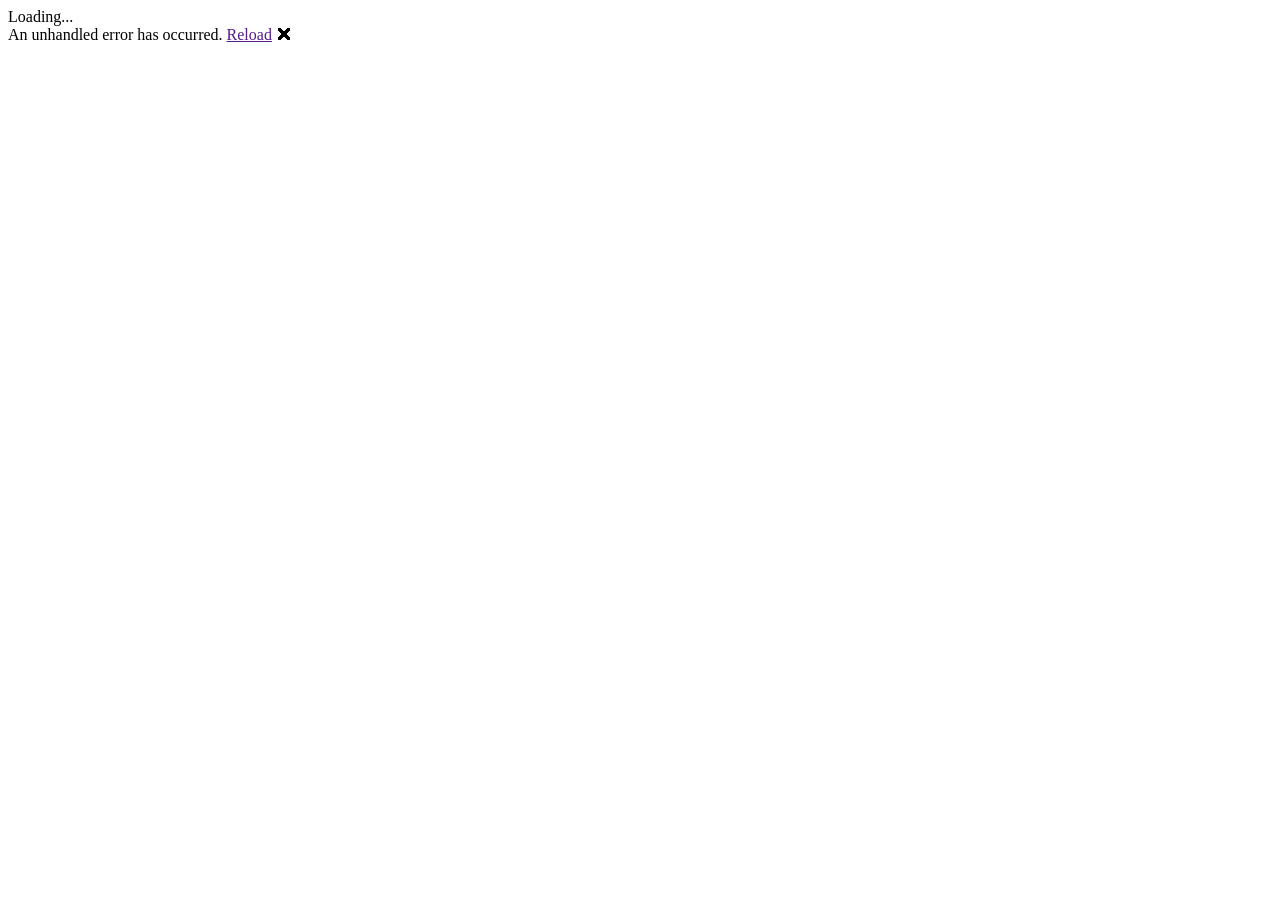
==== index.html @ c0abb1e2 "first commit initial app status" ====
﻿<!DOCTYPE html>
<html>
<head>
    <meta charset="utf-8" />
    <meta name="viewport" content="width=device-width" />
    <title>Blazor Pages</title>
    <base href="/blazor-pages/" />
    <link href="css/bootstrap/bootstrap.min.css" rel="stylesheet" />
    <link href="css/site.css" rel="stylesheet" />
</head>
<body>
    <app>Loading...</app>

    <!-- Start Single Page Apps for GitHub Pages -->
    <script type="text/javascript">
        // Single Page Apps for GitHub Pages
        // https://github.com/rafrex/spa-github-pages
        // Copyright (c) 2016 Rafael Pedicini, licensed under the MIT License
        // ----------------------------------------------------------------------
        // This script checks to see if a redirect is present in the query string
        // and converts it back into the correct url and adds it to the
        // browser's history using window.history.replaceState(...),
        // which won't cause the browser to attempt to load the new url.
        // When the single page app is loaded further down in this file,
        // the correct url will be waiting in the browser's history for
        // the single page app to route accordingly.
        (function(l) {
            if (l.search) {
                var q = {};
                l.search.slice(1).split('&').forEach(function(v) {
                    var a = v.split('=');
                    q[a[0]] = a.slice(1).join('=').replace(/~and~/g, '&');
                });
                if (q.p !== undefined) {
                    window.history.replaceState(null, null,
                        l.pathname.slice(0, -1) + (q.p || '') +
                        (q.q ? ('?' + q.q) : '') +
                        l.hash
                    );
                }
            }
        }(window.location))
    </script>
    <!-- End Single Page Apps for GitHub Pages -->

    <div id="blazor-error-ui">
        An unhandled error has occurred.
        <a href="" class="reload">Reload</a>
        <a class="dismiss">🗙</a>
    </div>
    <script src="_framework/blazor.webassembly.js"></script>
</body>
</html>
---- css/site.css ----
﻿@import url('open-iconic/font/css/open-iconic-bootstrap.min.css');

html, body {
    font-family: 'Helvetica Neue', Helvetica, Arial, sans-serif;
}

a, .btn-link {
    color: #0366d6;
}

.btn-primary {
    color: #fff;
    background-color: #1b6ec2;
    border-color: #1861ac;
}

app {
    position: relative;
    display: flex;
    flex-direction: column;
}

.top-row {
    height: 3.5rem;
    display: flex;
    align-items: center;
}

.main {
    flex: 1;
}

    .main .top-row {
        background-color: #f7f7f7;
        border-bottom: 1px solid #d6d5d5;
        justify-content: flex-end;
    }

        .main .top-row > a, .main .top-row .btn-link {
            white-space: nowrap;
            margin-left: 1.5rem;
        }

        .main .top-row a:first-child {
            overflow: hidden;
            text-overflow: ellipsis;
        }

.sidebar {
    background-image: linear-gradient(180deg, rgb(5, 39, 103) 0%, #3a0647 70%);
}

    .sidebar .top-row {
        background-color: rgba(0,0,0,0.4);
    }

    .sidebar .navbar-brand {
        font-size: 1.1rem;
    }

    .sidebar .oi {
        width: 2rem;
        font-size: 1.1rem;
        vertical-align: text-top;
        top: -2px;
    }

    .sidebar .nav-item {
        font-size: 0.9rem;
        padding-bottom: 0.5rem;
    }

        .sidebar .nav-item:first-of-type {
            padding-top: 1rem;
        }

        .sidebar .nav-item:last-of-type {
            padding-bottom: 1rem;
        }

        .sidebar .nav-item a {
            color: #d7d7d7;
            border-radius: 4px;
            height: 3rem;
            display: flex;
            align-items: center;
            line-height: 3rem;
        }

            .sidebar .nav-item a.active {
                background-color: rgba(255,255,255,0.25);
                color: white;
            }

            .sidebar .nav-item a:hover {
                background-color: rgba(255,255,255,0.1);
                color: white;
            }

.content {
    padding-top: 1.1rem;
}

.navbar-toggler {
    background-color: rgba(255, 255, 255, 0.1);
}

.valid.modified:not([type=checkbox]) {
    outline: 1px solid #26b050;
}

.invalid {
    outline: 1px solid red;
}

.validation-message {
    color: red;
}

#blazor-error-ui {
    background: lightyellow;
    bottom: 0;
    box-shadow: 0 -1px 2px rgba(0, 0, 0, 0.2);
    display: none;
    left: 0;
    padding: 0.6rem 1.25rem 0.7rem 1.25rem;
    position: fixed;
    width: 100%;
    z-index: 1000;
}

    #blazor-error-ui .dismiss {
        cursor: pointer;
        position: absolute;
        right: 0.75rem;
        top: 0.5rem;
    }

@media (max-width: 767.98px) {
    .main .top-row:not(.auth) {
        display: none;
    }

    .main .top-row.auth {
        justify-content: space-between;
    }

    .main .top-row a, .main .top-row .btn-link {
        margin-left: 0;
    }
}

@media (min-width: 768px) {
    app {
        flex-direction: row;
    }

    .sidebar {
        width: 250px;
        height: 100vh;
        position: sticky;
        top: 0;
    }

    .main .top-row {
        position: sticky;
        top: 0;
    }

    .main > div {
        padding-left: 2rem !important;
        padding-right: 1.5rem !important;
    }

    .navbar-toggler {
        display: none;
    }

    .sidebar .collapse {
        /* Never collapse the sidebar for wide screens */
        display: block;
    }
}
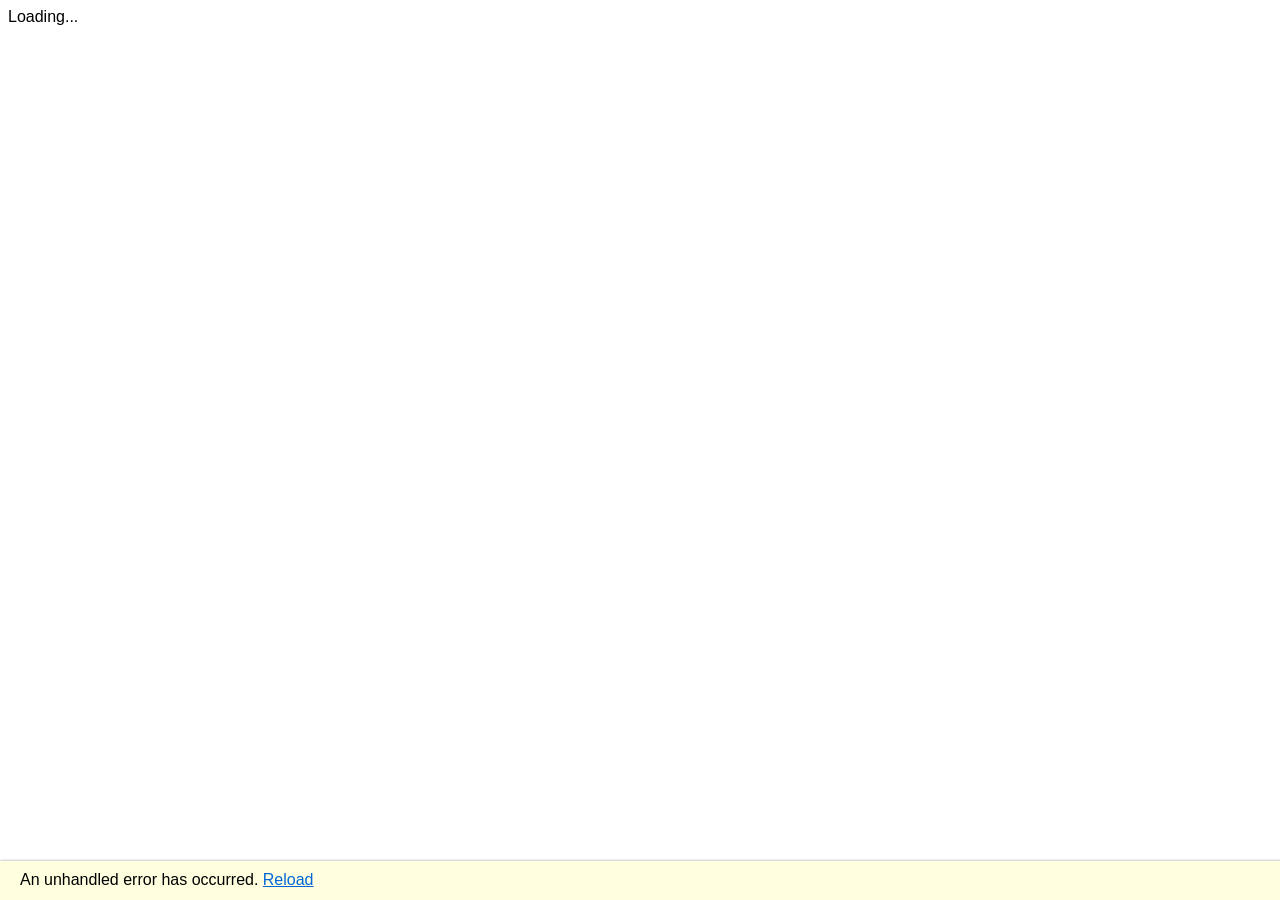
==== commit 0be516c6: "Initial Blazor WASM commit this is to try to see if an empty project runs on Github Pages." ====
--- a/index.html
+++ b/index.html
@@ -1,53 +1,26 @@
-﻿<!DOCTYPE html>
-<html>
-<head>
-    <meta charset="utf-8" />
-    <meta name="viewport" content="width=device-width" />
-    <title>Blazor Pages</title>
-    <base href="/blazor-pages/" />
-    <link href="css/bootstrap/bootstrap.min.css" rel="stylesheet" />
-    <link href="css/site.css" rel="stylesheet" />
-</head>
-<body>
-    <app>Loading...</app>
-
-    <!-- Start Single Page Apps for GitHub Pages -->
-    <script type="text/javascript">
-        // Single Page Apps for GitHub Pages
-        // https://github.com/rafrex/spa-github-pages
-        // Copyright (c) 2016 Rafael Pedicini, licensed under the MIT License
-        // ----------------------------------------------------------------------
-        // This script checks to see if a redirect is present in the query string
-        // and converts it back into the correct url and adds it to the
-        // browser's history using window.history.replaceState(...),
-        // which won't cause the browser to attempt to load the new url.
-        // When the single page app is loaded further down in this file,
-        // the correct url will be waiting in the browser's history for
-        // the single page app to route accordingly.
-        (function(l) {
-            if (l.search) {
-                var q = {};
-                l.search.slice(1).split('&').forEach(function(v) {
-                    var a = v.split('=');
-                    q[a[0]] = a.slice(1).join('=').replace(/~and~/g, '&');
-                });
-                if (q.p !== undefined) {
-                    window.history.replaceState(null, null,
-                        l.pathname.slice(0, -1) + (q.p || '') +
-                        (q.q ? ('?' + q.q) : '') +
-                        l.hash
-                    );
-                }
-            }
-        }(window.location))
-    </script>
-    <!-- End Single Page Apps for GitHub Pages -->
-
-    <div id="blazor-error-ui">
-        An unhandled error has occurred.
-        <a href="" class="reload">Reload</a>
-        <a class="dismiss">🗙</a>
-    </div>
-    <script src="_framework/blazor.webassembly.js"></script>
-</body>
-</html>
+<!DOCTYPE html>
+<html>
+
+<head>
+    <meta charset="utf-8" />
+    <meta name="viewport" content="width=device-width, initial-scale=1.0, maximum-scale=1.0, user-scalable=no" />
+    <title>HussamPersonalWebsite</title>
+    <base href="/" />
+    <link href="css/bootstrap/bootstrap.min.css" rel="stylesheet" />
+    <link href="css/site.css" rel="stylesheet" />
+    <script src="_content/Telerik.UI.for.Blazor/js/telerik-blazor.js" defer></script>
+    <link rel="stylesheet" href="_content/Telerik.UI.for.Blazor/css/kendo-theme-default/all.css" />
+</head>
+
+<body>
+    <app>Loading...</app>
+
+    <div id="blazor-error-ui">
+        An unhandled error has occurred.
+        <a href="" class="reload">Reload</a>
+        <a class="dismiss">🗙</a>
+    </div>
+    <script src="_framework/blazor.webassembly.js"></script>
+</body>
+
+</html>
--- a/css/site.css
+++ b/css/site.css
@@ -1,183 +1,183 @@
-﻿@import url('open-iconic/font/css/open-iconic-bootstrap.min.css');
-
-html, body {
-    font-family: 'Helvetica Neue', Helvetica, Arial, sans-serif;
-}
-
-a, .btn-link {
-    color: #0366d6;
-}
-
-.btn-primary {
-    color: #fff;
-    background-color: #1b6ec2;
-    border-color: #1861ac;
-}
-
-app {
-    position: relative;
-    display: flex;
-    flex-direction: column;
-}
-
-.top-row {
-    height: 3.5rem;
-    display: flex;
-    align-items: center;
-}
-
-.main {
-    flex: 1;
-}
-
-    .main .top-row {
-        background-color: #f7f7f7;
-        border-bottom: 1px solid #d6d5d5;
-        justify-content: flex-end;
-    }
-
-        .main .top-row > a, .main .top-row .btn-link {
-            white-space: nowrap;
-            margin-left: 1.5rem;
-        }
-
-        .main .top-row a:first-child {
-            overflow: hidden;
-            text-overflow: ellipsis;
-        }
-
-.sidebar {
-    background-image: linear-gradient(180deg, rgb(5, 39, 103) 0%, #3a0647 70%);
-}
-
-    .sidebar .top-row {
-        background-color: rgba(0,0,0,0.4);
-    }
-
-    .sidebar .navbar-brand {
-        font-size: 1.1rem;
-    }
-
-    .sidebar .oi {
-        width: 2rem;
-        font-size: 1.1rem;
-        vertical-align: text-top;
-        top: -2px;
-    }
-
-    .sidebar .nav-item {
-        font-size: 0.9rem;
-        padding-bottom: 0.5rem;
-    }
-
-        .sidebar .nav-item:first-of-type {
-            padding-top: 1rem;
-        }
-
-        .sidebar .nav-item:last-of-type {
-            padding-bottom: 1rem;
-        }
-
-        .sidebar .nav-item a {
-            color: #d7d7d7;
-            border-radius: 4px;
-            height: 3rem;
-            display: flex;
-            align-items: center;
-            line-height: 3rem;
-        }
-
-            .sidebar .nav-item a.active {
-                background-color: rgba(255,255,255,0.25);
-                color: white;
-            }
-
-            .sidebar .nav-item a:hover {
-                background-color: rgba(255,255,255,0.1);
-                color: white;
-            }
-
-.content {
-    padding-top: 1.1rem;
-}
-
-.navbar-toggler {
-    background-color: rgba(255, 255, 255, 0.1);
-}
-
-.valid.modified:not([type=checkbox]) {
-    outline: 1px solid #26b050;
-}
-
-.invalid {
-    outline: 1px solid red;
-}
-
-.validation-message {
-    color: red;
-}
-
-#blazor-error-ui {
-    background: lightyellow;
-    bottom: 0;
-    box-shadow: 0 -1px 2px rgba(0, 0, 0, 0.2);
-    display: none;
-    left: 0;
-    padding: 0.6rem 1.25rem 0.7rem 1.25rem;
-    position: fixed;
-    width: 100%;
-    z-index: 1000;
-}
-
-    #blazor-error-ui .dismiss {
-        cursor: pointer;
-        position: absolute;
-        right: 0.75rem;
-        top: 0.5rem;
-    }
-
-@media (max-width: 767.98px) {
-    .main .top-row:not(.auth) {
-        display: none;
-    }
-
-    .main .top-row.auth {
-        justify-content: space-between;
-    }
-
-    .main .top-row a, .main .top-row .btn-link {
-        margin-left: 0;
-    }
-}
-
-@media (min-width: 768px) {
-    app {
-        flex-direction: row;
-    }
-
-    .sidebar {
-        width: 250px;
-        height: 100vh;
-        position: sticky;
-        top: 0;
-    }
-
-    .main .top-row {
-        position: sticky;
-        top: 0;
-    }
-
-    .main > div {
-        padding-left: 2rem !important;
-        padding-right: 1.5rem !important;
-    }
-
-    .navbar-toggler {
-        display: none;
-    }
-
-    .sidebar .collapse {
-        /* Never collapse the sidebar for wide screens */
-        display: block;
-    }
-}
+﻿@import url('open-iconic/font/css/open-iconic-bootstrap.min.css');
+
+html, body {
+    font-family: 'Helvetica Neue', Helvetica, Arial, sans-serif;
+}
+
+a, .btn-link {
+    color: #0366d6;
+}
+
+.btn-primary {
+    color: #fff;
+    background-color: #1b6ec2;
+    border-color: #1861ac;
+}
+
+app {
+    position: relative;
+    display: flex;
+    flex-direction: column;
+}
+
+.top-row {
+    height: 3.5rem;
+    display: flex;
+    align-items: center;
+}
+
+.main {
+    flex: 1;
+}
+
+    .main .top-row {
+        background-color: #f7f7f7;
+        border-bottom: 1px solid #d6d5d5;
+        justify-content: flex-end;
+    }
+
+        .main .top-row > a, .main .top-row .btn-link {
+            white-space: nowrap;
+            margin-left: 1.5rem;
+        }
+
+.main .top-row a:first-child {
+    overflow: hidden;
+    text-overflow: ellipsis;
+}
+
+.sidebar {
+    background-image: linear-gradient(180deg, rgb(5, 39, 103) 0%, #3a0647 70%);
+}
+
+    .sidebar .top-row {
+        background-color: rgba(0,0,0,0.4);
+    }
+
+    .sidebar .navbar-brand {
+        font-size: 1.1rem;
+    }
+
+    .sidebar .oi {
+        width: 2rem;
+        font-size: 1.1rem;
+        vertical-align: text-top;
+        top: -2px;
+    }
+
+    .sidebar .nav-item {
+        font-size: 0.9rem;
+        padding-bottom: 0.5rem;
+    }
+
+        .sidebar .nav-item:first-of-type {
+            padding-top: 1rem;
+        }
+
+        .sidebar .nav-item:last-of-type {
+            padding-bottom: 1rem;
+        }
+
+        .sidebar .nav-item a {
+            color: #d7d7d7;
+            border-radius: 4px;
+            height: 3rem;
+            display: flex;
+            align-items: center;
+            line-height: 3rem;
+        }
+
+            .sidebar .nav-item a.active {
+                background-color: rgba(255,255,255,0.25);
+                color: white;
+            }
+
+            .sidebar .nav-item a:hover {
+                background-color: rgba(255,255,255,0.1);
+                color: white;
+            }
+
+.content {
+    padding-top: 1.1rem;
+}
+
+.navbar-toggler {
+    background-color: rgba(255, 255, 255, 0.1);
+}
+
+.valid.modified:not([type=checkbox]) {
+    outline: 1px solid #26b050;
+}
+
+.invalid {
+    outline: 1px solid red;
+}
+
+.validation-message {
+    color: red;
+}
+
+#blazor-error-ui {
+    background: lightyellow;
+    bottom: 0;
+    box-shadow: 0 -1px 2px rgba(0, 0, 0, 0.2);
+    display: none;
+    left: 0;
+    padding: 0.6rem 1.25rem 0.7rem 1.25rem;
+    position: fixed;
+    width: 100%;
+    z-index: 1000;
+}
+
+#blazor-error-ui .dismiss {
+    cursor: pointer;
+    position: absolute;
+    right: 0.75rem;
+    top: 0.5rem;
+}
+
+@media (max-width: 767.98px) {
+    .main .top-row:not(.auth) {
+        display: none;
+    }
+
+    .main .top-row.auth {
+        justify-content: space-between;
+    }
+
+    .main .top-row a, .main .top-row .btn-link {
+        margin-left: 0;
+    }
+}
+
+@media (min-width: 768px) {
+    app {
+        flex-direction: row;
+    }
+
+    .sidebar {
+        width: 250px;
+        height: 100vh;
+        position: sticky;
+        top: 0;
+    }
+
+    .main .top-row {
+        position: sticky;
+        top: 0;
+    }
+
+    .main > div {
+        padding-left: 2rem !important;
+        padding-right: 1.5rem !important;
+    }
+
+    .navbar-toggler {
+        display: none;
+    }
+
+    .sidebar .collapse {
+        /* Never collapse the sidebar for wide screens */
+        display: block;
+    }
+}
--- a/_content/Telerik.UI.for.Blazor/css/kendo-theme-default/all.css
+++ b/_content/Telerik.UI.for.Blazor/css/kendo-theme-default/all.css
@@ -0,0 +1 @@
+.k-theme-test-class,.k-common-test-class{opacity:0}.k-reset{margin:0;padding:0;border-width:0;outline:0;text-decoration:none;font:inherit;list-style:none}.k-widget{border-width:1px;border-style:solid;box-sizing:border-box;outline:0;font-family:inherit;font-size:14px;line-height:1.4285714286;display:block;-webkit-touch-callout:none;-webkit-tap-highlight-color:rgba(0,0,0,0)}table.k-widget{display:table}kendo-sortable{display:block}.k-overlay{width:100%;height:100%;background-color:#000;opacity:.5;position:fixed;top:0;left:0;z-index:10001}.k-rtl{direction:rtl}.k-link,.k-link:hover{color:inherit;text-decoration:none;outline:0;cursor:pointer}.k-content{outline:0}.k-centered{position:absolute;top:50%;left:50%;-webkit-transform:translate(-50%, -50%);-ms-transform:translate(-50%, -50%);transform:translate(-50%, -50%)}.k-no-click{pointer-events:none}.k-pdf-export-shadow{position:absolute;overflow:hidden;left:-15000px;width:14400px}.kendo-pdf-hide-pseudo-elements::before,.kendo-pdf-hide-pseudo-elements::after{display:none !important}.k-text-selection ::selection,.k-widget ::selection,.k-block ::selection,.k-panel ::selection{background-color:#ff6358;color:#fff}.k-widget{border-color:rgba(0,0,0,0.08);color:#656565;background-color:#fff}.k-block,.k-panel{border-radius:2px;border-color:rgba(0,0,0,0.08);color:#656565;background-color:#fff;padding:4px 8px;border-width:1px;border-style:solid;box-sizing:border-box}.k-block>.k-header,.k-panel>.k-header{border-top-left-radius:2px;border-top-right-radius:2px;border-color:rgba(0,0,0,0.08);color:#656565;background-color:#f6f6f6;margin:-4px -8px 4px;padding:8px 8px}.k-content{border-color:rgba(0,0,0,0.08);color:#656565;background-color:#fff}.k-state-disabled,.k-widget[disabled]{outline:none;cursor:default;opacity:.6;-webkit-filter:grayscale(0.1);filter:grayscale(0.1);pointer-events:none;box-shadow:none}.k-state-disabled .k-link,.k-state-disabled .k-button,.k-widget[disabled] .k-link,.k-widget[disabled] .k-button{cursor:default;outline:0}.k-state-disabled [disabled],.k-state-disabled .k-state-disabled,.k-widget[disabled] [disabled],.k-widget[disabled] .k-state-disabled{opacity:1;-webkit-filter:grayscale(0);filter:grayscale(0)}.k-hr{margin:1em auto;padding:0;height:0;border-width:1px 0 0;border-style:solid;border-color:rgba(0,0,0,0.08);display:block;float:none;clear:both}.k-hbox>.k-hr,.k-columnset>.k-hr{margin:0;width:0;height:auto;border-width:0 0 0 1px;-ms-flex:0 0 auto;flex:0 0 auto}.k-vbox>.k-hr,.k-rowset>.k-hr{margin:0;-ms-flex:0 0 auto;flex:0 0 auto}.k-dirty{margin:0;padding:0;width:0;height:0;border-width:3px;border-style:solid;border-color:#f31700 #f31700 transparent transparent;position:absolute;top:0;right:0}[dir="rtl"] .k-dirty,.k-rtl .k-dirty{border-color:transparent transparent #f31700 #f31700;right:auto;left:0}.k-placeholder-line{width:100%;height:10px;background-color:rgba(0,0,0,0.1);display:inline-block}.k-display-inline{display:inline !important}.k-display-block{display:block !important}.k-display-inline-block{display:inline-block !important}.k-display-flex{display:-ms-flexbox !important;display:flex !important}.k-display-inline-flex{display:-ms-inline-flexbox !important;display:inline-flex !important}.k-display-table{display:table !important}.k-display-inline-table{display:inline-table !important}.k-display-none,.k-hidden{display:none !important}.k-float-left{float:left !important}.k-float-right{float:right !important}.k-float-none{float:none !important}.k-floatwrap::after,.k-grid-toolbar::after,.k-slider-items::after{content:"";display:block;clear:both}.k-flex-wrap{-ms-flex-wrap:wrap;flex-wrap:wrap}.k-flex-nowrap{-ms-flex-wrap:nowrap;flex-wrap:nowrap}.k-flex-wrap-reverse{-ms-flex-wrap:wrap-reverse;flex-wrap:wrap-reverse}.k-flex{-ms-flex:1 1 0px;flex:1 1 0}.k-flex-auto{-ms-flex:1 1 auto;flex:1 1 auto}.k-no-flex{-ms-flex:0 0 0px;flex:0 0 0}.k-no-flex-auto{-ms-flex:0 0 auto;flex:0 0 auto}.k-flex-grow{-ms-flex-positive:1;flex-grow:1}.k-no-flex-grow{-ms-flex-positive:0;flex-grow:0}.k-flex-shrink{-ms-flex-negative:1;flex-shrink:1}.k-no-flex-shrink{-ms-flex-negative:0;flex-shrink:0}.k-align-items-start{-ms-flex-align:start;align-items:flex-start}.k-align-items-end{-ms-flex-align:end;align-items:flex-end}.k-align-items-center{-ms-flex-align:center;align-items:center}.k-align-items-stretch{-ms-flex-align:stretch;align-items:stretch}.k-align-items-baseline{-ms-flex-align:baseline;align-items:baseline}.k-align-content-start{-ms-flex-line-pack:start;align-content:flex-start}.k-align-content-end{-ms-flex-line-pack:end;align-content:flex-end}.k-align-content-center{-ms-flex-line-pack:center;align-content:center}.k-align-content-stretch{-ms-flex-line-pack:stretch;align-content:stretch}.k-align-content-baseline{-ms-flex-line-pack:baseline;align-content:baseline}.k-align-self-start{-ms-flex-item-align:start;align-self:flex-start}.k-align-self-end{-ms-flex-item-align:end;align-self:flex-end}.k-align-self-center{-ms-flex-item-align:center;align-self:center}.k-align-self-stretch{-ms-flex-item-align:stretch;align-self:stretch}.k-align-self-baseline{-ms-flex-item-align:baseline;align-self:baseline}.k-justify-content-start{-ms-flex-pack:start;justify-content:flex-start}.k-justify-content-end{-ms-flex-pack:end;justify-content:flex-end}.k-justify-content-center{-ms-flex-pack:center;justify-content:center}.k-justify-content-between{-ms-flex-pack:justify;justify-content:space-between}.k-justify-content-around{-ms-flex-pack:distribute;justify-content:space-around}.k-justify-content-evenly{-ms-flex-pack:space-evenly;justify-content:space-evenly}.k-hbox,.k-columnset,.k-vbox,.k-rowset{display:-ms-flexbox;display:flex}.k-ihbox,.k-ivbox{display:-ms-inline-flexbox;display:inline-flex}.k-hbox,.k-columnset,.k-ihbox{-ms-flex-direction:row;flex-direction:row}.k-vbox,.k-rowset,.k-ivbox{-ms-flex-direction:column;flex-direction:column}.k-column{-ms-flex-positive:1;flex-grow:1;-ms-flex-preferred-size:0;flex-basis:0}.k-reset{margin:0;padding:0;border-width:0;outline:0;font:inherit;text-decoration:none;list-style:none}.k-text-nowrap{white-space:nowrap !important}.k-text-ellipsis{white-space:nowrap;overflow:hidden;text-overflow:ellipsis}.k-text-left{text-align:left !important}.k-text-right{text-align:right !important}.k-text-center{text-align:center !important}.k-text-justify{text-align:justify !important}.k-text-lowercase{text-transform:lowercase !important}.k-text-uppercase{text-transform:uppercase !important}.k-text-capitalize{text-transform:capitalize !important}.k-font-weight-light{font-weight:300 !important}.k-font-weight-normal{font-weight:400 !important}.k-font-weight-bold{font-weight:700 !important}.k-flip-h{-webkit-transform:scaleX(-1);-ms-transform:scaleX(-1);transform:scaleX(-1)}.k-flip-v{-webkit-transform:scaleY(-1);-ms-transform:scaleY(-1);transform:scaleY(-1)}.k-flip-h.k-flip-v{-webkit-transform:scale(-1, -1);-ms-transform:scale(-1, -1);transform:scale(-1, -1)}.k-rotate-45{-webkit-transform:rotate(45deg);-ms-transform:rotate(45deg);transform:rotate(45deg)}.k-rotate-90{-webkit-transform:rotate(90deg);-ms-transform:rotate(90deg);transform:rotate(90deg)}.k-rotate-135{-webkit-transform:rotate(135deg);-ms-transform:rotate(135deg);transform:rotate(135deg)}.k-rotate-180{-webkit-transform:rotate(180deg);-ms-transform:rotate(180deg);transform:rotate(180deg)}.k-rotate-225{-webkit-transform:rotate(225deg);-ms-transform:rotate(225deg);transform:rotate(225deg)}.k-rotate-270{-webkit-transform:rotate(270deg);-ms-transform:rotate(270deg);transform:rotate(270deg)}.k-rotate-315{-webkit-transform:rotate(315deg);-ms-transform:rotate(315deg);transform:rotate(315deg)}.k-scale-0{-webkit-transform:scale(0, 0);-ms-transform:scale(0, 0);transform:scale(0, 0)}.k-scale-1{-webkit-transform:scale(1, 1);-ms-transform:scale(1, 1);transform:scale(1, 1)}.k-scale-2{-webkit-transform:scale(2, 2);-ms-transform:scale(2, 2);transform:scale(2, 2)}.k-translate-0{-webkit-transform:translate(0, 0);-ms-transform:translate(0, 0);transform:translate(0, 0)}.k-translate-0-50{-webkit-transform:translate(0, 50%);-ms-transform:translate(0, 50%);transform:translate(0, 50%)}.k-translate-0-100{-webkit-transform:translate(0, 100%);-ms-transform:translate(0, 100%);transform:translate(0, 100%)}.k-translate-50-0{-webkit-transform:translate(50%, 0);-ms-transform:translate(50%, 0);transform:translate(50%, 0)}.k-translate-50-50{-webkit-transform:translate(50%, 50%);-ms-transform:translate(50%, 50%);transform:translate(50%, 50%)}.k-translate-50-100{-webkit-transform:translate(50%, 100%);-ms-transform:translate(50%, 100%);transform:translate(50%, 100%)}.k-translate-100-0{-webkit-transform:translate(100%, 0);-ms-transform:translate(100%, 0);transform:translate(100%, 0)}.k-translate-100-50{-webkit-transform:translate(100%, 50%);-ms-transform:translate(100%, 50%);transform:translate(100%, 50%)}.k-translate-100-100{-webkit-transform:translate(100%, 100%);-ms-transform:translate(100%, 100%);transform:translate(100%, 100%)}.k-animation-container{position:absolute;overflow:hidden;z-index:100}.k-animation-container-fixed{position:fixed}.k-animation-container-relative{position:relative;display:inline-block}.k-push-right-enter,.k-push-right-appear{-webkit-transform:translate(-100%, 0);-ms-transform:translate(-100%, 0);transform:translate(-100%, 0)}.k-push-right-enter-active,.k-push-right-appear-active{-webkit-transform:translate(0, 0);-ms-transform:translate(0, 0);transform:translate(0, 0);transition:-webkit-transform 300ms ease-in-out;transition:transform 300ms ease-in-out;transition:transform 300ms ease-in-out, -webkit-transform 300ms ease-in-out}.k-push-right-exit{-webkit-transform:translate(0, 0);-ms-transform:translate(0, 0);transform:translate(0, 0)}.k-push-right-exit-active{-webkit-transform:translate(100%, 0);-ms-transform:translate(100%, 0);transform:translate(100%, 0);transition:-webkit-transform 300ms ease-in-out;transition:transform 300ms ease-in-out;transition:transform 300ms ease-in-out, -webkit-transform 300ms ease-in-out}.k-push-left-enter,.k-push-left-appear{-webkit-transform:translate(100%, 0);-ms-transform:translate(100%, 0);transform:translate(100%, 0)}.k-push-left-enter-active,.k-push-left-appear-active{-webkit-transform:translate(0, 0);-ms-transform:translate(0, 0);transform:translate(0, 0);transition:-webkit-transform 300ms ease-in-out;transition:transform 300ms ease-in-out;transition:transform 300ms ease-in-out, -webkit-transform 300ms ease-in-out}.k-push-left-exit{-webkit-transform:translate(0, 0);-ms-transform:translate(0, 0);transform:translate(0, 0)}.k-push-left-exit-active{-webkit-transform:translate(-100%, 0);-ms-transform:translate(-100%, 0);transform:translate(-100%, 0);transition:-webkit-transform 300ms ease-in-out;transition:transform 300ms ease-in-out;transition:transform 300ms ease-in-out, -webkit-transform 300ms ease-in-out}.k-push-down-enter,.k-push-down-appear{-webkit-transform:translate(0, -100%);-ms-transform:translate(0, -100%);transform:translate(0, -100%)}.k-push-down-enter-active,.k-push-down-appear-active{-webkit-transform:translate(0, 0);-ms-transform:translate(0, 0);transform:translate(0, 0);transition:-webkit-transform 300ms ease-in-out;transition:transform 300ms ease-in-out;transition:transform 300ms ease-in-out, -webkit-transform 300ms ease-in-out}.k-push-down-exit{-webkit-transform:translate(0, 0);-ms-transform:translate(0, 0);transform:translate(0, 0)}.k-push-down-exit-active{-webkit-transform:translate(0, 100%);-ms-transform:translate(0, 100%);transform:translate(0, 100%);transition:-webkit-transform 300ms ease-in-out;transition:transform 300ms ease-in-out;transition:transform 300ms ease-in-out, -webkit-transform 300ms ease-in-out}.k-push-up-enter,.k-push-up-appear{-webkit-transform:translate(0, 100%);-ms-transform:translate(0, 100%);transform:translate(0, 100%)}.k-push-up-enter-active,.k-push-up-appear-active{-webkit-transform:translate(0, 0);-ms-transform:translate(0, 0);transform:translate(0, 0);transition:-webkit-transform 300ms ease-in-out;transition:transform 300ms ease-in-out;transition:transform 300ms ease-in-out, -webkit-transform 300ms ease-in-out}.k-push-up-exit{-webkit-transform:translate(0, 0);-ms-transform:translate(0, 0);transform:translate(0, 0)}.k-push-up-exit-active{-webkit-transform:translate(0, -100%);-ms-transform:translate(0, -100%);transform:translate(0, -100%);transition:-webkit-transform 300ms ease-in-out;transition:transform 300ms ease-in-out;transition:transform 300ms ease-in-out, -webkit-transform 300ms ease-in-out}.k-expand-vertical-enter,.k-expand-vertical-appear{-webkit-transform:scaleY(0);-ms-transform:scaleY(0);transform:scaleY(0)}.k-expand-vertical-enter-active,.k-expand-vertical-appear-active{-webkit-transform:scaleY(1);-ms-transform:scaleY(1);transform:scaleY(1);transition:-webkit-transform 300ms ease-in-out;transition:transform 300ms ease-in-out;transition:transform 300ms ease-in-out, -webkit-transform 300ms ease-in-out}.k-expand-vertical-exit{-webkit-transform:scaleY(1);-ms-transform:scaleY(1);transform:scaleY(1)}.k-expand-vertical-exit-active{-webkit-transform:scaleY(0);-ms-transform:scaleY(0);transform:scaleY(0);transition:-webkit-transform 300ms ease-in-out;transition:transform 300ms ease-in-out;transition:transform 300ms ease-in-out, -webkit-transform 300ms ease-in-out}.k-expand-horizontal-enter,.k-expand-horizontal-appear{-webkit-transform:scaleX(0);-ms-transform:scaleX(0);transform:scaleX(0)}.k-expand-horizontal-enter-active,.k-expand-horizontal-appear-active{-webkit-transform:scaleX(1);-ms-transform:scaleX(1);transform:scaleX(1);transition:-webkit-transform 300ms ease-in-out;transition:transform 300ms ease-in-out;transition:transform 300ms ease-in-out, -webkit-transform 300ms ease-in-out}.k-expand-horizontal-exit{-webkit-transform:scaleX(1);-ms-transform:scaleX(1);transform:scaleX(1)}.k-expand-horizontal-exit-active{-webkit-transform:scaleX(0);-ms-transform:scaleX(0);transform:scaleX(0);transition:-webkit-transform 300ms ease-in-out;transition:transform 300ms ease-in-out;transition:transform 300ms ease-in-out, -webkit-transform 300ms ease-in-out}.k-fade-enter,.k-fade-appear{opacity:0}.k-fade-enter-active,.k-fade-appear-active{opacity:1;transition:opacity 500ms ease-in-out}.k-fade-exit{opacity:1}.k-fade-exit-active{opacity:0;transition:opacity 500ms ease-in-out}.k-fade-exit-active+.k-fade-exit-active,.k-fade-enter-active+.k-fade-enter-active{display:none}.k-zoom-in-enter,.k-zoom-in-appear{opacity:0;-webkit-transform:scale(0);-ms-transform:scale(0);transform:scale(0)}.k-zoom-in-enter-active,.k-zoom-in-appear-active{opacity:1;-webkit-transform:scale(1);-ms-transform:scale(1);transform:scale(1);transition:opacity 300ms ease-in-out, -webkit-transform;transition:transform, opacity 300ms ease-in-out;transition:transform, opacity 300ms ease-in-out, -webkit-transform}.k-zoom-in-exit{opacity:1;-webkit-transform:scale(1);-ms-transform:scale(1);transform:scale(1)}.k-zoom-in-exit-active{opacity:0;-webkit-transform:scale(2);-ms-transform:scale(2);transform:scale(2);transition:opacity 300ms ease-in-out, -webkit-transform;transition:transform, opacity 300ms ease-in-out;transition:transform, opacity 300ms ease-in-out, -webkit-transform}.k-zoom-out-enter,.k-zoom-out-appear{opacity:0;-webkit-transform:scale(2);-ms-transform:scale(2);transform:scale(2)}.k-zoom-out-enter-active,.k-zoom-out-appear-active{opacity:1;-webkit-transform:scale(1);-ms-transform:scale(1);transform:scale(1);transition:opacity 300ms ease-in-out, -webkit-transform;transition:transform, opacity 300ms ease-in-out;transition:transform, opacity 300ms ease-in-out, -webkit-transform}.k-zoom-out-exit{opacity:1;-webkit-transform:scale(1);-ms-transform:scale(1);transform:scale(1)}.k-zoom-out-exit-active{opacity:0;-webkit-transform:scale(0);-ms-transform:scale(0);transform:scale(0);transition:opacity 300ms ease-in-out, -webkit-transform;transition:transform, opacity 300ms ease-in-out;transition:transform, opacity 300ms ease-in-out, -webkit-transform}.k-slide-in-appear{opacity:.1;-webkit-transform:translate(0, -3em);-ms-transform:translate(0, -3em);transform:translate(0, -3em)}.k-slide-in-appear .k-centered{-webkit-transform:translate(-50%, -60%);-ms-transform:translate(-50%, -60%);transform:translate(-50%, -60%)}.k-slide-in-appear-active{opacity:1;-webkit-transform:translate(0, 0);-ms-transform:translate(0, 0);transform:translate(0, 0);transition:opacity 0.3s cubic-bezier(0.2, 1, 0.2, 1),-webkit-transform 0.3s cubic-bezier(0.2, 0.6, 0.4, 1);transition:transform 0.3s cubic-bezier(0.2, 0.6, 0.4, 1),opacity 0.3s cubic-bezier(0.2, 1, 0.2, 1);transition:transform 0.3s cubic-bezier(0.2, 0.6, 0.4, 1),opacity 0.3s cubic-bezier(0.2, 1, 0.2, 1),-webkit-transform 0.3s cubic-bezier(0.2, 0.6, 0.4, 1)}.k-slide-in-appear-active .k-centered{-webkit-transform:translate(-50%, -50%);-ms-transform:translate(-50%, -50%);transform:translate(-50%, -50%)}.k-slide-down-enter,.k-slide-down-appear{-webkit-transform:translateY(-100%);-ms-transform:translateY(-100%);transform:translateY(-100%)}.k-slide-down-enter-active,.k-slide-down-appear-active{-webkit-transform:translateY(0);-ms-transform:translateY(0);transform:translateY(0);transition:-webkit-transform 300ms ease-in-out;transition:transform 300ms ease-in-out;transition:transform 300ms ease-in-out, -webkit-transform 300ms ease-in-out}.k-slide-down-exit{-webkit-transform:translateY(0);-ms-transform:translateY(0);transform:translateY(0)}.k-slide-down-exit-active{-webkit-transform:translateY(-100%);-ms-transform:translateY(-100%);transform:translateY(-100%);transition:-webkit-transform 300ms ease-in-out;transition:transform 300ms ease-in-out;transition:transform 300ms ease-in-out, -webkit-transform 300ms ease-in-out}.k-slide-up-enter,.k-slide-up-appear{-webkit-transform:translateY(100%);-ms-transform:translateY(100%);transform:translateY(100%)}.k-slide-up-enter-active,.k-slide-up-appear-active{-webkit-transform:translateY(0);-ms-transform:translateY(0);transform:translateY(0);transition:-webkit-transform 300ms ease-in-out;transition:transform 300ms ease-in-out;transition:transform 300ms ease-in-out, -webkit-transform 300ms ease-in-out}.k-slide-up-exit{-webkit-transform:translateY(0);-ms-transform:translateY(0);transform:translateY(0)}.k-slide-up-exit-active{-webkit-transform:translateY(100%);-ms-transform:translateY(100%);transform:translateY(100%);transition:-webkit-transform 300ms ease-in-out;transition:transform 300ms ease-in-out;transition:transform 300ms ease-in-out, -webkit-transform 300ms ease-in-out}.k-slide-right-enter,.k-slide-right-appear{-webkit-transform:translateX(-100%);-ms-transform:translateX(-100%);transform:translateX(-100%)}.k-slide-right-enter-active,.k-slide-right-appear-active{-webkit-transform:translateX(0);-ms-transform:translateX(0);transform:translateX(0);transition:-webkit-transform 300ms ease-in-out;transition:transform 300ms ease-in-out;transition:transform 300ms ease-in-out, -webkit-transform 300ms ease-in-out}.k-slide-right-exit{-webkit-transform:translateX(0);-ms-transform:translateX(0);transform:translateX(0)}.k-slide-right-exit-active{-webkit-transform:translateX(-100%);-ms-transform:translateX(-100%);transform:translateX(-100%);transition:-webkit-transform 300ms ease-in-out;transition:transform 300ms ease-in-out;transition:transform 300ms ease-in-out, -webkit-transform 300ms ease-in-out}.k-slide-left-enter,.k-slide-left-appear{-webkit-transform:translateX(100%);-ms-transform:translateX(100%);transform:translateX(100%)}.k-slide-left-enter-active,.k-slide-left-appear-active{-webkit-transform:translateX(0);-ms-transform:translateX(0);transform:translateX(0);transition:-webkit-transform 300ms ease-in-out;transition:transform 300ms ease-in-out;transition:transform 300ms ease-in-out, -webkit-transform 300ms ease-in-out}.k-slide-left-exit{-webkit-transform:translateX(0);-ms-transform:translateX(0);transform:translateX(0)}.k-slide-left-exit-active{-webkit-transform:translateX(100%);-ms-transform:translateX(100%);transform:translateX(100%);transition:-webkit-transform 300ms ease-in-out;transition:transform 300ms ease-in-out;transition:transform 300ms ease-in-out, -webkit-transform 300ms ease-in-out}.k-reveal-vertical-enter,.k-reveal-vertical-appear{max-height:0}.k-reveal-vertical-enter-active,.k-reveal-vertical-appear-active{transition:max-height 300ms ease-in-out}.k-reveal-vertical-exit-active{max-height:0 !important;transition:max-height 300ms ease-in-out}.k-reveal-horizontal-enter,.k-reveal-horizontal-appear{max-width:0}.k-reveal-horizontal-enter-active,.k-reveal-horizontal-appear-active{transition:max-width 300ms ease-in-out}.k-reveal-horizontal-exit-active{max-width:0 !important;transition:max-width 300ms ease-in-out}.k-fx-end .k-fx-next,.k-fx-end .k-fx-current{transition:all 350ms ease-out}.k-fx{position:relative}.k-fx .k-fx-current{z-index:0}.k-fx .k-fx-next{z-index:1}.k-fx-hidden,.k-fx-hidden *{visibility:hidden !important}.k-fx-reverse .k-fx-current{z-index:1}.k-fx-reverse .k-fx-next{z-index:0}.k-fx-zoom.k-fx-start .k-fx-next{-webkit-transform:scale(0) !important;-ms-transform:scale(0) !important;transform:scale(0) !important}.k-fx-zoom.k-fx-end .k-fx-next{-webkit-transform:scale(1) !important;-ms-transform:scale(1) !important;transform:scale(1) !important}.k-fx-zoom.k-fx-reverse.k-fx-start .k-fx-next,.k-fx-zoom.k-fx-reverse.k-fx-end .k-fx-next{-webkit-transform:scale(1) !important;-ms-transform:scale(1) !important;transform:scale(1) !important}.k-fx-zoom.k-fx-reverse.k-fx-start .k-fx-current{-webkit-transform:scale(1) !important;-ms-transform:scale(1) !important;transform:scale(1) !important}.k-fx-zoom.k-fx-reverse.k-fx-end .k-fx-current{-webkit-transform:scale(0) !important;-ms-transform:scale(0) !important;transform:scale(0) !important}.k-fx-fade.k-fx-start .k-fx-next{will-change:opacity;opacity:0}.k-fx-fade.k-fx-end .k-fx-next{opacity:1}.k-fx-fade.k-fx-reverse.k-fx-start .k-fx-current{will-change:opacity;opacity:1}.k-fx-fade.k-fx-reverse.k-fx-end .k-fx-current{opacity:0}.k-fx-slide.k-fx-end .k-fx-next .k-content,.k-fx-slide.k-fx-end .k-fx-next .k-header,.k-fx-slide.k-fx-end .k-fx-next .k-footer,.k-fx-slide.k-fx-end .k-fx-current .k-content,.k-fx-slide.k-fx-end .k-fx-current .k-header,.k-fx-slide.k-fx-end .k-fx-current .k-footer,.k-fx-slide.k-fx-end .k-fx-next .km-content,.k-fx-slide.k-fx-end .k-fx-next .km-header,.k-fx-slide.k-fx-end .k-fx-next .km-footer,.k-fx-slide.k-fx-end .k-fx-current .km-content,.k-fx-slide.k-fx-end .k-fx-current .km-header,.k-fx-slide.k-fx-end .k-fx-current .km-footer{transition:all 350ms ease-out}.k-fx-slide.k-fx-start .k-fx-next .k-content,.k-fx-slide.k-fx-start .k-fx-next .km-content{will-change:transform;-webkit-transform:translateX(100%);-ms-transform:translateX(100%);transform:translateX(100%)}.k-fx-slide.k-fx-start .k-fx-next .k-header,.k-fx-slide.k-fx-start .k-fx-next .k-footer,.k-fx-slide.k-fx-start .k-fx-next .km-header,.k-fx-slide.k-fx-start .k-fx-next .km-footer{will-change:opacity;opacity:0}.k-fx-slide.k-fx-end .k-fx-current .k-content,.k-fx-slide.k-fx-end .k-fx-current .km-content{-webkit-transform:translateX(-100%);-ms-transform:translateX(-100%);transform:translateX(-100%)}.k-fx-slide.k-fx-end .k-fx-next .k-header,.k-fx-slide.k-fx-end .k-fx-next .k-footer,.k-fx-slide.k-fx-end .k-fx-next .km-header,.k-fx-slide.k-fx-end .k-fx-next .km-footer{opacity:1}.k-fx-slide.k-fx-reverse.k-fx-start .k-fx-current .k-content,.k-fx-slide.k-fx-reverse.k-fx-start .k-fx-current .km-content{will-change:transform;-webkit-transform:translateX(0);-ms-transform:translateX(0);transform:translateX(0)}.k-fx-slide.k-fx-reverse.k-fx-end .k-fx-current .k-content,.k-fx-slide.k-fx-reverse.k-fx-end .k-fx-current .km-content{-webkit-transform:translateX(100%);-ms-transform:translateX(100%);transform:translateX(100%)}.k-fx-slide.k-fx-reverse.k-fx-start .k-fx-next .k-content,.k-fx-slide.k-fx-reverse.k-fx-start .k-fx-next .km-content{-webkit-transform:translateX(-100%);-ms-transform:translateX(-100%);transform:translateX(-100%)}.k-fx-slide.k-fx-reverse.k-fx-end .k-fx-next .k-content,.k-fx-slide.k-fx-reverse.k-fx-end .k-fx-next .km-content{-webkit-transform:translateX(0);-ms-transform:translateX(0);transform:translateX(0)}.k-fx-slide.k-fx-reverse.k-fx-start .k-fx-current .k-header,.k-fx-slide.k-fx-reverse.k-fx-start .k-fx-current .k-footer,.k-fx-slide.k-fx-reverse.k-fx-start .k-fx-current .km-header,.k-fx-slide.k-fx-reverse.k-fx-start .k-fx-current .km-footer{will-change:opacity;opacity:1}.k-fx-slide.k-fx-reverse.k-fx-start .k-fx-next .k-header,.k-fx-slide.k-fx-reverse.k-fx-start .k-fx-next .k-footer,.k-fx-slide.k-fx-reverse.k-fx-start .k-fx-next .km-header,.k-fx-slide.k-fx-reverse.k-fx-start .k-fx-next .km-footer{opacity:1}.k-fx-slide.k-fx-reverse.k-fx-end .k-fx-current .k-header,.k-fx-slide.k-fx-reverse.k-fx-end .k-fx-current .k-footer,.k-fx-slide.k-fx-reverse.k-fx-end .k-fx-current .km-header,.k-fx-slide.k-fx-reverse.k-fx-end .k-fx-current .km-footer{opacity:0}.k-fx-slide.k-fx-reverse.k-fx-end .k-fx-next .k-header,.k-fx-slide.k-fx-reverse.k-fx-end .k-fx-next .k-footer,.k-fx-slide.k-fx-reverse.k-fx-end .k-fx-next .km-header,.k-fx-slide.k-fx-reverse.k-fx-end .k-fx-next .km-footer{opacity:1}.k-fx-slide.k-fx-right.k-fx-start .k-fx-next .k-content,.k-fx-slide.k-fx-right.k-fx-start .k-fx-next .km-content{-webkit-transform:translateX(-100%);-ms-transform:translateX(-100%);transform:translateX(-100%)}.k-fx-slide.k-fx-right.k-fx-end .k-fx-current .k-content,.k-fx-slide.k-fx-right.k-fx-end .k-fx-current .km-content{-webkit-transform:translateX(100%);-ms-transform:translateX(100%);transform:translateX(100%)}.k-fx-slide.k-fx-right.k-fx-reverse.k-fx-start .k-fx-current .k-content,.k-fx-slide.k-fx-right.k-fx-reverse.k-fx-start .k-fx-current .km-content{-webkit-transform:translateX(0);-ms-transform:translateX(0);transform:translateX(0)}.k-fx-slide.k-fx-right.k-fx-reverse.k-fx-end .k-fx-current .k-content,.k-fx-slide.k-fx-right.k-fx-reverse.k-fx-end .k-fx-current .km-content{-webkit-transform:translateX(-100%);-ms-transform:translateX(-100%);transform:translateX(-100%)}.k-fx-slide.k-fx-right.k-fx-reverse.k-fx-start .k-fx-next .k-content,.k-fx-slide.k-fx-right.k-fx-reverse.k-fx-start .k-fx-next .km-content{-webkit-transform:translateX(100%);-ms-transform:translateX(100%);transform:translateX(100%)}.k-fx-slide.k-fx-right.k-fx-reverse.k-fx-end .k-fx-next .k-content,.k-fx-slide.k-fx-right.k-fx-reverse.k-fx-end .k-fx-next .km-content{-webkit-transform:translateX(0%);-ms-transform:translateX(0%);transform:translateX(0%)}.k-fx-tile.k-fx-start .k-fx-next{will-change:transform;-webkit-transform:translateX(100%);-ms-transform:translateX(100%);transform:translateX(100%)}.k-fx-tile.k-fx-end .k-fx-current{-webkit-transform:translateX(-100%);-ms-transform:translateX(-100%);transform:translateX(-100%)}.k-fx-tile.k-fx-reverse.k-fx-start .k-fx-current{will-change:transform;-webkit-transform:translateX(0);-ms-transform:translateX(0);transform:translateX(0)}.k-fx-tile.k-fx-reverse.k-fx-end .k-fx-current{-webkit-transform:translateX(100%);-ms-transform:translateX(100%);transform:translateX(100%)}.k-fx-tile.k-fx-reverse.k-fx-start .k-fx-next{-webkit-transform:translateX(-100%);-ms-transform:translateX(-100%);transform:translateX(-100%)}.k-fx-tile.k-fx-reverse.k-fx-end .k-fx-next{-webkit-transform:translateX(0);-ms-transform:translateX(0);transform:translateX(0)}.k-fx-tile.k-fx-right.k-fx-start .k-fx-next{-webkit-transform:translateX(-100%);-ms-transform:translateX(-100%);transform:translateX(-100%)}.k-fx-tile.k-fx-right.k-fx-end .k-fx-current{-webkit-transform:translateX(100%);-ms-transform:translateX(100%);transform:translateX(100%)}.k-fx-tile.k-fx-right.k-fx-reverse.k-fx-start .k-fx-current{-webkit-transform:translateX(0);-ms-transform:translateX(0);transform:translateX(0)}.k-fx-tile.k-fx-right.k-fx-reverse.k-fx-end .k-fx-current{-webkit-transform:translateX(-100%);-ms-transform:translateX(-100%);transform:translateX(-100%)}.k-fx-tile.k-fx-right.k-fx-reverse.k-fx-start .k-fx-next{-webkit-transform:translateX(100%);-ms-transform:translateX(100%);transform:translateX(100%)}.k-fx-tile.k-fx-right.k-fx-reverse.k-fx-end .k-fx-next{-webkit-transform:translateX(0%);-ms-transform:translateX(0%);transform:translateX(0%)}.k-fx-tile.k-fx-start .k-fx-next{will-change:transform;-webkit-transform:translateX(100%);-ms-transform:translateX(100%);transform:translateX(100%)}.k-fx-tile.k-fx-end .k-fx-current{-webkit-transform:translateX(-100%);-ms-transform:translateX(-100%);transform:translateX(-100%)}.k-fx-tile.k-fx-reverse.k-fx-start .k-fx-current{will-change:transform;-webkit-transform:translateX(0);-ms-transform:translateX(0);transform:translateX(0)}.k-fx-tile.k-fx-reverse.k-fx-end .k-fx-current{-webkit-transform:translateX(100%);-ms-transform:translateX(100%);transform:translateX(100%)}.k-fx-tile.k-fx-reverse.k-fx-start .k-fx-next{-webkit-transform:translateX(-100%);-ms-transform:translateX(-100%);transform:translateX(-100%)}.k-fx-tile.k-fx-reverse.k-fx-end .k-fx-next{-webkit-transform:translateX(0);-ms-transform:translateX(0);transform:translateX(0)}.k-fx-tile.k-fx-right.k-fx-start .k-fx-next{-webkit-transform:translateX(-100%);-ms-transform:translateX(-100%);transform:translateX(-100%)}.k-fx-tile.k-fx-right.k-fx-end .k-fx-current{-webkit-transform:translateX(100%);-ms-transform:translateX(100%);transform:translateX(100%)}.k-fx-tile.k-fx-right.k-fx-reverse.k-fx-start .k-fx-current{-webkit-transform:translateX(0);-ms-transform:translateX(0);transform:translateX(0)}.k-fx-tile.k-fx-right.k-fx-reverse.k-fx-end .k-fx-current{-webkit-transform:translateX(-100%);-ms-transform:translateX(-100%);transform:translateX(-100%)}.k-fx-tile.k-fx-right.k-fx-reverse.k-fx-start .k-fx-next{-webkit-transform:translateX(100%);-ms-transform:translateX(100%);transform:translateX(100%)}.k-fx-tile.k-fx-right.k-fx-reverse.k-fx-end .k-fx-next{-webkit-transform:translateX(0%);-ms-transform:translateX(0%);transform:translateX(0%)}.k-fx.k-fx-overlay.k-fx-start .k-fx-next,.k-fx.k-fx-overlay.k-fx-left.k-fx-start .k-fx-next{will-change:transform;-webkit-transform:translateX(100%);-ms-transform:translateX(100%);transform:translateX(100%)}.k-fx.k-fx-overlay.k-fx-right.k-fx-start .k-fx-next{-webkit-transform:translateX(-100%);-ms-transform:translateX(-100%);transform:translateX(-100%)}.k-fx.k-fx-overlay.k-fx-up.k-fx-start .k-fx-next{-webkit-transform:translateY(100%);-ms-transform:translateY(100%);transform:translateY(100%)}.k-fx.k-fx-overlay.k-fx-down.k-fx-start .k-fx-next{-webkit-transform:translateY(-100%);-ms-transform:translateY(-100%);transform:translateY(-100%)}.k-fx.k-fx-overlay.k-fx-reverse.k-fx-start .k-fx-next{-webkit-transform:none;-ms-transform:none;transform:none}.k-fx.k-fx-overlay.k-fx-reverse.k-fx-start .k-fx-current{will-change:transform;-webkit-transform:none;-ms-transform:none;transform:none}.k-fx.k-fx-overlay.k-fx-reverse.k-fx-end .k-fx-current,.k-fx.k-fx-overlay.k-fx-reverse.k-fx-left.k-fx-end .k-fx-current{-webkit-transform:translateX(100%);-ms-transform:translateX(100%);transform:translateX(100%)}.k-fx.k-fx-overlay.k-fx-reverse.k-fx-right.k-fx-end .k-fx-current{-webkit-transform:translateX(-100%);-ms-transform:translateX(-100%);transform:translateX(-100%)}.k-fx.k-fx-overlay.k-fx-reverse.k-fx-up.k-fx-end .k-fx-current{-webkit-transform:translateY(100%);-ms-transform:translateY(100%);transform:translateY(100%)}.k-fx.k-fx-overlay.k-fx-reverse.k-fx-down.k-fx-end .k-fx-current{-webkit-transform:translateY(-100%);-ms-transform:translateY(-100%);transform:translateY(-100%)}.k-drag-clue{padding:2px 4px;border-width:1px;border-style:solid;font-size:12px;white-space:nowrap;overflow:hidden;position:absolute;z-index:20000;cursor:move}.k-drag-status{margin-right:.4ex}.k-drag-clue{border-color:#ff6358;color:#fff;background-color:#ff6358}.k-reorder-cue{position:absolute}.k-reorder-cue::before,.k-reorder-cue::after{content:"";width:0;height:0;border:3px solid transparent;position:absolute;-webkit-transform:translateX(-50%);-ms-transform:translateX(-50%);transform:translateX(-50%)}.k-reorder-cue::before{border-bottom-width:0;border-top-color:currentColor;top:-4px}.k-reorder-cue::after{border-top-width:0;border-bottom-color:currentColor;bottom:-4px}@font-face{font-family:"WebComponentsIcons";font-style:normal;font-weight:normal;src:url([data-uri]) format("truetype")}.k-icon{width:1em;height:1em;-moz-osx-font-smoothing:grayscale;-webkit-font-smoothing:antialiased;font-size:16px;font-family:"WebComponentsIcons";font-style:normal;font-variant:normal;font-weight:normal;line-height:1;speak:none;text-transform:none;text-decoration:none;display:inline-block;vertical-align:middle}.k-icon::before{vertical-align:baseline}.k-icon:hover,.k-icon:focus{text-decoration:none}.k-icon-with-modifier{position:relative;margin:.25em}.k-icon-modifier{position:absolute;font-size:.5em;bottom:0;right:0;margin:0 -.5em -.5em 0}.k-i-none::before{content:"";display:none}.k-widget .k-icon.k-i-expand,.k-widget .k-icon.k-i-collapse{cursor:pointer}.k-icon-xs{font-size:8px}.k-icon-sm{font-size:12px}.k-icon-md{font-size:32px}.k-icon-lg{font-size:48px}.k-icon-xl{font-size:64px}.k-i-arrow-45-up-right::before{content:"\e000"}.k-i-collapse-ne::before{content:"\e000"}.k-i-resize-ne::before{content:"\e000"}.k-i-arrow-45-down-right::before{content:"\e001"}.k-i-collapse-se::before{content:"\e001"}.k-i-resize-se::before{content:"\e001"}.k-i-arrow-45-down-left::before{content:"\e002"}.k-i-collapse-sw::before{content:"\e002"}.k-i-resize-sw::before{content:"\e002"}.k-i-arrow-45-up-left::before,.k-i-resize-nw::before{content:"\e003"}.k-i-collapse-nw::before{content:"\e003"}.k-i-resize-new::before{content:"\e003"}.k-i-arrow-60-up::before,.k-i-arrow-n::before,.k-i-sarrow-n::before,.k-i-expand-n::before{content:"\e004"}.k-i-kpi-trend-increase::before{content:"\e004"}.k-i-arrow-60-right::before,.k-i-arrow-e::before,.k-i-sarrow-e::before,.k-i-expand::before,.k-i-expand-e::before{content:"\e005"}.k-i-arrow-60-down::before,.k-i-arrow-s::before,.k-i-sarrow-s::before,.k-i-collapse::before,.k-i-expand-s::before{content:"\e006"}.k-i-kpi-trend-decrease::before{content:"\e006"}.k-i-arrow-60-left::before,.k-i-arrow-w::before,.k-i-sarrow-w::before,.k-i-expand-w::before{content:"\e007"}.k-i-arrow-end-up::before{content:"\e008"}.k-i-arrow-end-right::before,.k-i-seek-e::before{content:"\e009"}.k-i-arrow-end-down::before{content:"\e00a"}.k-i-arrow-end-left::before,.k-i-seek-w::before{content:"\e00b"}.k-i-arrow-double-60-up::before{content:"\e00c"}.k-i-arrow-seek-up::before,.k-i-seek-n::before{content:"\e00c"}.k-i-arrow-double-60-right::before{content:"\e00d"}.k-i-arrow-seek-right::before{content:"\e00d"}.k-i-forward-sm::before{content:"\e00d"}.k-i-arrow-double-60-down::before{content:"\e00e"}.k-i-arrow-seek-down::before,.k-i-seek-s::before{content:"\e00e"}.k-i-arrow-double-60-left::before{content:"\e00f"}.k-i-arrow-seek-left::before{content:"\e00f"}.k-i-rewind-sm::before{content:"\e00f"}.k-i-arrows-kpi::before{content:"\e010"}.k-i-kpi::before{content:"\e010"}.k-i-arrows-no-change::before{content:"\e011"}.k-i-arrow-overflow-down::before{content:"\e012"}.k-i-arrow-chevron-up::before,.k-i-arrowhead-n::before{content:"\e013"}.k-i-arrow-chevron-right::before,.k-i-arrowhead-e::before{content:"\e014"}.k-i-arrow-chevron-down::before,.k-i-arrowhead-s::before{content:"\e015"}.k-i-arrow-chevron-left::before,.k-i-arrowhead-w::before{content:"\e016"}.k-i-arrow-up::before{content:"\e017"}.k-i-arrow-right::before{content:"\e018"}.k-i-arrow-down::before{content:"\e019"}.k-i-arrow-left::before{content:"\e01a"}.k-i-arrow-drill::before{content:"\e01b"}.k-i-arrow-parent::before{content:"\e01c"}.k-i-arrow-root::before{content:"\e01d"}.k-i-arrows-resizing::before{content:"\e01e"}.k-i-arrows-dimensions::before,.k-i-dimension::before{content:"\e01f"}.k-i-arrows-swap::before{content:"\e020"}.k-i-drag-and-drop::before{content:"\e021"}.k-i-categorize::before{content:"\e022"}.k-i-grid::before{content:"\e023"}.k-i-grid-layout::before{content:"\e024"}.k-i-group::before{content:"\e025"}.k-i-ungroup::before{content:"\e026"}.k-i-handler-drag::before{content:"\e027"}.k-i-layout::before{content:"\e028"}.k-i-layout-1-by-4::before{content:"\e029"}.k-i-layout-2-by-2::before,.k-i-page-layout::before{content:"\e02a"}.k-i-layout-side-by-side::before{content:"\e02b"}.k-i-layout-stacked::before{content:"\e02c"}.k-i-columns::before{content:"\e02d"}.k-i-rows::before{content:"\e02e"}.k-i-reorder::before{content:"\e02f"}.k-i-menu::before,.k-i-hamburger::before{content:"\e030"}.k-i-more-vertical::before,.k-i-vbars::before{content:"\e031"}.k-i-more-horizontal::before,.k-i-hbars::before{content:"\e032"}.k-i-undo::before,.k-i-undo-large::before{content:"\e100"}.k-i-redo::before,.k-i-redo-large::before{content:"\e101"}.k-i-reset::before{content:"\e102"}.k-i-reload::before{content:"\e103"}.k-i-refresh::before{content:"\e103"}.k-i-recurrence::before{content:"\e103"}.k-i-non-recurrence::before,.k-i-refresh-clear::before{content:"\e104"}.k-i-reset-sm::before{content:"\e105"}.k-i-reload-sm::before{content:"\e106"}.k-i-refresh-sm::before{content:"\e106"}.k-i-recurrence-sm::before{content:"\e106"}.k-i-clock::before{content:"\e107"}.k-i-calendar::before{content:"\e108"}.k-i-save::before{content:"\e109"}.k-i-floppy::before{content:"\e109"}.k-i-print::before{content:"\e10a"}.k-i-printer::before{content:"\e10a"}.k-i-edit::before{content:"\e10b"}.k-i-pencil::before{content:"\e10b"}.k-i-delete::before{content:"\e10c"}.k-i-trash::before{content:"\e10c"}.k-i-attachment::before{content:"\e10d"}.k-i-clip::before{content:"\e10d"}.k-i-attachment-45::before{content:"\e10e"}.k-i-clip-45::before{content:"\e10e"}.k-i-link-horizontal::before{content:"\e10f"}.k-i-hyperlink::before{content:"\e10f"}.k-i-unlink-horizontal::before{content:"\e110"}.k-i-hyperlink-remove::before{content:"\e110"}.k-i-link-vertical::before{content:"\e111"}.k-i-unlink-vertical::before{content:"\e112"}.k-i-lock::before{content:"\e113"}.k-i-unlock::before{content:"\e114"}.k-i-cancel::before{content:"\e115"}.k-i-cancel-outline::before,.k-i-deny::before{content:"\e116"}.k-i-cancel-circle::before{content:"\e117"}.k-i-check::before,.k-i-tick::before{content:"\e118"}.k-i-checkmark::before{content:"\e118"}.k-i-check-outline::before{content:"\e119"}.k-i-checkmark-outline::before{content:"\e119"}.k-i-success::before{content:"\e119"}.k-i-check-circle::before{content:"\e11a"}.k-i-checkmark-circle::before{content:"\e11a"}.k-i-close::before,.k-i-group-delete::before{content:"\e11b"}.k-i-x::before{content:"\e11b"}.k-i-close-outline::before{content:"\e11c"}.k-i-x-outline::before{content:"\e11c"}.k-i-error::before{content:"\e11c"}.k-i-close-circle::before{content:"\e11d"}.k-i-x-circle::before{content:"\e11d"}.k-i-plus::before,.k-plus::before,.k-i-add::before{content:"\e11e"}.k-i-plus-outline::before{content:"\e11f"}.k-i-plus-circle::before{content:"\e120"}.k-i-minus::before,.k-minus::before{content:"\e121"}.k-i-kpi-trend-equal::before{content:"\e121"}.k-i-minus-outline::before{content:"\e122"}.k-i-minus-circle::before{content:"\e123"}.k-i-sort-asc::before{content:"\e124"}.k-i-sort-desc::before{content:"\e125"}.k-i-unsort::before{content:"\e126"}.k-i-sort-clear::before{content:"\e126"}.k-i-sort-asc-sm::before{content:"\e127"}.k-i-sort-desc-sm::before{content:"\e128"}.k-i-filter::before{content:"\e129"}.k-i-filter-clear::before{content:"\e12a"}.k-i-filter-sm::before{content:"\e12b"}.k-i-filter-sort-asc-sm::before{content:"\e12c"}.k-i-filter-sort-desc-sm::before{content:"\e12d"}.k-i-filter-add-expression::before{content:"\e12e"}.k-i-filter-add-group::before{content:"\e12f"}.k-i-login::before{content:"\e130"}.k-i-logout::before{content:"\e131"}.k-i-download::before{content:"\e132"}.k-i-upload::before{content:"\e133"}.k-i-hyperlink-open::before{content:"\e134"}.k-i-hyperlink-open-sm::before{content:"\e135"}.k-i-launch::before{content:"\e136"}.k-i-window::before{content:"\e137"}.k-i-window-maximize::before,.k-i-maximize::before{content:"\e137"}.k-i-windows::before{content:"\e138"}.k-i-window-restore::before,.k-i-restore::before{content:"\e138"}.k-i-tiles::before{content:"\e138"}.k-i-window-minimize::before,.k-i-minimize::before{content:"\e139"}.k-i-gear::before{content:"\e13a"}.k-i-cog::before{content:"\e13a"}.k-i-custom::before{content:"\e13a"}.k-i-gears::before{content:"\e13b"}.k-i-cogs::before{content:"\e13b"}.k-i-wrench::before{content:"\e13c"}.k-i-settings::before{content:"\e13c"}.k-i-preview::before{content:"\e13d"}.k-i-eye::before{content:"\e13d"}.k-i-zoom::before{content:"\e13e"}.k-i-search::before{content:"\e13e"}.k-i-zoom-in::before{content:"\e13f"}.k-i-zoom-out::before{content:"\e140"}.k-i-pan::before{content:"\e141"}.k-i-move::before{content:"\e141"}.k-i-calculator::before{content:"\e142"}.k-i-cart::before{content:"\e143"}.k-i-shopping-cart::before{content:"\e143"}.k-i-connector::before{content:"\e144"}.k-i-plus-sm::before,.k-i-splus::before{content:"\e145"}.k-i-minus-sm::before,.k-i-sminus::before{content:"\e146"}.k-i-kpi-status-deny::before{content:"\e147"}.k-i-kpi-status-hold::before{content:"\e148"}.k-i-kpi-status-open::before{content:"\e149"}.k-i-play::before{content:"\e200"}.k-i-pause::before{content:"\e201"}.k-i-stop::before{content:"\e202"}.k-i-rewind::before{content:"\e203"}.k-i-forward::before{content:"\e204"}.k-i-volume-down::before,.k-i-volume-low::before{content:"\e205"}.k-i-volume-up::before,.k-i-volume-high::before{content:"\e206"}.k-i-volume-off::before,.k-i-volume-mute::before{content:"\e207"}.k-i-hd::before{content:"\e208"}.k-i-subtitles::before{content:"\e209"}.k-i-playlist::before{content:"\e20a"}.k-i-audio::before{content:"\e20b"}.k-i-play-sm::before{content:"\e20c"}.k-i-pause-sm::before{content:"\e20d"}.k-i-stop-sm::before{content:"\e20e"}.k-i-heart-outline::before{content:"\e300"}.k-i-fav-outline::before{content:"\e300"}.k-i-favorite-outline::before{content:"\e300"}.k-i-heart::before{content:"\e301"}.k-i-fav::before{content:"\e301"}.k-i-favorite::before{content:"\e301"}.k-i-star-outline::before{content:"\e302"}.k-i-bookmark-outline::before{content:"\e302"}.k-i-star::before{content:"\e303"}.k-i-bookmark::before{content:"\e303"}.k-i-checkbox::before{content:"\e304"}.k-i-shape-rect::before{content:"\e304"}.k-i-checkbox-checked::before{content:"\e305"}.k-i-tri-state-indeterminate::before{content:"\e306"}.k-i-tri-state-null::before{content:"\e307"}.k-i-circle::before{content:"\e308"}.k-i-radiobutton::before{content:"\e309"}.k-i-shape-circle::before{content:"\e309"}.k-i-radiobutton-checked::before{content:"\e30a"}.k-i-notification::before{content:"\e400"}.k-i-bell::before{content:"\e400"}.k-i-information::before{content:"\e401"}.k-i-info::before,.k-i-note::before{content:"\e401"}.k-i-question::before{content:"\e402"}.k-i-help::before{content:"\e402"}.k-i-warning::before{content:"\e403"}.k-i-exception::before{content:"\e403"}.k-i-photo-camera::before{content:"\e500"}.k-i-image::before{content:"\e501"}.k-i-photo::before{content:"\e501"}.k-i-image-export::before{content:"\e502"}.k-i-photo-export::before{content:"\e502"}.k-i-zoom-actual-size::before{content:"\e503"}.k-i-zoom-best-fit::before{content:"\e504"}.k-i-image-resize::before{content:"\e505"}.k-i-crop::before{content:"\e506"}.k-i-mirror::before{content:"\e507"}.k-i-flip-horizontal::before{content:"\e508"}.k-i-flip-vertical::before{content:"\e509"}.k-i-rotate::before{content:"\e50a"}.k-i-rotate-right::before,.k-i-rotate-cw::before{content:"\e50b"}.k-i-rotate-left::before,.k-i-rotate-ccw::before{content:"\e50c"}.k-i-brush::before{content:"\e50d"}.k-i-palette::before{content:"\e50e"}.k-i-paint::before{content:"\e50f"}.k-i-droplet::before{content:"\e50f"}.k-i-background::before{content:"\e50f"}.k-i-line::before{content:"\e510"}.k-i-shape-line::before{content:"\e510"}.k-i-brightness-contrast::before{content:"\e511"}.k-i-saturation::before{content:"\e512"}.k-i-invert-colors::before{content:"\e513"}.k-i-transperancy::before{content:"\e514"}.k-i-opacity::before{content:"\e514"}.k-i-greyscale::before{content:"\e515"}.k-i-blur::before{content:"\e516"}.k-i-sharpen::before{content:"\e517"}.k-i-shape::before{content:"\e518"}.k-i-round-corners::before{content:"\e519"}.k-i-front-element::before{content:"\e51a"}.k-i-back-element::before{content:"\e51b"}.k-i-forward-element::before{content:"\e51c"}.k-i-backward-element::before{content:"\e51d"}.k-i-align-left-element::before{content:"\e51e"}.k-i-align-center-element::before{content:"\e51f"}.k-i-align-right-element::before{content:"\e520"}.k-i-align-top-element::before{content:"\e521"}.k-i-align-middle-element::before{content:"\e522"}.k-i-align-bottom-element::before{content:"\e523"}.k-i-thumbnails-up::before{content:"\e524"}.k-i-thumbnails-right::before{content:"\e525"}.k-i-thumbnails-down::before{content:"\e526"}.k-i-thumbnails-left::before{content:"\e527"}.k-i-full-screen::before,.k-i-fullscreen-enter::before{content:"\e528"}.k-i-fullscreen::before{content:"\e528"}.k-i-full-screen-exit::before{content:"\e529"}.k-i-fullscreen-exit::before{content:"\e529"}.k-i-reset-color::before{content:"\e52a"}.k-i-paint-remove::before{content:"\e52a"}.k-i-background-remove::before{content:"\e52a"}.k-i-page-properties::before{content:"\e600"}.k-i-bold::before{content:"\e601"}.k-i-italic::before{content:"\e602"}.k-i-underline::before{content:"\e603"}.k-i-font-family::before{content:"\e604"}.k-i-foreground-color::before,.k-i-text::before{content:"\e605"}.k-i-convert-lowercase::before{content:"\e606"}.k-i-convert-uppercase::before{content:"\e607"}.k-i-strikethrough::before,.k-i-strike-through::before{content:"\e608"}.k-i-sub-script::before,.k-i-subscript::before{content:"\e609"}.k-i-sup-script::before,.k-i-superscript::before{content:"\e60a"}.k-i-div::before{content:"\e60b"}.k-i-all::before{content:"\e60c"}.k-i-h1::before{content:"\e60d"}.k-i-h2::before{content:"\e60e"}.k-i-h3::before{content:"\e60f"}.k-i-h4::before{content:"\e610"}.k-i-h5::before{content:"\e611"}.k-i-h6::before{content:"\e612"}.k-i-list-ordered::before,.k-i-insert-ordered-list::before{content:"\e613"}.k-i-list-numbered::before{content:"\e613"}.k-i-list-unordered::before,.k-i-insert-unordered-list::before{content:"\e614"}.k-i-list-bulleted::before{content:"\e614"}.k-i-indent-increase::before{content:"\e615"}.k-i-indent::before{content:"\e615"}.k-i-indent-decrease::before{content:"\e616"}.k-i-outdent::before{content:"\e616"}.k-i-insert-up::before,.k-i-insert-n::before{content:"\e617"}.k-i-insert-top::before{content:"\e617"}.k-i-insert-middle::before,.k-i-insert-m::before{content:"\e618"}.k-i-insert-down::before,.k-i-insert-s::before{content:"\e619"}.k-i-insert-bottom::before{content:"\e619"}.k-i-align-top::before{content:"\e61a"}.k-i-align-middle::before{content:"\e61b"}.k-i-align-bottom::before{content:"\e61c"}.k-i-align-left::before,.k-i-justify-left::before{content:"\e61d"}.k-i-align-center::before,.k-i-justify-center::before{content:"\e61e"}.k-i-align-right::before,.k-i-justify-right::before{content:"\e61f"}.k-i-align-justify::before,.k-i-justify-full::before{content:"\e620"}.k-i-align-remove::before,.k-i-justify-clear::before{content:"\e621"}.k-i-text-wrap::before{content:"\e622"}.k-i-rule-horizontal::before{content:"\e623"}.k-i-table-align-top-left::before{content:"\e624"}.k-i-table-align-top-center::before{content:"\e625"}.k-i-table-align-top-right::before{content:"\e626"}.k-i-table-align-middle-left::before{content:"\e627"}.k-i-table-align-middle-center::before{content:"\e628"}.k-i-table-align-middle-right::before{content:"\e629"}.k-i-table-align-bottom-left::before{content:"\e62a"}.k-i-table-align-bottom-center::before{content:"\e62b"}.k-i-table-align-bottom-right::before{content:"\e62c"}.k-i-table-align-remove::before{content:"\e62d"}.k-i-borders-all::before,.k-i-all-borders::before{content:"\e62e"}.k-i-borders-outside::before,.k-i-outside-borders::before{content:"\e62f"}.k-i-borders-inside::before,.k-i-inside-borders::before{content:"\e630"}.k-i-borders-inside-horizontal::before,.k-i-inside-horizontal-borders::before{content:"\e631"}.k-i-borders-inside-vertical::before,.k-i-inside-vertical-borders::before{content:"\e632"}.k-i-border-top::before,.k-i-top-border::before{content:"\e633"}.k-i-border-bottom::before,.k-i-bottom-border::before{content:"\e634"}.k-i-border-left::before,.k-i-left-border::before{content:"\e635"}.k-i-border-right::before,.k-i-right-border::before{content:"\e636"}.k-i-border-no::before,.k-i-no-borders::before{content:"\e637"}.k-i-borders-show-hide::before{content:"\e638"}.k-i-form::before{content:"\e639"}.k-i-border::before{content:"\e639"}.k-i-form-element::before{content:"\e63a"}.k-i-code-snippet::before{content:"\e63b"}.k-i-select-all::before{content:"\e63c"}.k-i-button::before{content:"\e63d"}.k-i-select-box::before{content:"\e63e"}.k-i-calendar-date::before{content:"\e63f"}.k-i-group-box::before{content:"\e640"}.k-i-textarea::before{content:"\e641"}.k-i-textbox::before{content:"\e642"}.k-i-textbox-hidden::before{content:"\e643"}.k-i-password::before{content:"\e644"}.k-i-paragraph-add::before{content:"\e645"}.k-i-edit-tools::before{content:"\e646"}.k-i-template-manager::before{content:"\e647"}.k-i-change-manually::before{content:"\e648"}.k-i-track-changes::before{content:"\e649"}.k-i-track-changes-enable::before{content:"\e64a"}.k-i-track-changes-accept::before{content:"\e64b"}.k-i-track-changes-accept-all::before{content:"\e64c"}.k-i-track-changes-reject::before{content:"\e64d"}.k-i-track-changes-reject-all::before{content:"\e64e"}.k-i-document-manager::before{content:"\e64f"}.k-i-custom-icon::before{content:"\e650"}.k-i-dictionary-add::before{content:"\e651"}.k-i-image-light-dialog::before{content:"\e652"}.k-i-image-insert::before,.k-i-insert-image::before{content:"\e652"}.k-i-image-edit::before{content:"\e653"}.k-i-image-map-editor::before{content:"\e654"}.k-i-comment::before{content:"\e655"}.k-i-comment-remove::before{content:"\e656"}.k-i-comments-remove-all::before{content:"\e657"}.k-i-silverlight::before{content:"\e658"}.k-i-media-manager::before{content:"\e659"}.k-i-video-external::before{content:"\e65a"}.k-i-flash-manager::before{content:"\e65b"}.k-i-find-and-replace::before{content:"\e65c"}.k-i-find::before{content:"\e65c"}.k-i-copy::before{content:"\e65d"}.k-i-files::before{content:"\e65d"}.k-i-cut::before{content:"\e65e"}.k-i-paste::before{content:"\e65f"}.k-i-paste-as-html::before{content:"\e660"}.k-i-paste-from-word::before{content:"\e661"}.k-i-paste-from-word-strip-file::before{content:"\e662"}.k-i-paste-html::before{content:"\e663"}.k-i-paste-markdown::before{content:"\e664"}.k-i-paste-plain-text::before{content:"\e665"}.k-i-apply-format::before{content:"\e666"}.k-i-clear-css::before,.k-i-clearformat::before{content:"\e667"}.k-i-copy-format::before{content:"\e668"}.k-i-strip-all-formating::before{content:"\e669"}.k-i-strip-css-format::before{content:"\e66a"}.k-i-strip-font-elements::before{content:"\e66b"}.k-i-strip-span-elements::before{content:"\e66c"}.k-i-strip-word-formatting::before{content:"\e66d"}.k-i-format-code-block::before{content:"\e66e"}.k-i-style-builder::before{content:"\e66f"}.k-i-module-manager::before{content:"\e670"}.k-i-hyperlink-light-dialog::before{content:"\e671"}.k-i-hyperlink-insert::before{content:"\e671"}.k-i-hyperlink-globe::before{content:"\e672"}.k-i-hyperlink-globe-remove::before{content:"\e673"}.k-i-hyperlink-email::before{content:"\e674"}.k-i-anchor::before{content:"\e675"}.k-i-table-light-dialog::before,.k-i-create-table::before{content:"\e676"}.k-i-table-insert::before{content:"\e676"}.k-i-table::before{content:"\e677"}.k-i-table-properties::before{content:"\e678"}.k-i-table-wizard::before{content:"\e678"}.k-i-table-cell::before{content:"\e679"}.k-i-table-cell-properties::before{content:"\e67a"}.k-i-table-column-insert-left::before,.k-i-add-column-left::before{content:"\e67b"}.k-i-table-column-insert-right::before,.k-i-add-column-right::before{content:"\e67c"}.k-i-table-row-insert-above::before,.k-i-add-row-above::before{content:"\e67d"}.k-i-table-row-insert-below::before,.k-i-add-row-below::before{content:"\e67e"}.k-i-table-column-delete::before,.k-i-delete-column::before{content:"\e67f"}.k-i-table-row-delete::before,.k-i-delete-row::before{content:"\e680"}.k-i-table-cell-delete::before{content:"\e681"}.k-i-table-delete::before{content:"\e682"}.k-i-cells-merge::before,.k-i-merge-cells::before{content:"\e683"}.k-i-cells-merge-horizontally::before,.k-i-merge-horizontally::before{content:"\e684"}.k-i-cells-merge-vertically::before,.k-i-merge-vertically::before{content:"\e685"}.k-i-cell-split-horizontally::before{content:"\e686"}.k-i-cell-split-vertically::before{content:"\e687"}.k-i-table-unmerge::before,.k-i-normal-layout::before{content:"\e688"}.k-i-pane-freeze::before,.k-i-freeze-panes::before{content:"\e689"}.k-i-row-freeze::before,.k-i-freeze-row::before{content:"\e68a"}.k-i-column-freeze::before,.k-i-freeze-col::before{content:"\e68b"}.k-i-toolbar-float::before{content:"\e68c"}.k-i-spell-checker::before{content:"\e68d"}.k-i-validation-xhtml::before{content:"\e68e"}.k-i-validation-data::before{content:"\e68f"}.k-i-toggle-full-screen-mode::before{content:"\e690"}.k-i-formula-fx::before,.k-i-fx::before,.k-spreadsheet-formula-bar::before{content:"\e691"}.k-i-sum::before{content:"\e692"}.k-i-symbol::before{content:"\e693"}.k-i-dollar::before{content:"\e694"}.k-i-currency::before{content:"\e694"}.k-i-percent::before{content:"\e695"}.k-i-custom-format::before,.k-i-format-number::before{content:"\e696"}.k-i-decimal-increase::before,.k-i-increase-decimal::before{content:"\e697"}.k-i-decimal-decrease::before,.k-i-decrease-decimal::before{content:"\e698"}.k-i-font-size::before{content:"\e699"}.k-i-image-absolute-position::before{content:"\e69a"}.k-i-globe-outline::before{content:"\e700"}.k-i-globe::before{content:"\e701"}.k-i-marker-pin::before{content:"\e702"}.k-i-marker-pin-target::before{content:"\e703"}.k-i-pin::before{content:"\e704"}.k-i-unpin::before{content:"\e705"}.k-i-share::before{content:"\e800"}.k-i-user::before{content:"\e801"}.k-i-inbox::before{content:"\e802"}.k-i-blogger::before{content:"\e803"}.k-i-blogger-box::before{content:"\e804"}.k-i-delicious::before{content:"\e805"}.k-i-delicious-box::before{content:"\e806"}.k-i-digg::before{content:"\e807"}.k-i-digg-box::before{content:"\e808"}.k-i-email::before{content:"\e809"}.k-i-envelop::before{content:"\e809"}.k-i-letter::before{content:"\e809"}.k-i-email-box::before{content:"\e80a"}.k-i-envelop-box::before{content:"\e80a"}.k-i-letter-box::before{content:"\e80a"}.k-i-facebook::before{content:"\e80b"}.k-i-facebook-box::before{content:"\e80c"}.k-i-google::before{content:"\e80d"}.k-i-google-box::before{content:"\e80e"}.k-i-google-plus::before{content:"\e80f"}.k-i-google-plus-box::before{content:"\e810"}.k-i-linkedin::before{content:"\e811"}.k-i-linkedin-box::before{content:"\e812"}.k-i-myspace::before{content:"\e813"}.k-i-myspace-box::before{content:"\e814"}.k-i-pinterest::before{content:"\e815"}.k-i-pinterest-box::before{content:"\e816"}.k-i-reddit::before{content:"\e817"}.k-i-reddit-box::before{content:"\e818"}.k-i-stumble-upon::before{content:"\e819"}.k-i-stumble-upon-box::before{content:"\e81a"}.k-i-tell-a-friend::before{content:"\e81b"}.k-i-tell-a-friend-box::before{content:"\e81c"}.k-i-tumblr::before{content:"\e81d"}.k-i-tumblr-box::before{content:"\e81e"}.k-i-twitter::before{content:"\e81f"}.k-i-twitter-box::before{content:"\e820"}.k-i-yammer::before{content:"\e821"}.k-i-yammer-box::before{content:"\e822"}.k-i-behance::before{content:"\e823"}.k-i-behance-box::before{content:"\e824"}.k-i-dribbble::before{content:"\e825"}.k-i-dribbble-box::before{content:"\e826"}.k-i-rss::before{content:"\e827"}.k-i-rss-box::before{content:"\e828"}.k-i-vimeo::before{content:"\e829"}.k-i-vimeo-box::before{content:"\e82a"}.k-i-youtube::before{content:"\e82b"}.k-i-youtube-box::before{content:"\e82c"}.k-i-folder::before{content:"\e900"}.k-i-folder-open::before{content:"\e901"}.k-i-folder-add::before{content:"\e902"}.k-i-folder-up::before{content:"\e903"}.k-i-folder-more::before{content:"\e904"}.k-i-fields-more::before{content:"\e904"}.k-i-aggregate-fields::before{content:"\e905"}.k-i-file::before{content:"\e906"}.k-i-file-vertical::before,.k-i-page-portrait::before{content:"\e906"}.k-i-file-add::before,.k-i-insert-file::before{content:"\e907"}.k-i-file-txt::before{content:"\e908"}.k-i-txt::before{content:"\e908"}.k-i-file-csv::before{content:"\e909"}.k-i-csv::before{content:"\e909"}.k-i-file-excel::before{content:"\e90a"}.k-i-file-xls::before{content:"\e90a"}.k-i-excel::before{content:"\e90a"}.k-i-xls::before,.k-i-xlsa::before{content:"\e90a"}.k-i-file-word::before{content:"\e90b"}.k-i-file-doc::before{content:"\e90b"}.k-i-word::before{content:"\e90b"}.k-i-doc::before{content:"\e90b"}.k-i-file-mdb::before{content:"\e90c"}.k-i-mdb::before{content:"\e90c"}.k-i-file-ppt::before{content:"\e90d"}.k-i-ppt::before{content:"\e90d"}.k-i-file-pdf::before{content:"\e90e"}.k-i-pdf::before,.k-i-pdfa::before{content:"\e90e"}.k-i-file-psd::before{content:"\e90f"}.k-i-psd::before{content:"\e90f"}.k-i-file-flash::before{content:"\e910"}.k-i-flash::before{content:"\e910"}.k-i-file-config::before{content:"\e911"}.k-i-config::before{content:"\e911"}.k-i-file-ascx::before{content:"\e912"}.k-i-ascx::before{content:"\e912"}.k-i-file-bac::before{content:"\e913"}.k-i-bac::before{content:"\e913"}.k-i-file-zip::before{content:"\e914"}.k-i-zip::before{content:"\e914"}.k-i-film::before{content:"\e915"}.k-i-css3::before{content:"\e916"}.k-i-html5::before{content:"\e917"}.k-i-html::before{content:"\e918"}.k-i-source-code::before{content:"\e918"}.k-i-view-source::before{content:"\e918"}.k-i-css::before{content:"\e919"}.k-i-js::before{content:"\e91a"}.k-i-exe::before{content:"\e91b"}.k-i-csproj::before{content:"\e91c"}.k-i-vbproj::before{content:"\e91d"}.k-i-cs::before{content:"\e91e"}.k-i-vb::before{content:"\e91f"}.k-i-sln::before{content:"\e920"}.k-i-cloud::before{content:"\e921"}.k-i-file-horizontal::before,.k-i-page-landscape::before{content:"\e922"}.k-i-hand::before{content:"\e158"}.k-i-cursor::before{content:"\e159"}.k-i-home::before{content:"\e034"}.k-i-file-video::before{content:"\e93b"}.k-i-file-audio::before{content:"\e93c"}.k-i-file-image::before{content:"\e93d"}.k-i-file-presentation::before{content:"\e93e"}.k-i-file-data::before{content:"\e93f"}.k-i-file-disc-image::before{content:"\e940"}.k-i-file-programming::before{content:"\e941"}.k-i-parameters-byte-array::before{content:"\e942"}.k-i-parameters-unknown::before{content:"\e943"}.k-i-file-error::before{content:"\e944"}.k-i-files-error::before{content:"\e945"}.k-rtl .k-i-indent-increase,.k-rtl .k-i-indent-decrease,.k-rtl .k-i-expand,.k-rtl .k-i-collapse,[dir="rtl"] .k-i-expand,[dir="rtl"] .k-i-collapse{-webkit-transform:scaleX(-1);-ms-transform:scaleX(-1);transform:scaleX(-1)}.k-sprite{display:inline-block;width:16px;height:16px;overflow:hidden;background-repeat:no-repeat;font-size:0;line-height:0;text-align:center;-ms-high-contrast-adjust:none}.k-image{display:inline-block}.k-loading{width:64px;height:64px;display:block}.k-loading .animate{-webkit-animation:loading 2s infinite linear;animation:loading 2s infinite linear}.k-loading-mask,.k-loading-image,.k-loading-color{width:100%;height:100%;position:absolute;top:0;left:0}.k-loading-mask{z-index:100}.k-loading-mask.k-opaque .k-loading-color{opacity:1}.k-loading-text{text-indent:-4000px;text-align:center;position:absolute}.k-loading-image{z-index:2}.k-loading-color{background-color:#fff;opacity:.3}.k-i-loading{position:relative;background-color:transparent;box-sizing:border-box;color:currentColor}.k-i-loading::before,.k-i-loading::after,.k-loading-image::before,.k-loading-image::after{position:absolute;top:50%;left:50%;display:inline-block;content:"";box-sizing:inherit;border-radius:50%;border-width:.05em;border-style:solid;border-color:currentColor;border-top-color:transparent;border-bottom-color:transparent;background-color:transparent}.k-icon.k-i-loading::before,.k-icon.k-i-loading::after{content:""}.k-i-loading::before,.k-loading-image::before{margin-top:-.5em;margin-left:-.5em;width:1em;height:1em;-webkit-animation:k-loading-animation .7s linear infinite;animation:k-loading-animation .7s linear infinite}.k-i-loading::after,.k-loading-image::after{margin-top:-.25em;margin-left:-.25em;width:.5em;height:.5em;animation:k-loading-animation reverse 1.4s linear infinite}.k-loading-image::before,.k-loading-image::after{content:"";border-width:.015em;font-size:4em}@-webkit-keyframes loading{0%{stroke-dasharray:0 251;stroke-dashoffset:502}50%{stroke-dasharray:250 1}100%{stroke-dasharray:0 251;stroke-dashoffset:0}}@keyframes loading{0%{stroke-dasharray:0 251;stroke-dashoffset:502}50%{stroke-dasharray:250 1}100%{stroke-dasharray:0 251;stroke-dashoffset:0}}@-webkit-keyframes k-loading-animation{0%{-webkit-transform:rotate(0deg);transform:rotate(0deg)}100%{-webkit-transform:rotate(360deg);transform:rotate(360deg)}}@keyframes k-loading-animation{0%{-webkit-transform:rotate(0deg);transform:rotate(0deg)}100%{-webkit-transform:rotate(360deg);transform:rotate(360deg)}}.k-resize-handle,.k-resize-hint{position:absolute;border-color:inherit;z-index:200}.k-resize-handle{display:-ms-flexbox;display:flex;-ms-flex-align:center;align-items:center;-ms-flex-pack:center;justify-content:center}.k-resize-handle::before{content:"";border:0 solid;border-color:inherit}.k-resize-n{width:100%;height:6px;-ms-flex-direction:row;flex-direction:row;left:0;top:-3px;cursor:n-resize}.k-resize-s{width:100%;height:6px;-ms-flex-direction:row;flex-direction:row;left:0;bottom:-3px;cursor:s-resize}.k-resize-w{width:6px;height:100%;-ms-flex-direction:column;flex-direction:column;top:0;left:-3px;cursor:w-resize}.k-resize-e{width:6px;height:100%;-ms-flex-direction:column;flex-direction:column;top:0;right:-3px;cursor:w-resize}.k-resize-sw,.k-resize-se,.k-resize-nw,.k-resize-ne{width:5px;height:5px}.k-resize-sw{cursor:sw-resize;bottom:0;left:0}.k-resize-se{cursor:se-resize;bottom:0;right:0}.k-resize-nw{cursor:nw-resize;top:0;left:0}.k-resize-ne{cursor:ne-resize;top:0;right:0}.k-vertical-resize{cursor:row-resize}.k-horizontal-resize{cursor:col-resize}.k-resize-hint{display:-ms-flexbox;display:flex;-ms-flex-direction:column;flex-direction:column;-ms-flex-align:center;align-items:center}.k-resize-hint .k-resize-hint-handle{width:auto;height:20px;-ms-flex-item-align:stretch;align-self:stretch}.k-resize-hint .k-resize-hint-marker{width:2px;height:auto;-ms-flex:1 1 auto;flex:1 1 auto}.k-resize-hint-vertical{display:-ms-flexbox;display:flex;-ms-flex-direction:row;flex-direction:row;-ms-flex-align:center;align-items:center}.k-resize-hint-vertical .k-resize-hint-handle{width:20px;height:auto;-ms-flex-item-align:stretch;align-self:stretch}.k-resize-hint-vertical .k-resize-hint-marker{width:auto;height:2px;-ms-flex:1 1 auto;flex:1 1 auto}.k-scrollbar{position:absolute;overflow:scroll}.k-scrollbar-vertical{top:0;right:0;width:17px;height:100%;overflow-x:hidden}.k-touch-scrollbar{display:none;position:absolute;z-index:200000;height:8px;width:8px;border:1px solid #8a8a8a;background-color:#858585}.k-marquee{position:absolute;z-index:100000}.k-marquee-color,.k-marquee-text{position:absolute;top:0;left:0;width:100%;height:100%}.k-marquee-color{color:#fff;background-color:#ff6358;border-color:rgba(0,0,0,0.1);opacity:.6}.k-marquee-text{color:#fff}.k-typography{font-size:14px;line-height:1.4285714286;font-weight:400}.k-typography p{margin:0 0 14px}.k-h1{font-family:inherit;font-size:28px;line-height:normal;font-weight:300;margin:0 0 14px}.k-h2{font-family:inherit;font-size:19px;line-height:normal;font-weight:400;margin:0 0 14px}.k-h3{font-family:inherit;font-size:14px;line-height:normal;font-weight:700;margin:0 0 14px}.k-h4{font-family:inherit;font-size:12px;line-height:normal;font-weight:700;margin:0 0 14px}.k-h5{font-family:inherit;font-size:12px;line-height:normal;font-weight:400;margin:0 0 14px}.k-h6{font-family:inherit;font-size:12px;line-height:normal;font-weight:400;margin:0 0 14px}.k-display-1{font-family:inherit;font-size:84px;line-height:1.2;font-weight:300}.k-display-2{font-family:inherit;font-size:70px;line-height:1.2;font-weight:300}.k-display-3{font-family:inherit;font-size:56px;line-height:1.2;font-weight:300}.k-display-4{font-family:inherit;font-size:42px;line-height:1.2;font-weight:300}.k-text-primary{color:#ff6358 !important}.k-text-info{color:#0058e9 !important}.k-text-success{color:#37b400 !important}.k-text-warning{color:#ffc000 !important}.k-text-error{color:#f31700 !important}.k-bg-primary{background-color:#ff6358 !important}.k-bg-info{background-color:#0058e9 !important}.k-bg-success{background-color:#37b400 !important}.k-bg-warning{background-color:#ffc000 !important}.k-bg-error{background-color:#f31700 !important}.k-state-primary,.k-card.k-card-primary,.k-card.k-state-primary{background-color:#ffe0de;color:#85332e;border-color:#ffd3d0}.k-state-info,.k-card.k-card-info,.k-card.k-state-info{background-color:#ccdefb;color:#002e79;border-color:#b8d0f9}.k-state-success,.k-card.k-card-success,.k-card.k-state-success{background-color:#d7f0cc;color:#1d5e00;border-color:#c7eab8}.k-state-warning,.k-card.k-card-warning,.k-card.k-state-warning{background-color:#fff2cc;color:#856400;border-color:#ffedb8}.k-state-error,.k-card.k-card-error,.k-card.k-state-error{background-color:#fdd1cc;color:#7e0c00;border-color:#fcbeb8}.k-info-colored{color:#50607f;border-color:#d0d9df;background-color:#f0f9ff}.k-success-colored{color:#507f50;border-color:#d0dfd0;background-color:#f0fff0}.k-error-colored{color:#7f5050;border-color:#dfd0d0;background-color:#fff0f0}.k-shadow{box-shadow:0 2px 4px 0 rgba(0,0,0,0.03),0 4px 5px 0 rgba(0,0,0,0.04)}.k-inset{box-shadow:inset 0 2px 4px 0 rgba(0,0,0,0.03),inset 0 4px 5px 0 rgba(0,0,0,0.04)}.k-avatar{margin:0 8px 0 0;width:32px;height:32px;display:-ms-flexbox;display:flex;-ms-flex-align:center;align-items:center;-ms-flex-pack:center;justify-content:center}.k-avatar-circle{border-radius:50%}.k-avatar-circle.k-avatar-image>*{border-radius:50%}.k-avatar-rounded{border-radius:5px}.k-avatar-rounded.k-avatar-image>*{border-radius:5px}.k-avatar-image>*{width:32px;height:32px;background-position:center;background-size:cover;background-repeat:no-repeat}.k-avatar[dir="rtl"],.k-rtl .k-avatar{margin:0 0 0 8px}.k-avatar-icon,.k-avatar-initials{color:#fff;background-color:#ff6358}.k-badge{padding:4px 4px;border-width:1px;border-style:solid;border-color:transparent;box-sizing:border-box;color:inherit;background-color:transparent;font-size:10px;line-height:1;text-align:center;white-space:nowrap;display:-ms-inline-flexbox;display:inline-flex;-ms-flex-align:center;align-items:center;-ms-flex-pack:center;justify-content:center;vertical-align:middle;overflow:hidden;text-overflow:ellipsis}.k-badge>*{color:inherit}.k-badge:empty{padding:4px}a.k-badge,.k-badge>a{text-decoration:none}a.k-badge:hover,.k-badge>a:hover{text-decoration:underline}.k-badge-icon{max-width:1em;max-height:1em;font-size:inherit}.k-badge-icon.k-svg-icon svg{fill:currentColor}.k-badge-sm{padding:2px 2px;border-width:1px;font-size:10px;line-height:1}.k-badge-sm:empty{padding:2px}.k-badge-lg{padding:6px 6px;border-width:1px;font-size:12px;line-height:1}.k-badge-lg:empty{padding:6px}.k-badge-rounded{border-radius:2px}.k-badge-rounded-sm{border-radius:1px}.k-badge-rounded-lg{border-radius:4px}.k-badge-pill{border-radius:5rem}.k-badge-circle{padding:0 !important;width:calc(1em + 10px);height:calc(1em + 10px);border-radius:100%}.k-badge-circle-sm{width:calc(1em + 6px);height:calc(1em + 6px)}.k-badge-circle-lg{width:calc(1em + 14px);height:calc(1em + 14px)}.k-badge-dot{padding:0 !important;width:10px;height:10px;border-radius:100%;font-size:0}.k-badge-dot-sm{width:6px;height:6px}.k-badge-dot-lg{width:12px;height:12px}.k-badge-container{position:relative;overflow:visible}.k-badge-inside-top-start{position:absolute;z-index:9999;top:0;left:0}.k-badge-inside-top-end{position:absolute;z-index:9999;top:0;right:0}.k-badge-inside-bottom-start{position:absolute;z-index:9999;bottom:0;left:0}.k-badge-inside-bottom-end{position:absolute;z-index:9999;bottom:0;right:0}.k-rtl .k-badge-inside-top-start,[dir="rtl"] .k-badge-inside-top-start{left:auto;right:0}.k-rtl .k-badge-inside-top-end,[dir="rtl"] .k-badge-inside-top-end{right:auto;left:0}.k-rtl .k-badge-inside-bottom-start,[dir="rtl"] .k-badge-inside-bottom-start{left:auto;right:0}.k-rtl .k-badge-inside-bottom-end,[dir="rtl"] .k-badge-inside-bottom-end{right:auto;left:0}.k-badge-top-start{position:absolute;z-index:9999;top:0;left:0;-webkit-transform:translate(-50%, -50%);-ms-transform:translate(-50%, -50%);transform:translate(-50%, -50%)}.k-badge-top-end{position:absolute;z-index:9999;top:0;right:0;-webkit-transform:translate(50%, -50%);-ms-transform:translate(50%, -50%);transform:translate(50%, -50%)}.k-badge-bottom-start{position:absolute;z-index:9999;bottom:0;left:0;-webkit-transform:translate(-50%, 50%);-ms-transform:translate(-50%, 50%);transform:translate(-50%, 50%)}.k-badge-bottom-end{position:absolute;z-index:9999;bottom:0;right:0;-webkit-transform:translate(50%, 50%);-ms-transform:translate(50%, 50%);transform:translate(50%, 50%)}.k-rtl .k-badge-top-start,[dir="rtl"] .k-badge-top-start{left:auto;right:0;-webkit-transform:translate(50%, -50%);-ms-transform:translate(50%, -50%);transform:translate(50%, -50%)}.k-rtl .k-badge-top-end,[dir="rtl"] .k-badge-top-end{right:auto;left:0;-webkit-transform:translate(-50%, -50%);-ms-transform:translate(-50%, -50%);transform:translate(-50%, -50%)}.k-rtl .k-badge-bottom-start,[dir="rtl"] .k-badge-bottom-start{left:auto;right:0;-webkit-transform:translate(50%, 50%);-ms-transform:translate(50%, 50%);transform:translate(50%, 50%)}.k-rtl .k-badge-bottom-end,[dir="rtl"] .k-badge-bottom-end{right:auto;left:0;-webkit-transform:translate(-50%, 50%);-ms-transform:translate(-50%, 50%);transform:translate(-50%, 50%)}.k-badge-outside-top-start{position:absolute;z-index:9999;top:0;left:0;-webkit-transform:translate(-100%, -100%);-ms-transform:translate(-100%, -100%);transform:translate(-100%, -100%)}.k-badge-outside-top-end{position:absolute;z-index:9999;top:0;right:0;-webkit-transform:translate(100%, -100%);-ms-transform:translate(100%, -100%);transform:translate(100%, -100%)}.k-badge-outside-bottom-start{position:absolute;z-index:9999;bottom:0;left:0;-webkit-transform:translate(-100%, 100%);-ms-transform:translate(-100%, 100%);transform:translate(-100%, 100%)}.k-badge-outside-bottom-end{position:absolute;z-index:9999;bottom:0;right:0;-webkit-transform:translate(100%, 100%);-ms-transform:translate(100%, 100%);transform:translate(100%, 100%)}.k-rtl .k-badge-outside-top-start,[dir="rtl"] .k-badge-outside-top-start{left:auto;right:0;-webkit-transform:translate(100%, -100%);-ms-transform:translate(100%, -100%);transform:translate(100%, -100%)}.k-rtl .k-badge-outside-top-end,[dir="rtl"] .k-badge-outside-top-end{right:auto;left:0;-webkit-transform:translate(-100%, -100%);-ms-transform:translate(-100%, -100%);transform:translate(-100%, -100%)}.k-rtl .k-badge-outside-bottom-start,[dir="rtl"] .k-badge-outside-bottom-start{left:auto;right:0;-webkit-transform:translate(100%, 100%);-ms-transform:translate(100%, 100%);transform:translate(100%, 100%)}.k-rtl .k-badge-outside-bottom-end,[dir="rtl"] .k-badge-outside-bottom-end{right:auto;left:0;-webkit-transform:translate(-100%, 100%);-ms-transform:translate(-100%, 100%);transform:translate(-100%, 100%)}.k-badge-border-cutout{box-shadow:0 0 0 2px #fff}.k-badge-primary{border-color:#ff6358;color:#fff;background-color:#ff6358}.k-badge-secondary{border-color:#f6f6f6;color:#000;background-color:#f6f6f6}.k-badge-tertiary{border-color:#03a9f4;color:#fff;background-color:#03a9f4}.k-badge-info{border-color:#0058e9;color:#fff;background-color:#0058e9}.k-badge-success{border-color:#37b400;color:#fff;background-color:#37b400}.k-badge-warning{border-color:#ffc000;color:#000;background-color:#ffc000}.k-badge-error{border-color:#f31700;color:#fff;background-color:#f31700}.k-badge-dark{border-color:#404040;color:#fff;background-color:#404040}.k-badge-light{border-color:#ebebeb;color:#000;background-color:#ebebeb}.k-badge-inverse{border-color:#404040;color:#fff;background-color:#404040}.k-badge-outline{border-color:currentColor;background-color:#fff}.k-badge-outline-primary{color:#ff6358}.k-badge-outline-secondary{color:#f6f6f6}.k-badge-outline-tertiary{color:#03a9f4}.k-badge-outline-info{color:#0058e9}.k-badge-outline-success{color:#37b400}.k-badge-outline-warning{color:#ffc000}.k-badge-outline-error{color:#f31700}.k-badge-outline-dark{color:#404040}.k-badge-outline-light{color:#ebebeb}.k-badge-outline-inverse{color:#404040}.k-chip-list{display:-ms-inline-flexbox;display:inline-flex}.k-chip-list>*{margin-right:8px}.k-chip-list>*:last-child{margin-right:0}.k-selection-single .k-selected-icon-wrapper{display:none}.k-selection-multiple .k-selected-icon-wrapper{width:0;height:16px;position:relative;left:4px;display:-ms-flexbox;display:flex;-ms-flex-align:center;align-items:center;-ms-flex-pack:center;justify-content:center;visibility:hidden;z-index:1}.k-selection-multiple .k-selected-icon{font-size:14px}.k-selection-multiple .k-chip-selected .k-selected-icon-wrapper{width:16px;visibility:visible}.k-selection-multiple>.k-chip-has-icon .k-selected-icon-wrapper{border-radius:50%;position:absolute}.k-selection-multiple :not(.k-chip-has-icon) .k-selected-icon-wrapper{left:4px;opacity:0;transition:width .2s, opacity .2s}.k-selection-multiple :not(.k-chip-has-icon).k-chip-selected .k-selected-icon-wrapper{opacity:1}.k-chip{padding:4px 0;height:24px;border-radius:12px;position:relative;box-sizing:border-box;border-width:1px;border-style:solid;display:-ms-inline-flexbox;display:inline-flex;-ms-flex-align:center;align-items:center;-ms-flex-pack:center;justify-content:center;font-size:14px;cursor:pointer;-webkit-user-select:none;-ms-user-select:none;user-select:none}.k-chip:focus,.k-chip.k-chip-focus{outline:0}.k-chip.k-chip-disabled{outline:none;cursor:default;opacity:.6;-webkit-filter:grayscale(0.1);filter:grayscale(0.1);pointer-events:none;box-shadow:none}.k-chip-content{padding:0 8px}.k-chip-icon,.k-remove-icon{width:16px;height:16px;display:-ms-flexbox;display:flex;-ms-flex-align:center;align-items:center;-ms-flex-pack:center;justify-content:center}.k-chip-icon{margin-left:4px}.k-remove-icon{margin-right:8px;font-size:14px}.k-chip-avatar{width:16px;height:16px;border-radius:50%;background-size:cover;background-position:center}.k-chip-list[dir="rtl"]>*,.k-rtl .k-chip-list>*{margin-right:0;margin-left:8px}.k-chip-list[dir="rtl"]>*:last-child,.k-rtl .k-chip-list>*:last-child{margin-left:0}.k-chip[dir="rtl"] .k-chip-icon,.k-rtl .k-chip .k-chip-icon{margin-left:0;margin-right:4px}.k-chip[dir="rtl"] .k-remove-icon,.k-rtl .k-chip .k-remove-icon{margin-right:0;margin-left:8px}.k-selection-multiple .k-chip[dir="rtl"] .k-selected-icon-wrapper,.k-selection-multiple .k-rtl .k-chip .k-selected-icon-wrapper{left:0;right:4px}.k-selection-multiple .k-chip[dir="rtl"]:not(.k-chip-has-icon) .k-selected-icon-wrapper,.k-selection-multiple .k-rtl .k-chip:not(.k-chip-has-icon) .k-selected-icon-wrapper{left:0;right:4px}.k-selection-single .k-chip-selected.k-chip-filled{border-color:rgba(255,99,88,0.2);color:#ff6358;background-color:rgba(255,99,88,0.08)}.k-selection-single .k-chip-selected.k-chip-outline{border-color:rgba(255,99,88,0.2);color:#ff6358;background-color:rgba(0,0,0,0)}.k-selection-multiple>.k-chip-has-icon.k-chip-selected .k-selected-icon-wrapper{color:#fff;background-color:rgba(0,0,0,0.36)}.k-chip-filled{border-color:rgba(0,0,0,0.15);color:#656565;background-color:#ebebeb}.k-chip-filled:hover,.k-chip-filled.k-chip-hover{background-color:#e0e0e0;border-color:rgba(0,0,0,0.2)}.k-chip-filled:focus,.k-chip-filled.k-chip-focused{background-color:#ebebeb;box-shadow:0 3px 4px 0 rgba(0,0,0,0.06)}.k-chip-filled.k-chip-selected{background-color:#d6d6d6;border-color:rgba(0,0,0,0.3)}.k-chip-filled.k-chip-success{border-color:rgba(55,180,0,0.3);color:#37b400;background-color:rgba(55,180,0,0.12)}.k-chip-filled.k-chip-warning{border-color:rgba(255,192,0,0.3);color:#ffc000;background-color:rgba(255,192,0,0.12)}.k-chip-filled.k-chip-error{border-color:rgba(243,23,0,0.3);color:#f31700;background-color:rgba(243,23,0,0.12)}.k-chip-filled.k-chip-info{border-color:rgba(0,88,233,0.3);color:#0058e9;background-color:rgba(0,88,233,0.12)}.k-chip-outline{border-color:#656565;color:#6c757d;background-color:rgba(0,0,0,0)}.k-chip-outline:hover,.k-chip-outline.k-chip-hover{border-color:rgba(0,0,0,0.2);color:#fff;background-color:#656565}.k-chip-outline:focus,.k-chip-outline.k-chip-focused{border-color:#656565;color:#6c757d;background-color:rgba(0,0,0,0);box-shadow:0 3px 4px 0 rgba(0,0,0,0.4)}.k-chip-outline.k-chip-selected{color:#fff;background-color:#656565}.k-chip-outline.k-chip-success{border-color:rgba(55,180,0,0.54);color:#37b400;background-color:rgba(0,0,0,0)}.k-chip-outline.k-chip-warning{border-color:rgba(255,192,0,0.54);color:#ffc000;background-color:rgba(0,0,0,0)}.k-chip-outline.k-chip-error{border-color:rgba(243,23,0,0.54);color:#f31700;background-color:rgba(0,0,0,0)}.k-chip-outline.k-chip-info{border-color:rgba(0,88,233,0.54);color:#0058e9;background-color:rgba(0,0,0,0)}.k-form,.k-form-inline{font-size:14px;line-height:1.4285714286;padding:16px}.k-form fieldset,.k-form-inline fieldset{border-width:1px 0 0;border-style:solid;margin:32px 0;padding:0}.k-form fieldset:first-child:first-of-type,.k-form-inline fieldset:first-child:first-of-type{margin-top:0}.k-form fieldset:last-child:last-of-type,.k-form-inline fieldset:last-child:last-of-type{margin-bottom:0}.k-form legend,.k-form-inline legend{font-size:12px;text-align:left;font-weight:600;line-height:1;margin-bottom:12px;text-transform:uppercase;padding:0 8px 0 0;width:auto}.k-form .k-form-field,.k-form-inline .k-form-field{display:block;text-align:left;margin-bottom:12px}.k-form .k-form-field>span,.k-form-inline .k-form-field>span{line-height:1.4285714286}.k-form .k-form-field:last-child,.k-form-inline .k-form-field:last-child{margin-bottom:0}.k-form .k-alert-error,.k-form-inline .k-alert-error{font-size:12px;margin-top:8px}.k-form .k-field-info,.k-form-inline .k-field-info{display:inline-block;font-size:10px;line-height:1;margin:0 8px}.k-form .k-textbox,.k-form .k-textarea,.k-form .k-autocomplete,.k-form .k-combobox,.k-form .k-dropdown,.k-form .k-dropdowntree,.k-form .k-dateinput,.k-form .k-datepicker,.k-form .k-datetimepicker,.k-form .k-timepicker,.k-form .k-numerictextbox,.k-form .k-maskedtextbox{display:-ms-flexbox;display:flex}.k-form .k-form-field>span:not(.k-widget){display:block;padding:4px 0}.k-form .k-form-field>input:not(.k-checkbox):not(.k-radio),.k-form .k-form-field>textarea{width:100%}.k-form-inline .k-form-field{display:-ms-flexbox;display:flex;-ms-flex-align:start;align-items:flex-start}.k-form-inline .k-form-field>span:not(.k-widget){width:25%;text-align:right;line-height:1.4285714286;padding:5px 0;padding-right:12px;-ms-flex-item-align:center;align-self:center}.k-form-inline .k-form-field>input{-ms-flex-item-align:center;align-self:center}.k-form-inline .k-form-field>input:not(.k-checkbox):not(.k-radio){-ms-flex:1 1 auto;flex:1 1 auto}.k-form-inline .k-form-field .k-field-info{display:block;margin:0}.k-edit-form-container{width:400px;min-width:400px;border-color:inherit;position:relative}.k-edit-form-container .k-tabstrip-wrapper{margin:-16px -16px}.k-edit-form-container .k-tabstrip.k-root-tabs{margin-bottom:16px}.k-edit-form-container .k-tabstrip .k-tabstrip-items{padding:16px 16px 0}.k-edit-form-container .k-tabstrip .k-content{padding:16px 16px;border-width:0}.k-edit-buttons{padding:8px 8px;border-width:1px 0 0;border-style:solid;border-color:inherit;text-align:right;clear:both}.k-edit-buttons .k-button+.k-button{margin-left:.5em}.k-edit-form-container .k-edit-buttons{margin:16px -16px -16px;padding:16px 16px}.k-popup-edit-form>.k-action-buttons,.k-edit-form-container .k-action-buttons{margin:1em -16px -16px}.k-edit-label{margin:0 0 1em 0;padding:5px 0;width:30%;line-height:1.4285714286;text-align:right;float:left;clear:both}.k-edit-field{margin:0 0 1em 0;width:65%;float:right;clear:right}.k-edit-field.k-no-editor{padding:5px 0}.k-edit-field>.k-widget,.k-edit-field>.k-textbox,.k-edit-field>.k-input.k-textbox{width:100%;box-sizing:border-box}.k-edit-field>.k-colorpicker{width:auto}.k-edit-field input[type="radio"]:not(.k-radio),.k-edit-field input[type="checkbox"]:not(.k-checkbox){margin-right:.4ex}.k-edit-field .k-radio-label,.k-edit-field .k-checkbox-label{margin-right:1em}.k-edit-field>.k-reset>li+li{margin-top:.5em}.k-edit-field .k-reset .k-widget{margin:0 .4ex 0 1ex}.k-rtl .k-edit-buttons{text-align:left}.k-rtl .k-edit-buttons .k-button+.k-button{margin-left:0;margin-right:.5em}.k-widget.form-control{padding:0}.k-widget.form-control,.k-maskedtextbox.form-control .k-textbox,.k-textbox.form-control{width:100%}.k-autocomplete.form-control .k-input{box-sizing:border-box}.k-multiselect.form-control,.form-control.k-dropdowntree{height:auto}.input-group .k-dateinput-wrap,.input-group .k-dropdown-wrap,.input-group .k-multiselect-wrap,.input-group .k-numeric-wrap,.input-group .k-picker-wrap,.input-group .k-maskedtextbox .k-textbox{border-top-right-radius:0;border-bottom-right-radius:0}.input-group .k-dateinput-wrap .k-select,.input-group .k-dropdown-wrap .k-select,.input-group .k-multiselect-wrap .k-select,.input-group .k-numeric-wrap .k-select,.input-group .k-picker-wrap .k-select,.input-group .k-maskedtextbox .k-textbox .k-select{border-top-right-radius:0;border-bottom-right-radius:0}.input-group .k-widget.form-control,.input-group .k-maskedtextbox.form-control .k-textbox,.input-group .k-textbox.form-control{width:auto}.input-group .k-widget.form-control:not(:first-child):not(:last-child) .k-dateinput-wrap,.input-group .k-widget.form-control:not(:first-child):not(:last-child) .k-dropdown-wrap,.input-group .k-widget.form-control:not(:first-child):not(:last-child) .k-multiselect-wrap,.input-group .k-widget.form-control:not(:first-child):not(:last-child) .k-numeric-wrap,.input-group .k-widget.form-control:not(:first-child):not(:last-child) .k-picker-wrap,.input-group .k-widget.form-control:not(:first-child):not(:last-child)>.k-textbox{border-radius:0}.input-group-prepend+.k-widget.form-control .k-dateinput-wrap,.input-group-prepend+.k-widget.form-control .k-dropdown-wrap,.input-group-prepend+.k-widget.form-control .k-multiselect-wrap,.input-group-prepend+.k-widget.form-control .k-numeric-wrap,.input-group-prepend+.k-widget.form-control .k-picker-wrap,.input-group-prepend+.k-widget.form-control>.k-textbox{border-top-left-radius:0;border-bottom-left-radius:0;border-top-right-radius:2px;border-bottom-right-radius:2px}.k-widget.form-control .k-input{padding:.5rem .75rem;height:2.25rem}.k-widget.form-control-sm .k-input{padding:.25rem .5rem;height:1.8125rem}.k-widget.form-control-sm .k-dateinput-wrap .k-select,.k-widget.form-control-sm .k-dropdown-wrap .k-select,.k-widget.form-control-sm .k-picker-wrap .k-select{padding:.25rem}.k-widget.form-control-sm .k-select{width:1.8125rem}.k-widget.form-control-lg .k-input{padding:.5rem 1rem;height:2.875rem}.k-widget.form-control-lg .k-dateinput-wrap .k-select,.k-widget.form-control-lg .k-dropdown-wrap .k-select,.k-widget.form-control-lg .k-picker-wrap .k-select{padding:.5rem}.k-widget.form-control-lg .k-select{width:2.875rem}.k-maskedtextbox.form-control .k-textbox{height:calc(2.25rem + 2px);padding:.5rem .75rem}.k-maskedtextbox.form-control-sm .k-textbox{height:calc(1.8125rem + 3px);padding:.25rem .5rem;line-height:1.5}.k-maskedtextbox.form-control-lg .k-textbox{height:calc(2.875rem + 2px);padding:.5rem 1rem;line-height:1.5}.k-textbox.form-control{height:calc(2.25rem + 2px);padding:.5rem .75rem}.k-textbox.form-control-sm{height:calc(1.8125rem + 2px);padding:.25rem .5rem;line-height:1.5}.k-textbox.form-control-lg{height:calc(2.875rem + 2px);padding:.5rem 1rem;line-height:1.5}.k-dateinput.form-control-sm .k-link-increase>.k-icon,.k-numerictextbox.form-control-sm .k-link-increase>.k-icon{bottom:-2px}.k-dateinput.form-control-sm .k-link-decrease>.k-icon,.k-numerictextbox.form-control-sm .k-link-decrease>.k-icon{top:-2px}.k-dateinput.form-control-sm .k-link,.k-numerictextbox.form-control-sm .k-link{height:.90625rem}.k-dateinput.form-control-lg .k-link,.k-numerictextbox.form-control-lg .k-link{height:1.4375rem}.k-dateinput.form-control .k-dateinput-wrap .k-select{padding-top:0;padding-bottom:0}.k-form,.k-form-inline{color:#656565}.k-form fieldset legend,.k-form-inline fieldset legend{color:#444}.k-form .k-field-info,.k-form-inline .k-field-info{color:#b9b9b9}.k-form .k-alert-error,.k-form-inline .k-alert-error{color:#f31700}.k-listgroup{border-radius:2px;margin:0;padding:0;border-width:1px;border-style:solid;font-size:14px;line-height:1.4285714286;list-style:none;display:-ms-flexbox;display:flex;-ms-flex-direction:column;flex-direction:column;position:relative;overflow:hidden}.k-listgroup>ul{margin:0;padding:0;list-style:none;display:-ms-flexbox;display:flex;-ms-flex-direction:column;flex-direction:column}.k-listgroup .k-listgroup-item+.k-listgroup-item{border-top-width:1px}.k-listgroup-flush{border-radius:0;border-left-width:0;border-right-width:0}.k-listgroup-item{padding:8px 12px;border-width:0;border-style:solid;border-color:inherit;display:-ms-flexbox;display:flex;-ms-flex-direction:row;flex-direction:row;-ms-flex-align:center;align-items:center;-ms-flex-pack:start;justify-content:flex-start;-ms-flex:0 0 auto;flex:0 0 auto;position:relative}.k-listgroup-item>.k-link{margin:-8px -12px;padding:8px 12px;color:inherit;text-decoration:none;outline:0;display:-ms-flexbox;display:flex;-ms-flex-direction:row;flex-direction:row;-ms-flex-align:center;align-items:center;-ms-flex-pack:start;justify-content:flex-start;-ms-flex:1 1 auto;flex:1 1 auto;position:relative}.k-listgroup-item>.k-link>.k-select{padding:8px;display:-ms-flexbox;display:flex;-ms-flex-align:center;align-items:center;-ms-flex:0 0 auto;flex:0 0 auto;position:absolute;top:50%;right:0;-webkit-transform:translateY(-50%);-ms-transform:translateY(-50%);transform:translateY(-50%)}.k-listgroup-item-segmented{-ms-flex-align:stretch;align-items:stretch}.k-listgroup-item-segmented>.k-link{margin-right:0}.k-listgroup-item-segmented>.k-select{margin:-8px -12px -8px 0;padding:8px;border-width:0 0 0 1px;border-style:solid;border-color:inherit;cursor:pointer}.k-listgroup-form-row{margin:-8px -12px;padding:8px 12px;display:-ms-flexbox;display:flex;-ms-flex-direction:row;flex-direction:row;-ms-flex-align:center;align-items:center;-ms-flex-pack:justify;justify-content:space-between;-ms-flex:1 1 auto;flex:1 1 auto;position:relative}.k-listgroup-form-row .k-listgroup-form-field-label{width:40%;white-space:nowrap;overflow:hidden;text-overflow:ellipsis}.k-listgroup-form-row .k-listgroup-form-field-wrapper{width:50%;display:-ms-flexbox;display:flex;-ms-flex-direction:row;flex-direction:row;-ms-flex-align:center;align-items:center;-ms-flex-pack:end;justify-content:flex-end;text-align:end;position:relative}.k-listgroup-form-row .k-listgroup-form-field-wrapper select,.k-listgroup-form-row .k-listgroup-form-field-wrapper input[type="text"],.k-listgroup-form-row .k-listgroup-form-field-wrapper input[type="password"],.k-listgroup-form-row .k-listgroup-form-field-wrapper input[type="date"],.k-listgroup-form-row .k-listgroup-form-field-wrapper input[type="time"],.k-listgroup-form-row .k-listgroup-form-field-wrapper input[type="datetime-local"],.k-listgroup-form-row .k-listgroup-form-field-wrapper input[type="number"],.k-listgroup-form-row .k-listgroup-form-field-wrapper textarea{width:100%;box-sizing:border-box;-ms-flex:1 1 100%;flex:1 1 100%}.k-listgroup-form-row .k-listgroup-form-field-wrapper textarea{min-height:4em;resize:vertical}.k-listgroup-item.k-listgroup-form-row{margin:0}[dir="rtl"] .k-listgroup-item>.k-link>.k-select{right:auto;left:0}[dir="rtl"] .k-listgroup-item>.k-link>.k-select .k-icon{-webkit-transform:scaleX(-1);-ms-transform:scaleX(-1);transform:scaleX(-1)}[dir="rtl"] .k-listgroup-item-segmented>.k-link{margin-right:-12px;margin-left:0}[dir="rtl"] .k-listgroup-item-segmented>.k-select{margin-right:0;margin-left:-12px;border-right-width:1px;border-left-width:0}[dir="rtl"] .k-listgroup-item-segmented>.k-select .k-icon{-webkit-transform:scaleX(-1);-ms-transform:scaleX(-1);transform:scaleX(-1)}.k-noflexbox .k-listgroup,.k-noflexbox .k-listgroup>ul .k-listgroup-item,.k-noflexbox .k-listgroup-item>.k-link{display:block}.k-listgroup{border-color:rgba(0,0,0,0.08);color:#656565;background-color:#fff}.k-checkbox{border-radius:2px;margin:0;padding:0;width:16px;height:16px;line-height:initial;border-width:1px;border-style:solid;outline:0;box-sizing:border-box;display:inline-block;vertical-align:middle;position:relative;-webkit-appearance:none}.k-checkbox::before{content:"\e118";width:12px;height:12px;font-size:12px;font-family:"WebComponentsIcons", monospace;-webkit-transform:scale(0) translate(-50%, -50%);-ms-transform:scale(0) translate(-50%, -50%);transform:scale(0) translate(-50%, -50%);overflow:hidden;position:absolute;top:50%;left:50%}.k-checkbox:hover{cursor:pointer}.k-checkbox:checked::before{border-radius:2px;-webkit-transform:scale(1) translate(-50%, -50%);-ms-transform:scale(1) translate(-50%, -50%);transform:scale(1) translate(-50%, -50%)}.k-checkbox:indeterminate::before,.k-checkbox.k-state-indeterminate::before{content:"";background-color:currentColor;-webkit-transform:scale(1) translate(-50%, -50%);-ms-transform:scale(1) translate(-50%, -50%);transform:scale(1) translate(-50%, -50%);width:8px;height:8px}.k-checkbox:disabled,.k-checkbox:disabled+.k-checkbox-label{outline:none;cursor:default;opacity:.6;-webkit-filter:grayscale(0.1);filter:grayscale(0.1);pointer-events:none;box-shadow:none}.k-checkbox-label{margin:0;padding:0;line-height:17px;display:-ms-inline-flexbox;display:inline-flex;-ms-flex-align:start;align-items:flex-start;vertical-align:middle;position:relative;cursor:pointer}.k-checkbox-label:empty{display:none}.k-checkbox-label.k-no-text{min-width:1px}.k-checkbox-label .k-ripple{top:8px;left:8px;right:auto;bottom:auto;width:40px;height:40px;-webkit-transform:translate(-50%, -50%);-ms-transform:translate(-50%, -50%);transform:translate(-50%, -50%);border-radius:50%;visibility:hidden !important}.k-checkbox-label .k-ripple-blob{top:50% !important;left:50% !important;width:200% !important;height:200% !important}.k-checkbox+.k-checkbox-label{margin-left:4px}.k-checkbox-label>.k-checkbox{margin-right:4px}.k-rtl .k-checkbox+.k-checkbox-label,[dir="rtl"] .k-checkbox+.k-checkbox-label{margin-left:0;margin-right:4px}.k-rtl .k-checkbox-label>.k-checkbox,[dir="rtl"] .k-checkbox-label>.k-checkbox{margin-right:0;margin-left:4px}.k-checkbox::-ms-check{border-width:0;border-color:inherit;color:inherit;background-color:inherit}@media screen and (-ms-high-contrast: active), (-ms-high-contrast: none){.k-checkbox::-ms-check{border-width:1px}}.k-checkbox{border-color:rgba(0,0,0,0.08);color:#656565;background-color:#fff}.k-checkbox:hover{border-color:rgba(0,0,0,0.15);color:#ff6358;background-color:#fff}.k-checkbox:focus{border-color:rgba(0,0,0,0.15);box-shadow:0 0 0 2px rgba(0,0,0,0.06)}.k-checkbox:indeterminate,.k-checkbox.k-state-indeterminate{border-color:rgba(0,0,0,0.08);color:#ff6358;background-color:#fff}.k-checkbox:checked{border-color:#ff6358;color:#fff;background-color:#ff6358}.k-checkbox:checked:focus{border-color:#ff6358;box-shadow:0 0 0 2px rgba(255,99,88,0.3)}.k-checkbox.k-invalid,.k-checkbox.k-state-invalid{border-color:#ff6358}.k-radio{border-radius:50%;margin:0;padding:0;width:16px;height:16px;border-width:1px;border-style:solid;outline:0;box-sizing:border-box;display:inline-block;vertical-align:middle;position:relative;-webkit-appearance:none}.k-radio::before{content:"";width:8px;height:8px;border-radius:50%;background-color:currentColor;-webkit-transform:scale(0) translate(-50%, -50%);-ms-transform:scale(0) translate(-50%, -50%);transform:scale(0) translate(-50%, -50%);overflow:hidden;position:absolute;top:50%;left:50%}.k-radio:hover{cursor:pointer}.k-radio:checked::before{border-radius:50%;-webkit-transform:scale(1) translate(-50%, -50%);-ms-transform:scale(1) translate(-50%, -50%);transform:scale(1) translate(-50%, -50%)}.k-radio:disabled,.k-radio:disabled+.k-radio-label{outline:none;cursor:default;opacity:.6;-webkit-filter:grayscale(0.1);filter:grayscale(0.1);pointer-events:none;box-shadow:none}.k-radio-label{margin:0;padding:0;line-height:17px;display:-ms-inline-flexbox;display:inline-flex;-ms-flex-align:start;align-items:flex-start;vertical-align:middle;position:relative;cursor:pointer}.k-radio-label:empty{display:none}.k-radio-label .k-ripple{top:8px;left:8px;right:auto;bottom:auto;width:40px;height:40px;-webkit-transform:translate(-50%, -50%);-ms-transform:translate(-50%, -50%);transform:translate(-50%, -50%);border-radius:50%;visibility:hidden !important}.k-radio-label .k-ripple-blob{top:50% !important;left:50% !important;width:200% !important;height:200% !important}.k-radio+.k-radio-label{margin-left:4px}.k-radio-label>.k-radio{margin-right:4px}.k-rtl .k-radio+.k-radio-label,[dir="rtl"] .k-radio+.k-radio-label{margin-left:0;margin-right:4px}.k-rtl .k-radio-label>.k-radio,[dir="rtl"] .k-radio-label>.k-radio{margin-right:0;margin-left:4px}.k-radio::-ms-check{border-width:0;border-color:inherit;color:inherit;background-color:inherit}@media screen and (-ms-high-contrast: active), (-ms-high-contrast: none){.k-radio::-ms-check{border-width:1px}}.k-radio{border-color:rgba(0,0,0,0.08);color:#656565;background-color:#fff}.k-radio:hover{border-color:rgba(0,0,0,0.15);color:#ff6358;background-color:#fff}.k-radio:focus{border-color:rgba(0,0,0,0.15);box-shadow:0 0 0 2px rgba(0,0,0,0.06)}.k-radio:checked{border-color:#ff6358;color:#fff;background-color:#ff6358}.k-radio:checked:focus{border-color:#ff6358;box-shadow:0 0 0 2px rgba(255,99,88,0.3)}.k-switch{border-radius:6em;cursor:pointer;width:6em;background:none;border:0;outline:0;display:-ms-inline-flexbox;display:inline-flex;overflow:hidden;vertical-align:middle;font-size:10px;-webkit-user-select:none;-ms-user-select:none;user-select:none;text-align:left}.k-switch [type="checkbox"]{display:none}.k-ie .k-switch{display:inline-block}.k-switch,.k-switch-container,.k-switch-handle{box-sizing:border-box}.k-switch-container{border-radius:6em;padding:0 0;border-width:0;border-style:solid;-ms-flex:1 0 auto;flex:1 0 auto;position:relative;outline:0;transition:background-color 200ms ease-out 0s}.k-ie .k-switch-container{display:block}.k-switch-handle{border-radius:6em;width:3em;height:3em;border-width:1px;border-style:solid;display:inline-block;vertical-align:middle;position:relative;left:0;transition:left 200ms ease-out 0s}.k-ie .k-switch-handle{display:block}.k-switch-on .k-switch-handle{left:calc(100% - 3em)}.k-ie .k-switch-on .k-switch-handle,.k-edge .k-switch-on .k-switch-handle{left:100%;margin-left:-3em}.k-switch-off .k-switch-handle{left:0}.k-switch-label-on,.k-switch-label-off{display:inline;width:calc(100% + -3em + -10px);position:absolute;top:50%;-webkit-transform:translateY(-50%);-ms-transform:translateY(-50%);transform:translateY(-50%);text-transform:uppercase;line-height:3em;overflow:hidden}.k-switch-label-on{text-align:left;left:8px}.k-switch-label-off{text-align:right;right:8px}.k-rtl .k-switch.k-switch-on .k-switch-handle,.k-switch[dir="rtl"].k-switch-on .k-switch-handle{left:0}.k-rtl .k-switch.k-switch-off .k-switch-handle,.k-switch[dir="rtl"].k-switch-off .k-switch-handle{left:calc(100% - 3em)}.k-rtl .k-switch .k-switch-label-on,.k-switch[dir="rtl"] .k-switch-label-on{text-align:right;left:initial;right:8px}.k-rtl .k-switch .k-switch-label-off,.k-switch[dir="rtl"] .k-switch-label-off{text-align:left;left:8px;right:initial}.k-switch-container{box-shadow:inset 0 0 0 1px rgba(0,0,0,0.08)}.k-switch-handle{background-clip:padding-box}.k-switch-handle .k-ie11{background-clip:border-box}.k-switch-label-on,.k-switch-label-off{text-shadow:none}.k-switch-on .k-switch-container{color:#fff;background-color:#ff6358}.k-switch-on .k-switch-handle{border-color:rgba(0,0,0,0.08);color:#fff;background-color:#f2f2f2}.k-switch-on:hover .k-switch-container,.k-switch-on.k-state-hover .k-switch-container{color:#fff;background-color:#eb5b51}.k-switch-on:hover .k-switch-handle,.k-switch-on.k-state-hover .k-switch-handle{border-color:rgba(0,0,0,0.15);color:#fff;background-color:#ededed}.k-switch-on .k-switch-label-off{color:transparent}.k-switch-off .k-switch-container{color:#656565;background-color:#fff}.k-switch-off .k-switch-handle{border-color:rgba(0,0,0,0.08);color:#656565;background-color:#f2f2f2}.k-switch-off:hover .k-switch-container,.k-switch-off.k-state-hover .k-switch-container{color:#656565;background-color:#fff}.k-switch-off:hover .k-switch-handle,.k-switch-off.k-state-hover .k-switch-handle{border-color:rgba(0,0,0,0.15);color:#656565;background-color:#ededed}.k-switch-off .k-switch-label-on{color:transparent}.k-switch{box-shadow:none}.k-switch:focus .k-switch-container,.k-switch.k-state-focused .k-switch-container{outline:none;box-shadow:inset 0 0 0 3px rgba(0,0,0,0.06)}.k-switch:hover .k-switch-container,.k-switch.k-state-hover .k-switch-container{box-shadow:inset 0 0 0 1px rgba(0,0,0,0.15)}.k-switch.k-state-disabled{cursor:default}.k-switch.k-state-disabled:focus,.k-switch.k-state-disabled.k-state-focused{box-shadow:inset 0 0 0 1px rgba(0,0,0,0.08)}.k-switch[aria-readonly="true"]{pointer-events:none}.k-pane-wrapper{position:relative;font-size:14px}.k-pane-wrapper .k-pane{width:100%;height:100%;-webkit-user-select:none;-ms-user-select:none;user-select:none;box-sizing:border-box;font-family:sans-serif;overflow-x:hidden}.k-pane-wrapper .k-pane *{background-clip:border-box}.k-pane-wrapper .k-view{top:0;left:0;position:relative;border:0;display:-ms-flexbox;display:flex;height:100%;width:100%;-ms-flex-direction:column;flex-direction:column;-ms-flex-align:stretch;align-items:stretch;-ms-flex-line-pack:stretch;align-content:stretch;vertical-align:top}.k-pane-wrapper .k-content{min-height:1px;-ms-flex:1;flex:1;-ms-flex-align:stretch;align-items:stretch;display:block;width:auto;overflow:hidden;position:relative}.k-pane-wrapper>div.k-pane{box-shadow:none;font-weight:normal}.k-pane-wrapper .k-popup-edit-form .k-content,.k-pane-wrapper .k-grid-edit-form .k-content,.k-pane-wrapper .k-grid-column-menu .k-content,.k-pane-wrapper .k-grid-filter-menu .k-content{overflow-y:auto}.k-pane-wrapper .k-popup-edit-form .k-content>.k-scroll-container,.k-pane-wrapper .k-grid-edit-form .k-content>.k-scroll-container,.k-pane-wrapper .k-grid-column-menu .k-content>.k-scroll-container,.k-pane-wrapper .k-grid-filter-menu .k-content>.k-scroll-container{position:absolute;width:100%;min-height:100%;box-sizing:border-box}.k-pane-wrapper .k-grid-filter-menu .k-filter-selected-items{margin:1em;font-weight:normal}.k-pane-wrapper .k-grid-edit-form .k-popup-edit-form,.k-pane-wrapper .k-grid-edit-form .k-edit-form-container{width:auto;min-width:auto}.k-pane-wrapper .k-grid .k-grid-search{width:100%;margin-left:0;margin-top:8px}.k-pane-wrapper .k-grid .k-grid-search:first-child{margin-top:0}.k-grid.k-grid-mobile{border-width:0}.k-grid-mobile .k-resize-handle-inner::before{content:"\e01e";position:absolute;font:16px/1 "WebComponentsIcons";top:calc(50% - 1px);left:50%;-webkit-transform:translate(-50%, -50%);-ms-transform:translate(-50%, -50%);transform:translate(-50%, -50%);padding:.2em}.k-grid-mobile .k-edit-cell>input,.k-grid-mobile .k-edit-cell>select,.k-grid-mobile .k-grid-edit-row>td>input,.k-grid-mobile .k-grid-edit-row>td>select{width:100%;box-sizing:border-box}.k-grid-mobile .k-header a{-webkit-touch-callout:none;-webkit-user-select:none;-ms-user-select:none;user-select:none;-webkit-user-drag:none;-moz-user-drag:none}.k-pane-wrapper .k-scheduler-edit-form .k-recur-view{padding:0;-ms-flex-direction:column;flex-direction:column;-ms-flex-align:stretch;align-items:stretch}.k-pane-wrapper .k-scheduler-edit-form .k-recur-view>.k-listgroup-form-row{margin:0}.k-pane-wrapper .k-scheduler-edit-form .k-recur-items-wrap{width:100%;margin:-1px 0}.k-pane-wrapper .k-scheduler-edit-form .k-scheduler-recur-end-wrap{white-space:nowrap}.k-pane-wrapper .k-scheduler-edit-form .k-edit-buttons{border-width:0}.k-scheduler-mobile{border-width:0}.k-scheduler-mobile th{font-weight:normal}.k-scheduler-mobile .k-event:hover .k-resize-handle{visibility:hidden}.k-scheduler-mobile .k-scheduler-toolbar{display:-ms-flexbox;display:flex;-ms-flex-pack:justify;justify-content:space-between}.k-scheduler-mobile .k-scheduler-toolbar .k-scheduler-tools{margin:0}.k-scheduler-mobile .k-scheduler-toolbar .k-scheduler-tools .k-button{padding:4px}.k-scheduler-mobile .k-scheduler-toolbar .k-scheduler-tools .k-button span{margin:0}.k-scheduler-mobile .k-scheduler-toolbar:first-child{padding:.5em 1em}.k-scheduler-mobile .k-scheduler-toolbar .k-i-calendar{display:inline-block}.k-scheduler-mobile .k-scheduler-toolbar .k-scheduler-navigation{width:100%;display:-ms-flexbox;display:flex;-ms-flex-pack:justify;justify-content:space-between;margin:0}.k-scheduler-mobile .k-scheduler-toolbar .k-scheduler-navigation .k-nav-prev,.k-scheduler-mobile .k-scheduler-toolbar .k-scheduler-navigation .k-nav-current,.k-scheduler-mobile .k-scheduler-toolbar .k-scheduler-navigation .k-nav-next{border:0;background:none;display:-ms-flexbox;display:flex;line-height:1.5;-ms-flex-align:center;align-items:center;-ms-flex-pack:space-evenly;justify-content:space-evenly}.k-scheduler-mobile .k-scheduler-toolbar .k-scheduler-navigation .k-y-date-format{font-size:9px}.k-scheduler-mobile .k-scheduler-toolbar .k-scheduler-navigation .k-nav-current{-ms-flex-direction:column;flex-direction:column}.k-scheduler-mobile .k-scheduler-footer{display:-ms-flexbox;display:flex;-ms-flex-pack:justify;justify-content:space-between}.k-scheduler-mobile .k-scheduler-monthview .k-hidden{height:40px}.k-scheduler-mobile .k-scheduler-monthview .k-scheduler-table td{height:40px;vertical-align:top;text-align:center}.k-scheduler-mobile .k-scheduler-monthview .k-events-container{position:absolute;text-align:center;height:6px;line-height:6px}.k-scheduler-mobile .k-scheduler-monthview .k-event{position:static;padding:4px;border-radius:50%;display:inline-block;width:4px;height:4px;min-height:0;margin:1px}.k-scheduler-mobile .k-scheduler-dayview .k-mobile-header.k-mobile-horizontal-header .k-scheduler-times table tr:first-child{display:none}.k-scheduler-mobile .k-scheduler-dayview .k-mobile-header .k-scheduler-header .k-scheduler-date-group{display:none}.k-scheduler-mobile .k-scheduler-header-wrap>div{overflow:visible}.k-scheduler-mobile .k-scheduler-agendaview .k-mobile-header{display:none}.k-scheduler-mobile .k-scheduler-agendaview .k-scheduler-table{table-layout:auto}.k-scheduler-mobile .k-scheduler-agendaview .k-scheduler-table .k-scheduler-groupcolumn{width:1%}.k-scheduler-mobile .k-scheduler-agendaview .k-scheduler-table td{white-space:normal}.k-scheduler-mobile .k-mobile-header .k-scheduler-table td,.k-scheduler-mobile .k-mobile-header .k-scheduler-table th{height:1.5em}.k-scheduler-mobile .k-time-text,.k-scheduler-mobile .k-time-period{display:block;line-height:1}.k-scheduler-mobile .k-time-period{font-size:.7em}.k-scheduler-mobile .k-scheduler-table td,.k-scheduler-mobile .k-scheduler-table th{height:2em;vertical-align:middle}.k-scheduler-mobile .k-scheduler-datecolumn-wrap{display:-ms-flexbox;display:flex;-ms-flex-align:center;align-items:center;-ms-flex-pack:justify;justify-content:space-between}.k-scheduler-mobile .k-task{display:-ms-flexbox;display:flex;-ms-flex-align:center;align-items:center}.k-scheduler-mobile .k-task .k-scheduler-mark{border-radius:50%}.k-scheduler-mobile .k-task .k-i-reload{font-size:1em;margin-right:.5em}.k-scheduler-mobile .k-task .k-scheduler-task-text{-ms-flex:1 1 0%;flex:1 1 0%}.k-scheduler-mobile .k-scheduler-times .k-scheduler-group-cell,.k-scheduler-mobile .k-scheduler-times .k-scheduler-groupcolumn,.k-scheduler-mobile .k-scheduler-agenda .k-scheduler-group-cell,.k-scheduler-mobile .k-scheduler-agenda .k-scheduler-groupcolumn{vertical-align:top}.k-scheduler-mobile .k-scheduler-times .k-scheduler-group-cell .k-scheduler-group-text,.k-scheduler-mobile .k-scheduler-times .k-scheduler-groupcolumn .k-scheduler-group-text,.k-scheduler-mobile .k-scheduler-agenda .k-scheduler-group-cell .k-scheduler-group-text,.k-scheduler-mobile .k-scheduler-agenda .k-scheduler-groupcolumn .k-scheduler-group-text{-webkit-writing-mode:vertical-lr;-ms-writing-mode:tb-lr;writing-mode:vertical-lr;-webkit-transform:rotate(180deg);-ms-transform:rotate(180deg);transform:rotate(180deg);white-space:nowrap}.k-scheduler-mobile .k-scrollbar-h tr+tr .k-scheduler-times{border-bottom-width:0}.k-pane-wrapper .k-grid-edit-form>.k-header,.k-pane-wrapper .k-grid-column-menu>.k-header,.k-pane-wrapper .k-grid-filter-menu>.k-header,.k-pane-wrapper .k-scheduler-edit-form>.k-header{display:-ms-flexbox;display:flex;-ms-flex-pack:justify;justify-content:space-between;padding:.3em .6em;width:auto;line-height:2em}.k-pane-wrapper .k-grid-edit-form>.k-header .k-header-done,.k-pane-wrapper .k-grid-edit-form>.k-header .k-header-cancel,.k-pane-wrapper .k-grid-column-menu>.k-header .k-header-done,.k-pane-wrapper .k-grid-column-menu>.k-header .k-header-cancel,.k-pane-wrapper .k-grid-filter-menu>.k-header .k-header-done,.k-pane-wrapper .k-grid-filter-menu>.k-header .k-header-cancel,.k-pane-wrapper .k-scheduler-edit-form>.k-header .k-header-done,.k-pane-wrapper .k-scheduler-edit-form>.k-header .k-header-cancel{display:-ms-flexbox;display:flex;-ms-flex-direction:row;flex-direction:row;-ms-flex-align:center;align-items:center}.k-pane-wrapper .k-grid-edit-form>.k-header .k-header-done .k-icon,.k-pane-wrapper .k-grid-edit-form>.k-header .k-header-cancel .k-icon,.k-pane-wrapper .k-grid-column-menu>.k-header .k-header-done .k-icon,.k-pane-wrapper .k-grid-column-menu>.k-header .k-header-cancel .k-icon,.k-pane-wrapper .k-grid-filter-menu>.k-header .k-header-done .k-icon,.k-pane-wrapper .k-grid-filter-menu>.k-header .k-header-cancel .k-icon,.k-pane-wrapper .k-scheduler-edit-form>.k-header .k-header-done .k-icon,.k-pane-wrapper .k-scheduler-edit-form>.k-header .k-header-cancel .k-icon{font-size:1.5em}.k-pane-wrapper .k-grid-edit-row .k-textbox{box-sizing:border-box}.k-pane-wrapper .k-list-title,.k-pane-wrapper .k-filter-help-text{padding:8px 12px;display:block}.k-pane-wrapper .k-listgroup .k-listgroup-item{border-color:inherit}.k-pane-wrapper .k-listgroup+.k-listgroup{margin-top:2em}.k-pane-wrapper .k-column-menu .k-filter-item .k-filterable *{pointer-events:none}.k-pane-wrapper .k-filter-menu .k-space-right{margin:.5em 10px;width:auto;display:-ms-flexbox;display:flex;-ms-flex-align:center;align-items:center}.k-pane-wrapper .k-filter-menu .k-filter-tools{margin:1em;display:-ms-flexbox;display:flex;-ms-flex-pack:justify;justify-content:space-between}.k-pane-wrapper .k-popup-edit-form .k-recur-editor-wrap{display:-ms-flexbox;display:flex}.k-pane-wrapper .k-popup-edit-form .k-tooltip-validation{top:100%;left:0}.k-pane-wrapper .k-popup-edit-form .k-mobiletimezoneeditor{width:100;display:-ms-flexbox;display:flex;-ms-flex-align:center;align-items:center;-ms-flex-pack:end;justify-content:flex-end;position:relative;-ms-flex:1 1 auto;flex:1 1 auto}.k-pane-wrapper .k-multicheck-wrap.k-listgroup{overflow-y:auto}.k-pane-wrapper .k-state-disabled{opacity:1}.k-pane-wrapper .k-state-disabled>*{opacity:.7}.k-pane-wrapper .k-pager-wrap.k-pager-sm{-ms-flex-pack:center;justify-content:center}.k-pane-wrapper .k-pager-wrap.k-pager-sm .k-pager-refresh{display:none}.k-ie .k-pane-wrapper .k-scheduler .k-scheduler-toolbar,.k-ie .k-pane-wrapper .k-scheduler .k-scheduler-footer{line-height:2em}.k-ie .k-pane-wrapper .k-grid .k-icon{text-indent:0}.k-rtl .k-pane-wrapper .k-grid-edit-form>.k-header,.k-rtl .k-pane-wrapper .k-grid-column-menu>.k-header,.k-rtl .k-pane-wrapper .k-grid-filter-menu>.k-header,.k-rtl .k-pane-wrapper .k-scheduler-edit-form>.k-header,.k-pane-wrapper[dir="rtl"] .k-grid-edit-form>.k-header,.k-pane-wrapper[dir="rtl"] .k-grid-column-menu>.k-header,.k-pane-wrapper[dir="rtl"] .k-grid-filter-menu>.k-header,.k-pane-wrapper[dir="rtl"] .k-scheduler-edit-form>.k-header,[dir="rtl"] .k-pane-wrapper .k-grid-edit-form>.k-header,[dir="rtl"] .k-pane-wrapper .k-grid-column-menu>.k-header,[dir="rtl"] .k-pane-wrapper .k-grid-filter-menu>.k-header,[dir="rtl"] .k-pane-wrapper .k-scheduler-edit-form>.k-header{-ms-flex-direction:row-reverse;flex-direction:row-reverse}.k-rtl .k-pane-wrapper .k-filter-menu .k-space-right>.k-i-zoom,.k-pane-wrapper[dir="rtl"] .k-filter-menu .k-space-right>.k-i-zoom,[dir="rtl"] .k-pane-wrapper .k-filter-menu .k-space-right>.k-i-zoom{left:15px;right:auto}.k-rtl .k-pane-wrapper .k-scheduler-mobile .k-scheduler-toolbar>ul>li,.k-pane-wrapper[dir="rtl"] .k-scheduler-mobile .k-scheduler-toolbar>ul>li,[dir="rtl"] .k-pane-wrapper .k-scheduler-mobile .k-scheduler-toolbar>ul>li{border:0}.k-rtl .k-pane-wrapper .k-scheduler-mobile .k-scheduler-toolbar .k-nav-prev,.k-rtl .k-pane-wrapper .k-scheduler-mobile .k-scheduler-toolbar .k-nav-next,.k-pane-wrapper[dir="rtl"] .k-scheduler-mobile .k-scheduler-toolbar .k-nav-prev,.k-pane-wrapper[dir="rtl"] .k-scheduler-mobile .k-scheduler-toolbar .k-nav-next,[dir="rtl"] .k-pane-wrapper .k-scheduler-mobile .k-scheduler-toolbar .k-nav-prev,[dir="rtl"] .k-pane-wrapper .k-scheduler-mobile .k-scheduler-toolbar .k-nav-next{-webkit-transform:scaleX(-1);-ms-transform:scaleX(-1);transform:scaleX(-1)}.k-rtl .k-pane-wrapper .k-scheduler-mobile .k-task .k-i-reload,.k-pane-wrapper[dir="rtl"] .k-scheduler-mobile .k-task .k-i-reload,[dir="rtl"] .k-pane-wrapper .k-scheduler-mobile .k-task .k-i-reload{margin-left:.5em;margin-right:0}.k-rtl .k-pane-wrapper .k-scheduler-edit-form .k-item .k-i-arrow-chevron-right,.k-rtl .k-pane-wrapper .k-scheduler-edit-form .k-item .k-i-arrowhead-e::before,.k-pane-wrapper[dir="rtl"] .k-scheduler-edit-form .k-item .k-i-arrow-chevron-right,.k-pane-wrapper[dir="rtl"] .k-scheduler-edit-form .k-item .k-i-arrowhead-e::before,[dir="rtl"] .k-pane-wrapper .k-scheduler-edit-form .k-item .k-i-arrow-chevron-right,[dir="rtl"] .k-pane-wrapper .k-scheduler-edit-form .k-item .k-i-arrowhead-e::before{-webkit-transform:scaleX(-1);-ms-transform:scaleX(-1);transform:scaleX(-1)}.k-pane-wrapper .k-pane>.k-view>.k-content{background-position:50% 50%;background-color:#f6f6f6}.k-pane-wrapper .k-pane .k-grid-mobile .k-column-active+th.k-header{border-left-color:#656565}.k-pane-wrapper .k-pane .k-grid-mobile .k-resize-handle-inner::before{background-color:#f6f6f6}.k-pane-wrapper .k-pane .k-scheduler-mobile .k-nav-current{color:#ff6358}.k-pane-wrapper .k-pane .k-scheduler-mobile .k-scheduler-times,.k-pane-wrapper .k-pane .k-scheduler-mobile .k-scheduler-header,.k-pane-wrapper .k-pane .k-scheduler-mobile .k-scheduler-groupcolumn,.k-pane-wrapper .k-pane .k-scheduler-mobile .k-mobile-scheduler-agendadate{color:inherit}.k-pane-wrapper .k-pane .k-scheduler-mobile .k-time-period,.k-pane-wrapper .k-pane .k-scheduler-mobile .k-mobile-scheduler-agendaweekday{color:#b9b9b9}.k-pane-wrapper .k-pane .k-scheduler-mobile .k-scheduler-times,.k-pane-wrapper .k-pane .k-scheduler-mobile .k-scheduler-header,.k-pane-wrapper .k-pane .k-scheduler-mobile .k-scheduler-header-wrap,.k-pane-wrapper .k-pane .k-scheduler-mobile .k-scheduler-datecolumn,.k-pane-wrapper .k-pane .k-scheduler-mobile .k-scheduler-groupcolumn,.k-pane-wrapper .k-pane .k-scheduler-mobile .k-scheduler-group-cell,.k-pane-wrapper .k-pane .k-scheduler-mobile .k-scheduler-header-all-day{background-color:#f6f6f6}.k-pane-wrapper .k-pane .k-scheduler-mobile .k-other-month{background-color:#fafafa}.k-pane-wrapper .k-pane .k-scheduler-mobile .k-scheduler-toolbar .k-scheduler-tools>li{display:inline-block;background-color:inherit}.k-pane-wrapper .k-pane .k-grid-edit-form .k-header,.k-pane-wrapper .k-pane .k-grid-column-menu .k-header,.k-pane-wrapper .k-pane .k-grid-filter-menu .k-header,.k-pane-wrapper .k-pane .k-scheduler-edit-form .k-header{color:#fff;background-color:#ff6358}.k-pane-wrapper .k-pane .k-grid-edit-form .k-header .k-link,.k-pane-wrapper .k-pane .k-grid-column-menu .k-header .k-link,.k-pane-wrapper .k-pane .k-grid-filter-menu .k-header .k-link,.k-pane-wrapper .k-pane .k-scheduler-edit-form .k-header .k-link{color:inherit}.k-pane-wrapper .k-pane .k-grid-edit-form .k-item,.k-pane-wrapper .k-pane .k-grid-edit-form .k-link,.k-pane-wrapper .k-pane .k-grid-column-menu .k-item,.k-pane-wrapper .k-pane .k-grid-column-menu .k-link,.k-pane-wrapper .k-pane .k-grid-filter-menu .k-item,.k-pane-wrapper .k-pane .k-grid-filter-menu .k-link,.k-pane-wrapper .k-pane .k-scheduler-edit-form .k-item,.k-pane-wrapper .k-pane .k-scheduler-edit-form .k-link{color:#656565}.k-pane-wrapper .k-pane .k-grid-edit-form .k-clear,.k-pane-wrapper .k-pane .k-grid-edit-form .k-select-all,.k-pane-wrapper .k-pane .k-grid-edit-form .k-scheduler-delete,.k-pane-wrapper .k-pane .k-grid-edit-form .k-scheduler-resetSeries,.k-pane-wrapper .k-pane .k-grid-column-menu .k-clear,.k-pane-wrapper .k-pane .k-grid-column-menu .k-select-all,.k-pane-wrapper .k-pane .k-grid-column-menu .k-scheduler-delete,.k-pane-wrapper .k-pane .k-grid-column-menu .k-scheduler-resetSeries,.k-pane-wrapper .k-pane .k-grid-filter-menu .k-clear,.k-pane-wrapper .k-pane .k-grid-filter-menu .k-select-all,.k-pane-wrapper .k-pane .k-grid-filter-menu .k-scheduler-delete,.k-pane-wrapper .k-pane .k-grid-filter-menu .k-scheduler-resetSeries,.k-pane-wrapper .k-pane .k-scheduler-edit-form .k-clear,.k-pane-wrapper .k-pane .k-scheduler-edit-form .k-select-all,.k-pane-wrapper .k-pane .k-scheduler-edit-form .k-scheduler-delete,.k-pane-wrapper .k-pane .k-scheduler-edit-form .k-scheduler-resetSeries{color:#ff6358}.k-pane-wrapper .k-pane .k-column-menu .k-listgroup-item.k-state-selected{color:#ff6358;background:none}.k-pane-wrapper .k-pane .k-column-menu .k-listgroup-item.k-state-selected .k-link{color:inherit}.k-progressbar{border-radius:2px;border-width:0;font-size:12px;line-height:22px;display:inline-grid;vertical-align:middle;position:relative;overflow:hidden}.k-progressbar>.k-state-selected{border-width:0;border-style:solid;display:-ms-flexbox;display:flex;overflow:hidden;grid-column:1 / -1;grid-row:1 / -1}.k-progressbar>ul{border-width:inherit;border-style:inherit;white-space:nowrap;display:-ms-flexbox;display:flex;-ms-flex-align:stretch;align-items:stretch;-ms-flex:1;flex:1;grid-column:1 / -1;grid-row:1 / -1}.k-progressbar .k-item{display:block;border-width:0;border-style:solid;border-color:transparent}.k-progress-status-wrap{width:100%;height:100%;display:-ms-flexbox;display:flex;-ms-flex-align:center;align-items:center;-ms-flex-negative:0;flex-shrink:0;grid-column:1 / -1;grid-row:1 / -1}.k-progress-status-wrap.k-progress-start{-ms-flex-pack:start;justify-content:flex-start}.k-progress-status-wrap.k-progress-center{-ms-flex-pack:center;justify-content:center}.k-progress-status-wrap.k-progress-end{-ms-flex-pack:end;justify-content:flex-end}.k-progress-status{padding:0 .5em;-webkit-padding-before:0;padding-block-start:0;-webkit-padding-after:0;padding-block-end:0;-webkit-padding-start:.5em;padding-inline-start:.5em;-webkit-padding-end:.5em;padding-inline-end:.5em;min-width:10px;text-align:center;display:inline-block;white-space:nowrap}.k-progressbar-horizontal{width:27em;height:22px;grid-template-columns:1fr;grid-template-rows:22px}.k-progressbar-horizontal .k-progress-status-wrap{-ms-flex-direction:row;flex-direction:row}.k-progressbar-horizontal>.k-state-selected{width:0;-ms-flex-direction:row;flex-direction:row}.k-progressbar-horizontal>ul{-ms-flex-direction:row;flex-direction:row}.k-progressbar-horizontal .k-item+.k-item{border-left-width:1px;border-inline-start-width:1px;border-inline-end-width:0}.k-progressbar-horizontal.k-progressbar-reverse>.k-state-selected{-ms-flex-direction:row-reverse;flex-direction:row-reverse;justify-self:flex-end}.k-progressbar-vertical{width:22px;height:27em;grid-template-columns:22px;grid-template-rows:1fr}.k-progressbar-vertical .k-progress-status-wrap{-ms-flex-direction:column-reverse;flex-direction:column-reverse}.k-progressbar-vertical .k-progress-status{-webkit-writing-mode:vertical-lr;-ms-writing-mode:tb-lr;writing-mode:vertical-lr}.k-progressbar-vertical>.k-state-selected{height:0;-ms-flex-direction:column-reverse;flex-direction:column-reverse;-ms-flex-item-align:end;align-self:flex-end}.k-progressbar-vertical>ul{-ms-flex-direction:column;flex-direction:column}.k-progressbar-vertical .k-item+.k-item{border-top-width:1px;border-block-start-width:1px;border-block-end-width:0}.k-progressbar-vertical.k-progressbar-reverse{-ms-flex-direction:column;flex-direction:column}.k-progressbar-vertical.k-progressbar-reverse>.k-state-selected{-ms-flex-direction:column;flex-direction:column;-ms-flex-item-align:start;align-self:flex-start}.k-progressbar-indeterminate .k-progress-status-wrap,.k-progressbar-indeterminate .k-state-selected,.k-progressbar-indeterminate .k-item{display:none}.k-rtl .k-progressbar,.k-progressbar[dir="rtl"]{direction:rtl}.k-progressbar{display:-ms-inline-grid}.k-progressbar>.k-progress-status-wrap,.k-progressbar>.k-state-selected{-ms-grid-column:1;-ms-grid-row:1}.k-progressbar-horizontal{-ms-grid-columns:1fr;-ms-grid-rows:22px}.k-progressbar-horizontal.k-progressbar-reverse>.k-state-selected{-ms-grid-column-align:end}.k-progressbar-vertical{-ms-grid-columns:22px;-ms-grid-rows:1fr}.k-progressbar-vertical>.k-state-selected{-ms-grid-row-align:end}.k-progressbar-vertical.k-progressbar-reverse>.k-state-selected{-ms-grid-row-align:start}@-webkit-keyframes progressbar-indeterminate-animation{from{background-position:0 0}to{background-position:22px 0}}@keyframes progressbar-indeterminate-animation{from{background-position:0 0}to{background-position:22px 0}}.k-progressbar{border-color:rgba(0,0,0,0.08);color:#656565;background-color:#f6f6f6}.k-progressbar .k-state-selected{border-color:#eb5b51;color:#fff;background-color:#ff6358}.k-progressbar .k-item{border-color:#fff}.k-progressbar-indeterminate{border-color:rgba(0,0,0,0.08);color:#656565;background-color:#f6f6f6;background-image:linear-gradient(45deg, #e2e2e2 25%, transparent 25%, transparent 50%, #e2e2e2 50%, #e2e2e2 75%, transparent 75%, transparent);background-size:22px 22px;-webkit-animation:progressbar-indeterminate-animation 1s linear infinite;animation:progressbar-indeterminate-animation 1s linear infinite}.k-ripple-target{position:relative}.k-ripple{position:absolute;top:0;left:0;right:0;bottom:0;z-index:1;overflow:hidden;pointer-events:none}.k-ripple-blob{pointer-events:none;position:absolute;border-radius:50%;padding:0;-webkit-transform:translate(-50%, -50%) scale(0);-ms-transform:translate(-50%, -50%) scale(0);transform:translate(-50%, -50%) scale(0);transition:opacity 100ms linear,-webkit-transform 500ms cubic-bezier(0.4, 0, 0.2, 1);transition:opacity 100ms linear,transform 500ms cubic-bezier(0.4, 0, 0.2, 1);transition:opacity 100ms linear,transform 500ms cubic-bezier(0.4, 0, 0.2, 1),-webkit-transform 500ms cubic-bezier(0.4, 0, 0.2, 1);opacity:.1;background-color:currentColor}.k-primary .k-ripple-blob{opacity:.2}.k-button{background-clip:padding-box;border-radius:2px;padding:4px 8px;box-sizing:border-box;border-width:1px;border-style:solid;font-size:14px;line-height:1.4285714286;font-family:inherit;text-align:center;text-decoration:none;white-space:nowrap;display:-ms-inline-flexbox;display:inline-flex;-ms-flex-align:center;align-items:center;-ms-flex-pack:center;justify-content:center;vertical-align:middle;-webkit-user-select:none;-ms-user-select:none;user-select:none;cursor:pointer;outline:none;-webkit-appearance:none;position:relative}.k-button .k-ie11{background-clip:border-box}.k-button[disabled],[disabled] .k-button,.k-button.k-state-disabled{outline:none;cursor:default;opaci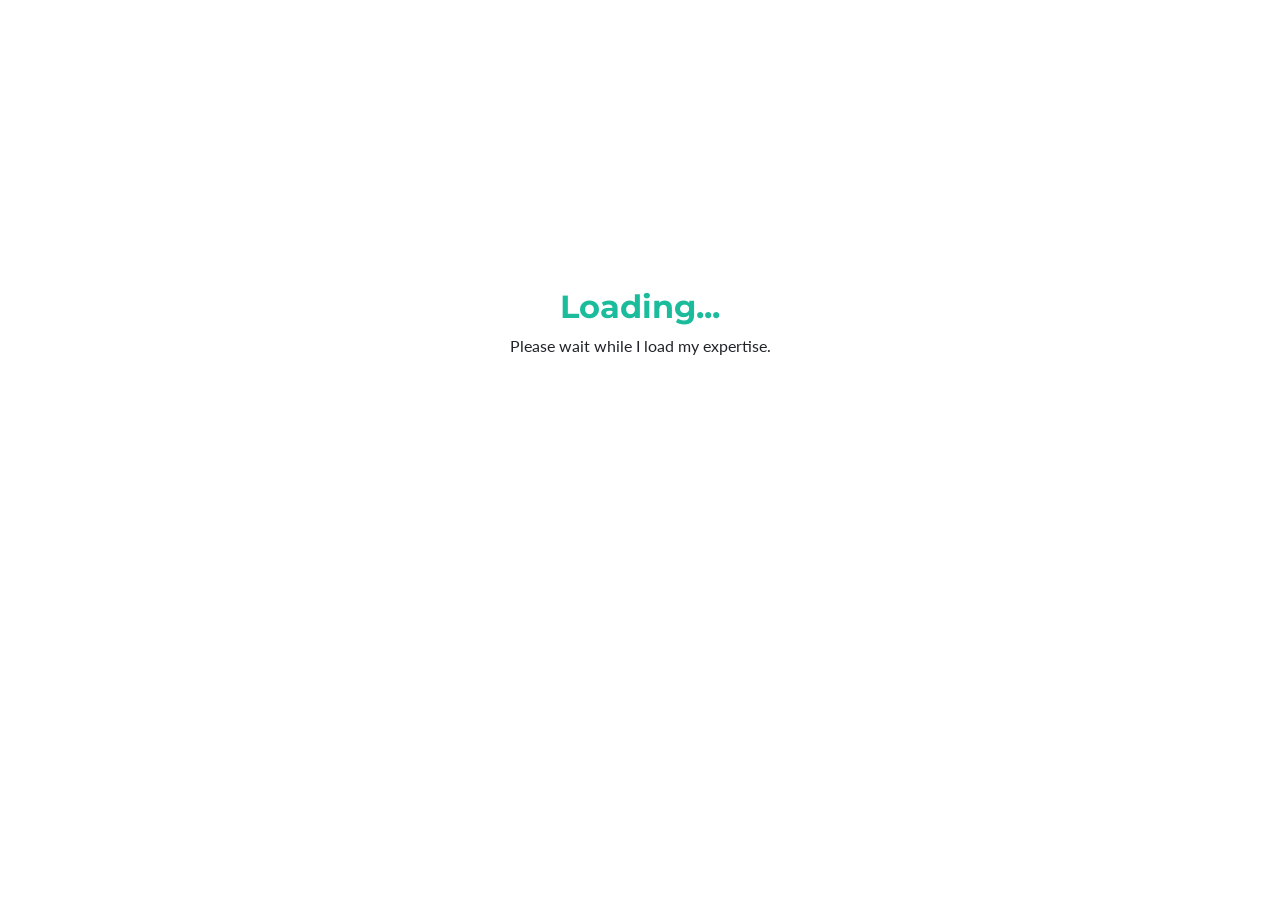
==== commit 867727ca: "replaced basic blazor template with bootstrap freelancer replaced basic blazor template with bootstr" ====
--- a/index.html
+++ b/index.html
@@ -1,26 +1,45 @@
 <!DOCTYPE html>
-<html>
-
+<html lang="en">
 <head>
     <meta charset="utf-8" />
     <meta name="viewport" content="width=device-width, initial-scale=1.0, maximum-scale=1.0, user-scalable=no" />
-    <title>HussamPersonalWebsite</title>
+    <meta name="description" content="Hüssam Elvani's Personal Website."/>
+    <title>Hüssam Elvani - Personal Website</title>
+    <meta name="author" content="Hüssam Elvani" />
     <base href="/" />
-    <link href="css/bootstrap/bootstrap.min.css" rel="stylesheet" />
-    <link href="css/site.css" rel="stylesheet" />
-    <script src="_content/Telerik.UI.for.Blazor/js/telerik-blazor.js" defer></script>
-    <link rel="stylesheet" href="_content/Telerik.UI.for.Blazor/css/kendo-theme-default/all.css" />
+    <!-- FontAwesome Free version-->
+    <link href="css/FontAwesome/all.css" rel="stylesheet" />
+    <!-- Google fonts-->
+    <link href="https://fonts.googleapis.com/css?family=Montserrat:400,700" rel="stylesheet" type="text/css" />
+    <link href="https://fonts.googleapis.com/css?family=Lato:400,700,400italic,700italic" rel="stylesheet" type="text/css" />
+    <!-- Core theme CSS (includes Bootstrap)-->
+    <link href="css/styles.css" rel="stylesheet" />
+    <!-- Loader Style CSS-->
+    <link href="css/customLoader.css" rel="stylesheet"/>
+    <link href="css/error.css" rel="stylesheet"/>
 </head>
-
 <body>
-    <app>Loading...</app>
+    <app>
+        <div class="loading-section">
+            <h2>Loading...</h2>
+            <div class="short-description">Please wait while I load my expertise.</div>
+            <div class="loader mt-5">
+                <div class="loader-dot dot1"></div>
+                <div class="loader-dot dot2"></div>
+                <div class="loader-dot dot3"></div>
+            </div>
+        </div>
+    </app>
 
     <div id="blazor-error-ui">
         An unhandled error has occurred.
         <a href="" class="reload">Reload</a>
         <a class="dismiss">🗙</a>
     </div>
+
     <script src="_framework/blazor.webassembly.js"></script>
+    <!-- Bootstrap core JS-->
+    <script src="https://cdnjs.cloudflare.com/ajax/libs/jquery/3.4.1/jquery.min.js"></script>
+    <script src="https://stackpath.bootstrapcdn.com/bootstrap/4.4.1/js/bootstrap.bundle.min.js"></script>
 </body>
-
-</html>
+</html>
--- a/css/customLoader.css
+++ b/css/customLoader.css
@@ -0,0 +1,43 @@
+/* This CSS is specific to the current HTML. 
+            Note that this snippet only contains the necessary changes and not the full Blazor app template */
+.loading-section {
+    text-align: center;
+    height: 80vh;
+    display: flex;
+    flex-direction: column;
+    justify-content: center;
+}
+
+    .loading-section h2 {
+        color: #1abc9c;
+    }
+
+.loader-dot {
+    height: 20px;
+    width: 20px;
+    border-radius: 50%;
+    background-color: #1abc9c;
+    display: inline-block;
+    -webkit-animation: grow 2.1s infinite ease-in-out both;
+    animation: grow 2.1s infinite ease-in-out both;
+}
+
+    .loader-dot.dot1 {
+        -webkit-animation-delay: -0.96s;
+        animation-delay: -0.96s;
+    }
+
+    .loader-dot.dot2 {
+        -webkit-animation-delay: -0.48s;
+        animation-delay: -0.48s;
+    }
+
+@keyframes grow {
+    0%, 80%, 100% {
+        -webkit-transform: scale(0)
+    }
+
+    40% {
+        -webkit-transform: scale(1.0)
+    }
+}
--- a/css/error.css
+++ b/css/error.css
@@ -0,0 +1,186 @@
+﻿* {
+    -webkit-box-sizing: border-box;
+    box-sizing: border-box;
+}
+
+body {
+    padding: 0;
+    margin: 0;
+}
+
+#notfound {
+    position: relative;
+    height: 100vh;
+}
+
+    #notfound .notfound {
+        position: absolute;
+        left: 50%;
+        top: 50%;
+        -webkit-transform: translate(-50%, -50%);
+        -ms-transform: translate(-50%, -50%);
+        transform: translate(-50%, -50%);
+    }
+
+.notfound {
+    max-width: 520px;
+    width: 100%;
+    line-height: 1.4;
+    text-align: center;
+}
+
+    .notfound .notfound-404 {
+        position: relative;
+        height: 240px;
+    }
+
+        .notfound .notfound-404 h1 {
+            font-family: 'Montserrat', sans-serif;
+            position: absolute;
+            left: 50%;
+            top: 50%;
+            -webkit-transform: translate(-50%, -50%);
+            -ms-transform: translate(-50%, -50%);
+            transform: translate(-50%, -50%);
+            font-size: 252px;
+            font-weight: 900;
+            margin: 0px;
+            color: #262626;
+            text-transform: uppercase;
+            letter-spacing: -40px;
+            margin-left: -20px;
+        }
+
+            .notfound .notfound-404 h1 > span {
+                text-shadow: -8px 0px 0px #fff;
+            }
+
+        .notfound .notfound-404 h3 {
+            font-family: 'Cabin', sans-serif;
+            position: relative;
+            font-size: 16px;
+            font-weight: 700;
+            text-transform: uppercase;
+            color: #262626;
+            margin: 0px;
+            letter-spacing: 3px;
+            padding-left: 6px;
+        }
+
+    .notfound h2 {
+        font-family: 'Cabin', sans-serif;
+        font-size: 20px;
+        font-weight: 400;
+        text-transform: uppercase;
+        color: #000;
+        margin-top: 0px;
+        margin-bottom: 25px;
+    }
+
+@media only screen and (max-width: 767px) {
+    .notfound .notfound-404 {
+        height: 200px;
+    }
+
+        .notfound .notfound-404 h1 {
+            font-size: 200px;
+        }
+}
+
+@media only screen and (max-width: 480px) {
+    .notfound .notfound-404 {
+        height: 162px;
+    }
+
+        .notfound .notfound-404 h1 {
+            font-size: 162px;
+            height: 150px;
+            line-height: 162px;
+        }
+
+    .notfound h2 {
+        font-size: 16px;
+    }
+}
+
+/*Blazor Error UI*/
+.invalid {
+    outline: 1px solid red;
+}
+
+.validation-message {
+    color: red;
+}
+
+#blazor-error-ui {
+    background: lightyellow;
+    bottom: 0;
+    box-shadow: 0 -1px 2px rgba(0, 0, 0, 0.2);
+    display: none;
+    left: 0;
+    padding: 0.6rem 1.25rem 0.7rem 1.25rem;
+    position: fixed;
+    width: 100%;
+    z-index: 1000;
+}
+
+    #blazor-error-ui .dismiss {
+        cursor: pointer;
+        position: absolute;
+        right: 0.75rem;
+        top: 0.5rem;
+    }
+
+textarea {
+    width: 100%;
+    height: 60px;
+}
+
+.panel {
+    margin-bottom: 20px;
+    border: 1px solid transparent;
+    border-radius: 4px;
+    box-shadow: 0 1px 1px rgba(0, 0, 0, .05);
+}
+
+    .panel button {
+        margin: 15px;
+    }
+
+.panel-body {
+    padding: 15px;
+    font-size: 16px;
+}
+
+.panel-heading {
+    padding: 10px 15px;
+    border-bottom: 1px solid transparent;
+    border-top-left-radius: 3px;
+    border-top-right-radius: 3px;
+}
+
+.panel-title {
+    margin-top: 0;
+    margin-bottom: 0;
+    font-size: 16px;
+    color: inherit;
+}
+
+.panel-default {
+    border-color: #ddd;
+}
+
+    .panel-default > .panel-heading {
+        color: #333;
+        background-color: #f5f5f5;
+        border-color: #ddd;
+    }
+
+.panel-body:before, .panel-body:after {
+    display: table;
+    content: " ";
+}
+
+.panel-body:after {
+    clear: both;
+}
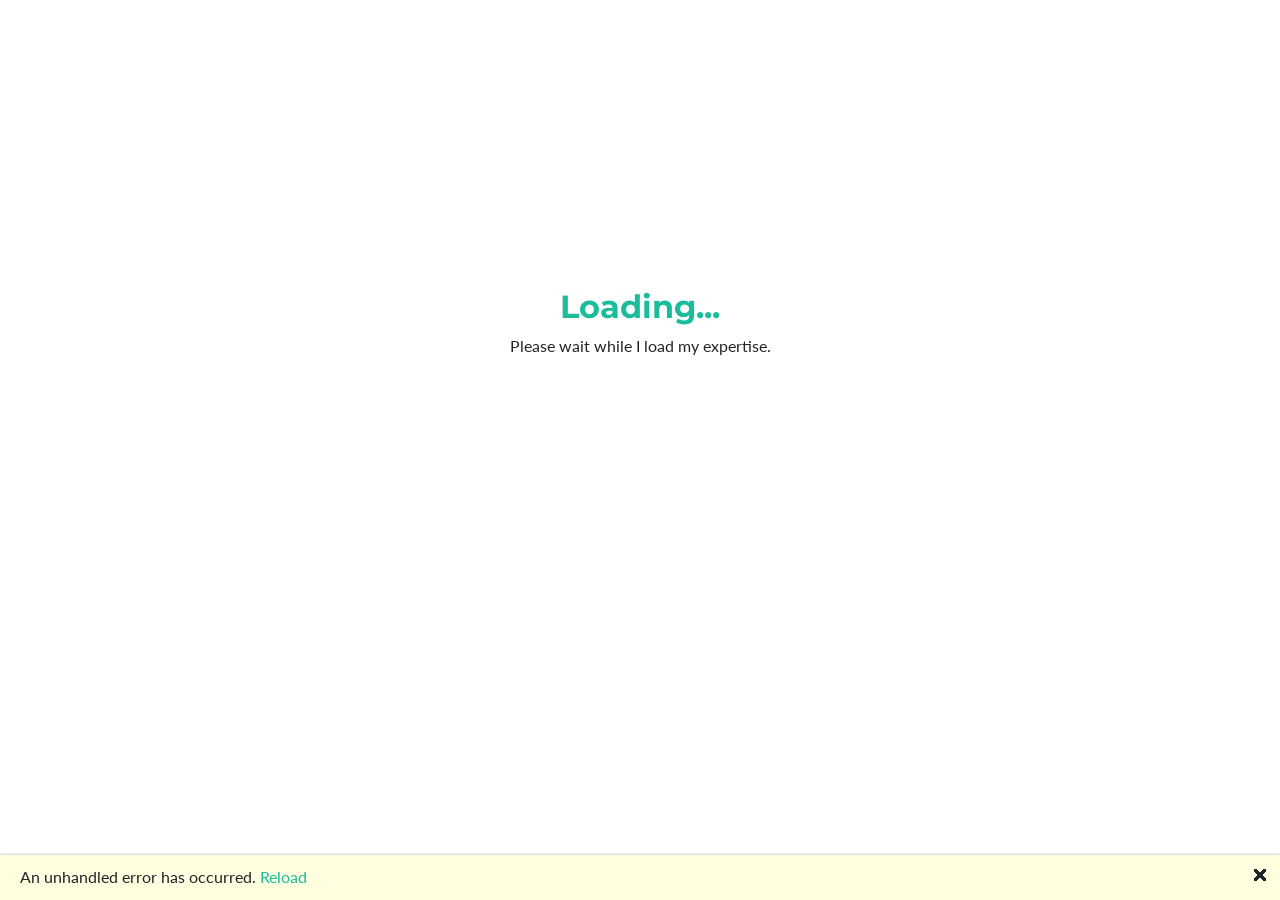
==== commit afbdb838: "major framework version change updated packages to .net5" ====
--- a/index.html
+++ b/index.html
@@ -1,9 +1,9 @@
-<!DOCTYPE html>
+﻿<!DOCTYPE html>
 <html lang="en">
 <head>
     <meta charset="utf-8" />
     <meta name="viewport" content="width=device-width, initial-scale=1.0, maximum-scale=1.0, user-scalable=no" />
-    <meta name="description" content="Hüssam Elvani's Personal Website."/>
+    <meta name="description" content="Hüssam Elvani's Personal Website." />
     <title>Hüssam Elvani - Personal Website</title>
     <meta name="author" content="Hüssam Elvani" />
     <base href="/" />
@@ -15,11 +15,12 @@
     <!-- Core theme CSS (includes Bootstrap)-->
     <link href="css/styles.css" rel="stylesheet" />
     <!-- Loader Style CSS-->
-    <link href="css/customLoader.css" rel="stylesheet"/>
-    <link href="css/error.css" rel="stylesheet"/>
+    <link href="HussamPersonalWebsite.styles.css" rel="stylesheet" />
+    <link href="css/customLoader.css" rel="stylesheet" />
+    <link href="css/error.css" rel="stylesheet" />
 </head>
 <body>
-    <app>
+    <div id="app">
         <div class="loading-section">
             <h2>Loading...</h2>
             <div class="short-description">Please wait while I load my expertise.</div>
@@ -29,7 +30,7 @@
                 <div class="loader-dot dot3"></div>
             </div>
         </div>
-    </app>
+    </div>
 
     <div id="blazor-error-ui">
         An unhandled error has occurred.
@@ -37,9 +38,10 @@
         <a class="dismiss">🗙</a>
     </div>
 
-    <script src="_framework/blazor.webassembly.js"></script>
     <!-- Bootstrap core JS-->
     <script src="https://cdnjs.cloudflare.com/ajax/libs/jquery/3.4.1/jquery.min.js"></script>
     <script src="https://stackpath.bootstrapcdn.com/bootstrap/4.4.1/js/bootstrap.bundle.min.js"></script>
+
+    <script src="_framework/blazor.webassembly.js"></script>
 </body>
 </html>
--- a/HussamPersonalWebsite.styles.css
+++ b/HussamPersonalWebsite.styles.css
@@ -0,0 +1,69 @@
+/* /Pages/Blog.razor.rz.scp.css */
+*[b-90gmfddsuy] {
+    box-sizing: border-box;
+}
+
+html[b-90gmfddsuy] {
+    background-color: black;
+    font-family: "Times New Roman", Times, serif;
+}
+
+
+/* transform to imitate browser zoom */
+
+.zoom[b-90gmfddsuy] {
+    transform-origin: 50% 100%;
+    transform: scale(1.6);
+}
+
+.wrapper[b-90gmfddsuy] {
+    display: flex;
+    justify-content: space-around;
+    align-items: baseline;
+    padding: 3em 1em 3em 1em;
+}
+
+.box[b-90gmfddsuy] {
+    display: inline-block;
+}
+
+.letter[b-90gmfddsuy] {
+    display: block;
+    text-align: center;
+    font-size: 3em;
+    margin: 0;
+    font-weight: bold;
+    color: #1abc9c;
+    line-height: 0.7;
+}
+
+.font1[b-90gmfddsuy] {
+    font-family: 'Shadows Into Light';
+}
+
+.font2[b-90gmfddsuy] {
+    font-family: 'Chewy';
+}
+
+.font3[b-90gmfddsuy] {
+    font-family: 'Arial';
+}
+
+
+/*  Bouncing Animation */
+
+@keyframes bounce-b-90gmfddsuy {
+    from {
+        transform: translate3d(-43px, 0, 0);
+    }
+
+    to {
+        transform: translate3d(-43px, -10px, 0);
+    }
+}
+
+.bounce[b-90gmfddsuy] {
+    animation: bounce-b-90gmfddsuy 0.4s;
+    animation-iteration-count: infinite;
+    animation-direction: alternate;
+}
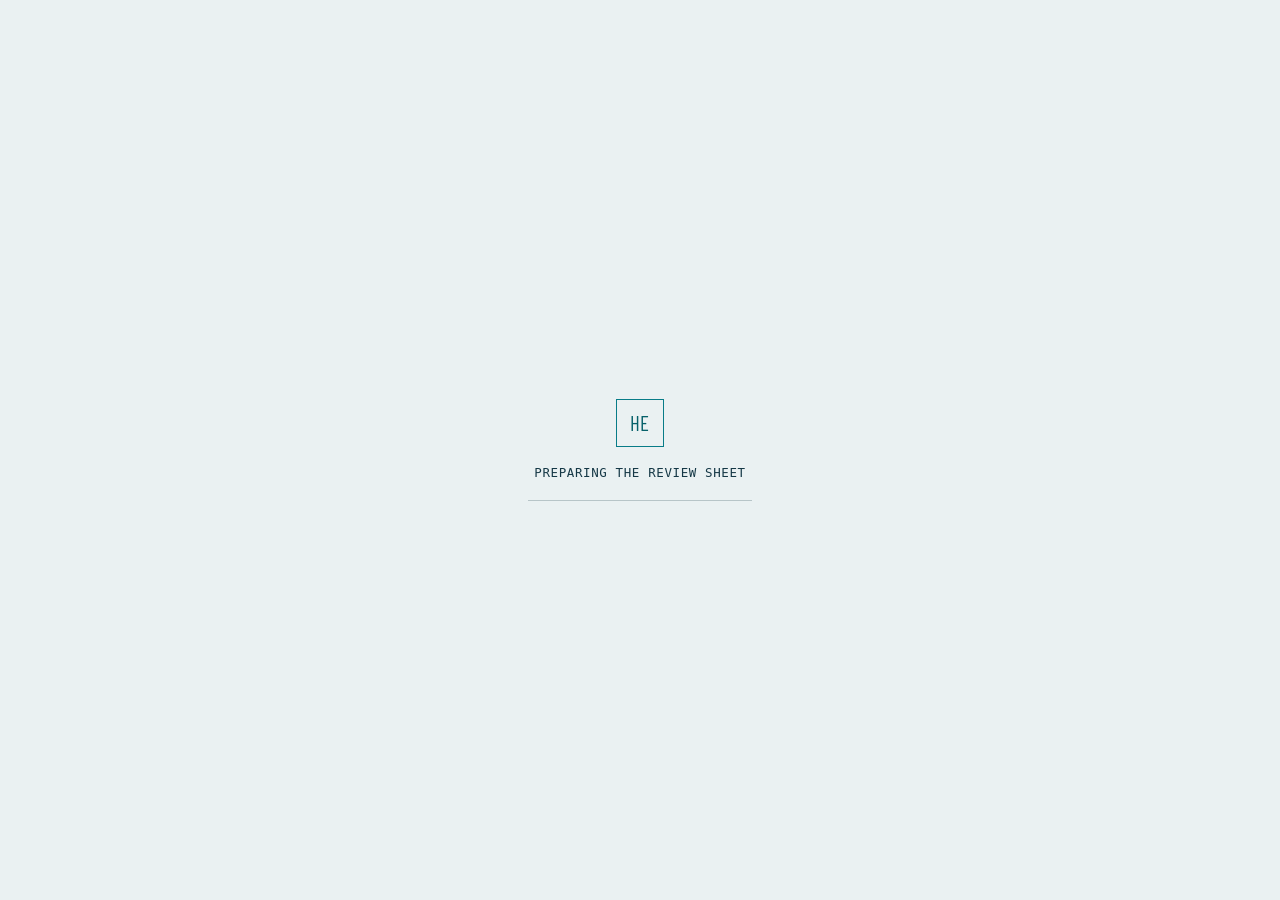
==== commit d40412d9: "Updated the app modernized the personal website using impeccable and upgraded .NET and packages to t" ====
--- a/index.html
+++ b/index.html
@@ -2,46 +2,35 @@
 <html lang="en">
 <head>
     <meta charset="utf-8" />
-    <meta name="viewport" content="width=device-width, initial-scale=1.0, maximum-scale=1.0, user-scalable=no" />
-    <meta name="description" content="Hüssam Elvani's Personal Website." />
-    <title>Hüssam Elvani - Personal Website</title>
+    <meta name="viewport" content="width=device-width, initial-scale=1" />
+    <meta name="theme-color" content="#eaf1f2" />
+    <meta name="description" content="Hüssam Elvani is a Software Engineering Manager at TicketNetwork, leading teams while staying hands-on in architecture, .NET, cloud infrastructure, and applied retrieval." />
     <meta name="author" content="Hüssam Elvani" />
+    <meta property="og:type" content="website" />
+    <meta property="og:title" content="Hüssam Elvani — Software Engineering Manager" />
+    <meta property="og:description" content="Engineering leadership, hands-on architecture, and production software delivery." />
+    <title>Hüssam Elvani — Software Engineering Manager</title>
     <base href="/" />
-    <!-- FontAwesome Free version-->
-    <link href="css/FontAwesome/all.css" rel="stylesheet" />
-    <!-- Google fonts-->
-    <link href="https://fonts.googleapis.com/css?family=Montserrat:400,700" rel="stylesheet" type="text/css" />
-    <link href="https://fonts.googleapis.com/css?family=Lato:400,700,400italic,700italic" rel="stylesheet" type="text/css" />
-    <!-- Core theme CSS (includes Bootstrap)-->
+    <link rel="preload" href="assets/fonts/BarlowCondensed-Regular.ttf" as="font" type="font/ttf" crossorigin />
     <link href="css/styles.css" rel="stylesheet" />
-    <!-- Loader Style CSS-->
     <link href="HussamPersonalWebsite.styles.css" rel="stylesheet" />
-    <link href="css/customLoader.css" rel="stylesheet" />
-    <link href="css/error.css" rel="stylesheet" />
 </head>
 <body>
     <div id="app">
-        <div class="loading-section">
-            <h2>Loading...</h2>
-            <div class="short-description">Please wait while I load my expertise.</div>
-            <div class="loader mt-5">
-                <div class="loader-dot dot1"></div>
-                <div class="loader-dot dot2"></div>
-                <div class="loader-dot dot3"></div>
-            </div>
+        <div class="boot-screen" role="status" aria-live="polite">
+            <span class="boot-mark" aria-hidden="true">HE</span>
+            <p>Preparing the review sheet</p>
+            <span class="boot-rule" aria-hidden="true"></span>
         </div>
     </div>
 
-    <div id="blazor-error-ui">
-        An unhandled error has occurred.
+    <div id="blazor-error-ui" role="alert">
+        Something interrupted this page.
         <a href="" class="reload">Reload</a>
-        <a class="dismiss">🗙</a>
+        <button class="dismiss" type="button" aria-label="Dismiss">×</button>
     </div>
 
-    <!-- Bootstrap core JS-->
-    <script src="https://cdnjs.cloudflare.com/ajax/libs/jquery/3.4.1/jquery.min.js"></script>
-    <script src="https://stackpath.bootstrapcdn.com/bootstrap/4.4.1/js/bootstrap.bundle.min.js"></script>
-
+    <script src="js/scripts.js"></script>
     <script src="_framework/blazor.webassembly.js"></script>
 </body>
 </html>
--- a/css/styles.css
+++ b/css/styles.css
@@ -0,0 +1,1468 @@
+@font-face {
+  font-family: "Barlow Condensed";
+  src: url("../assets/fonts/BarlowCondensed-Regular.ttf") format("truetype");
+  font-style: normal;
+  font-weight: 400;
+  font-display: swap;
+}
+
+@font-face {
+  font-family: "Barlow Condensed";
+  src: url("../assets/fonts/BarlowCondensed-SemiBold.ttf") format("truetype");
+  font-style: normal;
+  font-weight: 600 900;
+  font-display: swap;
+}
+
+:root {
+  color-scheme: light;
+  --sheet: #eaf1f2;
+  --sheet-deep: #dce8ea;
+  --paper: #f8fbfb;
+  --paper-white: #fff;
+  --ink: #153846;
+  --ink-soft: #355663;
+  --teal: #087c88;
+  --teal-dark: #06616a;
+  --revision: #bd432d;
+  --rule: rgba(21, 56, 70, .24);
+  --rule-light: rgba(21, 56, 70, .13);
+  --font-display: "Barlow Condensed", "Arial Narrow", sans-serif;
+  --font-body: system-ui, -apple-system, BlinkMacSystemFont, "Segoe UI", sans-serif;
+  --font-measure: ui-monospace, "SFMono-Regular", Consolas, monospace;
+  --page-width: 1360px;
+  --page-gutter: clamp(1.25rem, 5vw, 5rem);
+  --ease-review: cubic-bezier(.16, 1, .3, 1);
+}
+
+*,
+*::before,
+*::after {
+  box-sizing: border-box;
+}
+
+html {
+  scroll-behavior: smooth;
+  scroll-padding-top: 6rem;
+  background: var(--sheet-deep);
+  accent-color: var(--teal);
+  scrollbar-color: var(--teal) var(--sheet-deep);
+}
+
+body {
+  margin: 0;
+  min-width: 320px;
+  background: var(--sheet);
+  color: var(--ink);
+  font-family: var(--font-body);
+  font-size: 1rem;
+  line-height: 1.65;
+  text-rendering: optimizeLegibility;
+  -webkit-font-smoothing: antialiased;
+}
+
+::selection {
+  color: var(--paper-white);
+  background: var(--teal-dark);
+}
+
+:focus-visible {
+  outline: 3px solid var(--revision);
+  outline-offset: 4px;
+}
+
+button,
+a {
+  -webkit-tap-highlight-color: transparent;
+}
+
+a {
+  color: inherit;
+  text-decoration-thickness: .08em;
+  text-underline-offset: .22em;
+}
+
+button {
+  color: inherit;
+  font: inherit;
+}
+
+img,
+svg {
+  max-width: 100%;
+}
+
+.skip-link {
+  position: fixed;
+  z-index: 100;
+  top: .75rem;
+  left: .75rem;
+  padding: .7rem 1rem;
+  transform: translateY(-180%);
+  border: 1px solid var(--ink);
+  background: var(--paper-white);
+  color: var(--ink);
+  font-weight: 700;
+}
+
+.skip-link:focus {
+  transform: translateY(0);
+}
+
+.site-header {
+  position: sticky;
+  z-index: 20;
+  top: 0;
+  border-bottom: 1px solid var(--rule);
+  background: rgba(234, 241, 242, .97);
+}
+
+.site-header-inner {
+  display: flex;
+  width: min(100%, var(--page-width));
+  min-height: 5.25rem;
+  align-items: center;
+  justify-content: space-between;
+  gap: 2rem;
+  margin: 0 auto;
+  padding: .75rem var(--page-gutter);
+}
+
+.wordmark {
+  display: inline-flex;
+  align-items: center;
+  gap: .75rem;
+  color: var(--ink);
+  text-decoration: none;
+}
+
+.wordmark-mark {
+  display: grid;
+  width: 2.45rem;
+  height: 2.45rem;
+  place-items: center;
+  border: 1px solid var(--ink);
+  color: var(--teal-dark);
+  font-family: var(--font-display);
+  font-size: 1.1rem;
+  font-weight: 600;
+  letter-spacing: -.04em;
+}
+
+.wordmark-name {
+  font-family: var(--font-display);
+  font-size: 1.3rem;
+  font-weight: 600;
+  letter-spacing: .015em;
+}
+
+.primary-navigation {
+  display: flex;
+  align-items: center;
+  gap: clamp(1rem, 2.4vw, 2.4rem);
+}
+
+.primary-navigation a {
+  position: relative;
+  padding: .4rem 0;
+  color: var(--ink-soft);
+  font-size: .88rem;
+  font-weight: 650;
+  text-decoration: none;
+}
+
+.primary-navigation a:not(.nav-contact)::after {
+  position: absolute;
+  right: 0;
+  bottom: 0;
+  left: 0;
+  height: 2px;
+  transform: scaleX(0);
+  transform-origin: left;
+  background: var(--teal);
+  content: "";
+  transition: transform .24s var(--ease-review);
+}
+
+.primary-navigation a:hover::after,
+.primary-navigation a.active::after {
+  transform: scaleX(1);
+}
+
+.primary-navigation a.active {
+  color: var(--ink);
+}
+
+.primary-navigation .nav-contact {
+  padding: .65rem 1rem;
+  border: 1px solid var(--teal);
+  color: var(--teal-dark);
+  transition: background-color .2s ease, color .2s ease;
+}
+
+.primary-navigation .nav-contact:hover {
+  background: var(--teal-dark);
+  color: var(--paper-white);
+}
+
+.nav-toggle {
+  display: none;
+  align-items: center;
+  gap: .65rem;
+  padding: .55rem .7rem;
+  border: 1px solid var(--rule);
+  background: transparent;
+  cursor: pointer;
+}
+
+.nav-toggle-lines {
+  display: grid;
+  width: 1.2rem;
+  gap: 4px;
+}
+
+.nav-toggle-lines span {
+  display: block;
+  height: 1px;
+  background: currentColor;
+}
+
+.nav-toggle-label {
+  font-family: var(--font-measure);
+  font-size: .66rem;
+  letter-spacing: .08em;
+  text-transform: uppercase;
+}
+
+.site-page {
+  width: min(100%, var(--page-width));
+  margin: 0 auto;
+  padding: clamp(1.5rem, 4vw, 3.5rem) var(--page-gutter) 7rem;
+}
+
+.review-sheet {
+  position: relative;
+  border: 1px solid var(--rule);
+  background-color: var(--paper);
+  background-image:
+    linear-gradient(to right, rgba(8, 124, 136, .055) 1px, transparent 1px),
+    linear-gradient(to bottom, rgba(8, 124, 136, .055) 1px, transparent 1px);
+  background-size: 32px 32px;
+}
+
+.cover-sheet {
+  overflow: hidden;
+  padding: clamp(1.25rem, 4.4vw, 4.5rem);
+  box-shadow: 0 18px 42px rgba(21, 56, 70, .08);
+}
+
+.sheet-topline,
+.sheet-bottomline {
+  display: flex;
+  align-items: center;
+  justify-content: space-between;
+  gap: 1rem;
+  color: var(--ink-soft);
+  font-family: var(--font-measure);
+  font-size: .66rem;
+  letter-spacing: .09em;
+  line-height: 1.4;
+  text-transform: uppercase;
+}
+
+.sheet-topline {
+  padding-bottom: .8rem;
+  border-bottom: 1px solid var(--rule);
+}
+
+.cover-heading {
+  position: relative;
+  display: flex;
+  align-items: flex-start;
+  justify-content: space-between;
+  gap: 1rem;
+  padding: clamp(2.4rem, 7vw, 6.5rem) 0 clamp(1.8rem, 5vw, 4.5rem);
+}
+
+.cover-heading h1 {
+  max-width: 100%;
+  margin: 0;
+  color: var(--ink);
+  font-family: var(--font-display);
+  font-size: clamp(4.6rem, 12vw, 10rem);
+  font-weight: 400;
+  letter-spacing: -.045em;
+  line-height: .78;
+}
+
+.cover-heading h1 span {
+  color: var(--teal-dark);
+}
+
+.revision-mark {
+  display: inline-block;
+  color: var(--revision);
+  font-family: var(--font-measure);
+  font-size: .68rem;
+  font-weight: 700;
+  letter-spacing: .08em;
+  white-space: nowrap;
+}
+
+.cover-heading .revision-mark {
+  margin-top: .6rem;
+  padding: .35rem .5rem;
+  border: 1px solid currentColor;
+  animation: registration-align .7s var(--ease-review) both;
+}
+
+.cover-register {
+  display: grid;
+  grid-template-columns: minmax(0, 1.5fr) minmax(230px, .72fr);
+  gap: clamp(2rem, 6vw, 6rem);
+  align-items: start;
+  padding: clamp(1.6rem, 4vw, 3.4rem) 0;
+  border-top: 1px solid var(--rule);
+}
+
+.role-line {
+  margin: 0 0 1rem;
+  font-size: clamp(1.15rem, 2vw, 1.55rem);
+  font-weight: 720;
+  letter-spacing: -.025em;
+}
+
+.role-line span {
+  color: var(--ink-soft);
+  font-weight: 450;
+}
+
+.cover-lede {
+  max-width: 68ch;
+  margin: 0;
+  color: var(--ink-soft);
+  font-size: clamp(1.08rem, 1.8vw, 1.34rem);
+  line-height: 1.55;
+}
+
+.cover-actions {
+  display: flex;
+  flex-wrap: wrap;
+  align-items: center;
+  gap: 1.1rem 1.6rem;
+  margin-top: 1.8rem;
+}
+
+.contact-action {
+  display: inline-flex;
+  min-height: 3.2rem;
+  align-items: center;
+  justify-content: space-between;
+  gap: 1.5rem;
+  padding: .78rem 1rem;
+  border: 1px solid var(--teal-dark);
+  background: var(--teal-dark);
+  color: var(--paper-white);
+  font-size: .94rem;
+  font-weight: 700;
+  text-decoration: none;
+  transition: background-color .2s ease, color .2s ease, transform .2s var(--ease-review);
+}
+
+.contact-action:hover {
+  transform: translateY(-2px);
+  background: var(--ink);
+  color: var(--paper-white);
+}
+
+.action-arrow {
+  color: inherit;
+  font-size: 1.12rem;
+  line-height: 1;
+}
+
+.text-link {
+  display: inline-flex;
+  align-items: center;
+  gap: .42rem;
+  color: var(--teal-dark);
+  font-weight: 700;
+  text-decoration-color: rgba(8, 124, 136, .48);
+  text-underline-offset: .28em;
+}
+
+.text-link:hover {
+  color: var(--revision);
+  text-decoration-color: currentColor;
+}
+
+.title-block {
+  display: grid;
+  margin: 0;
+  border-top: 1px solid var(--rule);
+}
+
+.title-block > div {
+  display: grid;
+  grid-template-columns: minmax(86px, .72fr) 1.3fr;
+  gap: 1rem;
+  padding: .85rem 0;
+  border-bottom: 1px solid var(--rule-light);
+}
+
+.title-block dt,
+.micro-label,
+.margin-reference,
+.entry-code,
+.work-facts dt,
+.expertise-register dt {
+  color: var(--teal-dark);
+  font-family: var(--font-measure);
+  font-size: .64rem;
+  font-weight: 600;
+  letter-spacing: .055em;
+  line-height: 1.5;
+  text-transform: uppercase;
+}
+
+.title-block dd {
+  margin: 0;
+  color: var(--ink);
+  font-size: .88rem;
+  font-weight: 620;
+  line-height: 1.45;
+}
+
+.sheet-bottomline {
+  padding-top: .8rem;
+  border-top: 1px solid var(--rule);
+}
+
+.sheet-bottomline a {
+  color: var(--teal-dark);
+  font-family: var(--font-body);
+  font-size: .82rem;
+  font-weight: 700;
+  letter-spacing: 0;
+  text-decoration: none;
+  text-transform: none;
+}
+
+.sheet-bottomline a:hover {
+  color: var(--revision);
+}
+
+.content-section {
+  margin-top: clamp(5rem, 10vw, 9rem);
+}
+
+.section-heading {
+  display: flex;
+  align-items: end;
+  justify-content: space-between;
+  gap: 2rem;
+  margin-bottom: 2rem;
+}
+
+.section-heading h2,
+.skills-sheet-heading h2,
+.work-note h2 {
+  max-width: 20ch;
+  margin: 0;
+  font-family: var(--font-display);
+  font-size: clamp(2.6rem, 5vw, 4.6rem);
+  font-weight: 400;
+  letter-spacing: -.025em;
+  line-height: .98;
+}
+
+.section-intro {
+  max-width: 67ch;
+  margin: .8rem 0 0;
+  color: var(--ink-soft);
+  font-size: 1rem;
+}
+
+.margin-reference {
+  padding-bottom: .4rem;
+  color: var(--revision);
+  white-space: nowrap;
+}
+
+.evidence-entry {
+  position: relative;
+  display: grid;
+  grid-template-columns: minmax(125px, .34fr) minmax(0, 1.5fr) auto;
+  gap: clamp(1rem, 4vw, 4rem);
+  align-items: start;
+  padding: clamp(1.5rem, 3vw, 2.5rem) 0;
+  border-top: 1px solid var(--ink);
+  border-bottom: 1px solid var(--rule);
+}
+
+.entry-index {
+  display: grid;
+  gap: .65rem;
+  padding-top: .4rem;
+}
+
+.entry-code {
+  color: var(--revision);
+  font-size: .75rem;
+}
+
+.entry-copy h3,
+.work-entry-content h2 {
+  margin: 0 0 .8rem;
+  font-family: var(--font-display);
+  font-size: clamp(2rem, 3.3vw, 3.15rem);
+  font-weight: 500;
+  letter-spacing: -.02em;
+  line-height: 1;
+}
+
+.entry-copy p,
+.work-entry-content > p:not(.work-summary) {
+  max-width: 72ch;
+  margin: 0;
+  color: var(--ink-soft);
+}
+
+.annotation-row {
+  display: flex;
+  flex-wrap: wrap;
+  gap: .55rem 1.4rem;
+  margin-top: 1.25rem;
+  color: var(--teal-dark);
+  font-family: var(--font-measure);
+  font-size: .69rem;
+  font-weight: 600;
+  letter-spacing: .015em;
+}
+
+.annotation-row span {
+  padding-top: .35rem;
+  border-top: 1px solid var(--teal);
+}
+
+.revision-stamp {
+  margin-top: .1rem;
+  padding: .4rem .55rem;
+  transform: rotate(-4deg);
+  border: 1px solid var(--revision);
+  color: var(--revision);
+  font-family: var(--font-measure);
+  font-size: .58rem;
+  font-weight: 700;
+  letter-spacing: .06em;
+  line-height: 1.45;
+  text-align: center;
+}
+
+.career-register {
+  margin: 0;
+  padding: 0;
+  border-top: 1px solid var(--ink);
+  list-style: none;
+}
+
+.career-register li {
+  display: grid;
+  grid-template-columns: minmax(140px, .7fr) minmax(240px, 1.5fr) minmax(140px, .8fr);
+  gap: 1.2rem;
+  align-items: baseline;
+  padding: 1.1rem 0;
+  border-bottom: 1px solid var(--rule);
+}
+
+.career-dates {
+  color: var(--teal-dark);
+  font-family: var(--font-measure);
+  font-size: .72rem;
+  font-variant-numeric: tabular-nums;
+}
+
+.career-role {
+  font-weight: 720;
+}
+
+.career-company {
+  color: var(--ink-soft);
+  text-align: right;
+}
+
+.section-link {
+  flex: 0 0 auto;
+  margin-bottom: .3rem;
+}
+
+.project-register {
+  border-top: 1px solid var(--ink);
+}
+
+.project-row {
+  display: grid;
+  grid-template-columns: minmax(105px, .55fr) minmax(210px, 1.2fr) minmax(220px, 1.3fr) 1rem;
+  gap: 1.4rem;
+  align-items: baseline;
+  padding: 1.3rem 0;
+  border-bottom: 1px solid var(--rule);
+  text-decoration: none;
+  transition: padding .22s var(--ease-review), color .2s ease;
+}
+
+.project-row:hover {
+  padding-left: .6rem;
+  color: var(--teal-dark);
+}
+
+.project-ref {
+  color: var(--revision);
+  font-family: var(--font-measure);
+  font-size: .64rem;
+  font-weight: 600;
+  letter-spacing: .045em;
+}
+
+.project-title {
+  font-family: var(--font-display);
+  font-size: 1.55rem;
+  font-weight: 600;
+  line-height: 1.1;
+}
+
+.project-description {
+  color: var(--ink-soft);
+  font-size: .88rem;
+  line-height: 1.45;
+}
+
+.project-arrow {
+  color: var(--revision);
+  font-size: 1.1rem;
+}
+
+.skills-sheet {
+  display: grid;
+  grid-template-columns: minmax(220px, .7fr) 1.3fr;
+  gap: 3rem;
+  padding: clamp(1.5rem, 4vw, 3.25rem);
+  border: 1px solid var(--rule);
+  background: var(--paper);
+}
+
+.skills-sheet-heading h2 {
+  font-size: clamp(2.3rem, 4vw, 3.5rem);
+}
+
+.skills-sheet-heading p {
+  margin: .7rem 0 0;
+  color: var(--ink-soft);
+}
+
+.discipline-list {
+  display: flex;
+  flex-wrap: wrap;
+  align-content: start;
+  gap: .65rem;
+  margin: 0;
+  padding: 0;
+  list-style: none;
+}
+
+.discipline-list li {
+  padding: .52rem .72rem;
+  border: 1px solid var(--rule);
+  color: var(--ink);
+  font-size: .82rem;
+  font-weight: 620;
+}
+
+.page-intro {
+  padding: clamp(1.5rem, 5vw, 4.5rem);
+}
+
+.page-intro h1 {
+  max-width: 15ch;
+  margin: 0;
+  font-family: var(--font-display);
+  font-size: clamp(3.7rem, 8vw, 7rem);
+  font-weight: 400;
+  letter-spacing: -.04em;
+  line-height: .88;
+}
+
+.page-intro > p {
+  max-width: 68ch;
+  margin: 1.5rem 0 1.6rem;
+  color: var(--ink-soft);
+  font-size: clamp(1rem, 1.6vw, 1.2rem);
+}
+
+.page-title-row {
+  display: flex;
+  align-items: center;
+  justify-content: space-between;
+  gap: 1.5rem;
+}
+
+.print-action {
+  padding: .68rem .85rem;
+  border: 1px solid var(--teal);
+  background: transparent;
+  color: var(--teal-dark);
+  font-size: .82rem;
+  font-weight: 700;
+  cursor: pointer;
+  transition: background-color .2s ease, color .2s ease;
+}
+
+.print-action:hover {
+  background: var(--teal-dark);
+  color: var(--paper-white);
+}
+
+.resume-contact-line {
+  display: flex;
+  flex-wrap: wrap;
+  gap: .5rem 1.5rem;
+  padding-top: 1rem;
+  border-top: 1px solid var(--rule);
+  color: var(--ink-soft);
+  font-size: .86rem;
+}
+
+.resume-contact-line a {
+  color: var(--teal-dark);
+  font-weight: 700;
+}
+
+.cv-section .section-heading {
+  margin-bottom: 1.5rem;
+}
+
+.cv-section .section-heading h2 {
+  font-size: clamp(2.5rem, 4vw, 3.7rem);
+}
+
+.experience-register {
+  border-top: 1px solid var(--ink);
+}
+
+.experience-entry {
+  display: grid;
+  grid-template-columns: minmax(135px, .42fr) minmax(0, 1.6fr);
+  gap: clamp(1rem, 4vw, 4.5rem);
+  padding: 1.7rem 0 2rem;
+  border-bottom: 1px solid var(--rule);
+  break-inside: avoid;
+}
+
+.experience-dates {
+  display: flex;
+  flex-direction: column;
+  color: var(--teal-dark);
+  font-family: var(--font-measure);
+  font-size: .7rem;
+  font-variant-numeric: tabular-nums;
+  line-height: 1.8;
+}
+
+.experience-entry.is-current .experience-dates span:last-child {
+  color: var(--revision);
+}
+
+.experience-content .micro-label {
+  margin: 0 0 .35rem;
+}
+
+.experience-content h3,
+.education-entry h3 {
+  margin: 0 0 .5rem;
+  font-family: var(--font-display);
+  font-size: clamp(1.7rem, 2.6vw, 2.5rem);
+  font-weight: 600;
+  letter-spacing: -.015em;
+  line-height: 1.05;
+}
+
+.experience-content ul {
+  max-width: 76ch;
+  margin: .8rem 0 0;
+  padding-left: 1.15rem;
+  color: var(--ink-soft);
+}
+
+.experience-content li {
+  padding-left: .25rem;
+  margin: .3rem 0;
+}
+
+.experience-content li::marker {
+  color: var(--revision);
+}
+
+.education-register {
+  border-top: 1px solid var(--ink);
+}
+
+.education-entry {
+  display: grid;
+  grid-template-columns: minmax(135px, .42fr) minmax(0, 1.6fr);
+  gap: clamp(1rem, 4vw, 4.5rem);
+  padding: 1.2rem 0;
+  border-bottom: 1px solid var(--rule);
+}
+
+.education-entry .micro-label {
+  margin: .3rem 0 0;
+}
+
+.education-entry h3 {
+  margin-bottom: .2rem;
+}
+
+.education-entry p:not(.micro-label) {
+  margin: 0;
+  color: var(--ink-soft);
+}
+
+.certification-register {
+  border-top: 1px solid var(--ink);
+}
+
+.certification-register > div {
+  display: grid;
+  grid-template-columns: minmax(90px, .4fr) minmax(220px, 1fr) minmax(180px, .8fr);
+  gap: 1rem;
+  align-items: baseline;
+  padding: .95rem 0;
+  border-bottom: 1px solid var(--rule);
+}
+
+.cert-date {
+  color: var(--teal-dark);
+  font-family: var(--font-measure);
+  font-size: .7rem;
+  font-variant-numeric: tabular-nums;
+}
+
+.cert-name {
+  font-weight: 700;
+}
+
+.cert-issuer {
+  color: var(--ink-soft);
+  text-align: right;
+}
+
+.expertise-register {
+  display: grid;
+  grid-template-columns: repeat(2, minmax(0, 1fr));
+  gap: 0 3rem;
+  margin: 0;
+  border-top: 1px solid var(--ink);
+}
+
+.expertise-register > div {
+  padding: 1rem 0;
+  border-bottom: 1px solid var(--rule);
+}
+
+.expertise-register dt {
+  margin-bottom: .35rem;
+}
+
+.expertise-register dd {
+  margin: 0;
+  color: var(--ink);
+  font-size: .9rem;
+}
+
+.work-register {
+  border-top: 1px solid var(--ink);
+}
+
+.work-entry {
+  display: grid;
+  grid-template-columns: minmax(135px, .45fr) minmax(0, 1.5fr);
+  gap: clamp(1rem, 4vw, 4.5rem);
+  padding: clamp(1.7rem, 4vw, 3rem) 0;
+  border-bottom: 1px solid var(--rule);
+  scroll-margin-top: 7rem;
+}
+
+.work-entry-current {
+  padding-top: 2.2rem;
+}
+
+.work-entry-index {
+  display: grid;
+  align-content: start;
+  gap: .75rem;
+}
+
+.work-entry-index .revision-mark {
+  justify-self: start;
+  padding: .35rem .45rem;
+  border: 1px solid currentColor;
+}
+
+.work-entry-content h2 {
+  font-size: clamp(2.2rem, 4vw, 3.8rem);
+}
+
+.work-entry-content .work-summary {
+  max-width: 67ch;
+  margin: 0 0 1rem;
+  color: var(--teal-dark);
+  font-size: 1.12rem;
+  font-weight: 650;
+  line-height: 1.45;
+}
+
+.work-facts {
+  display: grid;
+  grid-template-columns: repeat(3, minmax(0, 1fr));
+  gap: 1rem 1.5rem;
+  margin: 1.5rem 0 0;
+  padding-top: 1rem;
+  border-top: 1px solid var(--rule);
+}
+
+.work-facts dt {
+  margin-bottom: .3rem;
+}
+
+.work-facts dd {
+  margin: 0;
+  color: var(--ink);
+  font-size: .83rem;
+  line-height: 1.45;
+}
+
+.work-note {
+  padding-top: 1rem;
+}
+
+.work-note h2 {
+  font-size: clamp(2.2rem, 4vw, 3.5rem);
+}
+
+.work-note p {
+  max-width: 68ch;
+  margin: .8rem 0 1rem;
+  color: var(--ink-soft);
+}
+
+.notes-page {
+  min-height: 65vh;
+}
+
+.notes-page .page-intro {
+  max-width: 960px;
+  margin: clamp(2rem, 8vw, 7rem) auto 0;
+}
+
+.notes-location {
+  padding-top: 1rem;
+  border-top: 1px solid var(--rule);
+  font-family: var(--font-measure);
+  font-size: .68rem !important;
+  letter-spacing: .04em;
+}
+
+.error-page {
+  min-height: 65vh;
+}
+
+.error-page .page-intro {
+  max-width: 920px;
+  margin: clamp(2rem, 8vw, 7rem) auto 0;
+}
+
+.error-code {
+  color: var(--revision) !important;
+  font-family: var(--font-measure);
+  font-size: .7rem !important;
+  font-weight: 700;
+  letter-spacing: .08em;
+}
+
+.error-actions {
+  display: flex;
+  flex-wrap: wrap;
+  align-items: center;
+  gap: 1.25rem;
+}
+
+.site-footer {
+  background: var(--ink);
+  color: var(--paper);
+}
+
+.footer-sheet {
+  display: grid;
+  width: min(100%, var(--page-width));
+  grid-template-columns: minmax(0, 1.2fr) minmax(280px, .8fr);
+  gap: 3rem clamp(2rem, 7vw, 8rem);
+  margin: 0 auto;
+  padding: clamp(3.5rem, 8vw, 7.5rem) var(--page-gutter) 1.5rem;
+}
+
+.footer-main h2 {
+  max-width: 12ch;
+  margin: 0;
+  color: var(--paper-white);
+  font-family: var(--font-display);
+  font-size: clamp(3rem, 6vw, 5.7rem);
+  font-weight: 400;
+  letter-spacing: -.03em;
+  line-height: .92;
+}
+
+.footer-main p {
+  max-width: 52ch;
+  margin: 1rem 0 1.5rem;
+  color: #d2e0e3;
+}
+
+.contact-action-light {
+  border-color: #86c5c8;
+  background: transparent;
+  color: var(--paper-white);
+}
+
+.contact-action-light:hover {
+  background: var(--paper-white);
+  color: var(--ink);
+}
+
+.footer-register {
+  align-self: end;
+  border-top: 1px solid rgba(248, 251, 251, .36);
+}
+
+.footer-contact-row {
+  display: grid;
+  grid-template-columns: minmax(115px, .65fr) 1fr;
+  gap: 1rem;
+  padding: .85rem 0;
+  border-bottom: 1px solid rgba(248, 251, 251, .2);
+  font-size: .84rem;
+}
+
+.footer-contact-row .micro-label {
+  color: #b7d7da;
+  font-size: .59rem;
+}
+
+.footer-contact-row a {
+  color: var(--paper-white);
+  overflow-wrap: anywhere;
+  text-decoration-color: rgba(248, 251, 251, .5);
+}
+
+.footer-bottom {
+  display: flex;
+  grid-column: 1 / -1;
+  justify-content: space-between;
+  gap: 1rem;
+  padding-top: 1rem;
+  border-top: 1px solid rgba(248, 251, 251, .36);
+  color: #d2e0e3;
+  font-family: var(--font-measure);
+  font-size: .64rem;
+  letter-spacing: .025em;
+}
+
+.footer-bottom a {
+  color: var(--paper-white);
+  text-decoration: none;
+}
+
+.footer-signature {
+  font-family: var(--font-display);
+  font-size: .95rem;
+  font-weight: 600;
+}
+
+.boot-screen {
+  display: grid;
+  min-height: 100vh;
+  align-content: center;
+  justify-items: center;
+  gap: 1rem;
+  background: var(--sheet);
+  color: var(--ink);
+  font-family: var(--font-measure);
+  font-size: .78rem;
+  letter-spacing: .05em;
+  text-transform: uppercase;
+}
+
+.boot-mark {
+  display: grid;
+  width: 3rem;
+  height: 3rem;
+  place-items: center;
+  border: 1px solid var(--teal);
+  color: var(--teal-dark);
+  font-family: var(--font-display);
+  font-size: 1.3rem;
+}
+
+.boot-screen p {
+  margin: 0;
+}
+
+.boot-rule {
+  width: min(14rem, 60vw);
+  height: 1px;
+  background: var(--rule);
+  transform-origin: left;
+  animation: rule-draw .9s var(--ease-review) infinite alternate;
+}
+
+#blazor-error-ui {
+  display: none;
+  position: fixed;
+  z-index: 50;
+  right: 1rem;
+  bottom: 1rem;
+  left: 1rem;
+  max-width: 42rem;
+  margin: 0 auto;
+  padding: 1rem 3rem 1rem 1rem;
+  border: 1px solid var(--revision);
+  background: var(--paper-white);
+  color: var(--ink);
+  box-shadow: 0 8px 24px rgba(21, 56, 70, .18);
+}
+
+#blazor-error-ui .reload {
+  margin-left: .5rem;
+  color: var(--teal-dark);
+  font-weight: 700;
+}
+
+#blazor-error-ui .dismiss {
+  position: absolute;
+  top: .5rem;
+  right: .6rem;
+  border: 0;
+  background: transparent;
+  color: var(--ink);
+  font-size: 1.4rem;
+  cursor: pointer;
+}
+
+@keyframes registration-align {
+  from { transform: translate(4px, -2px) rotate(1deg); }
+  to { transform: translate(0, 0) rotate(0); }
+}
+
+@keyframes rule-draw {
+  from { transform: scaleX(.28); }
+  to { transform: scaleX(1); }
+}
+
+@media (max-width: 760px) {
+  :root {
+    --page-gutter: 1.2rem;
+  }
+
+  .site-header-inner {
+    min-height: 4.5rem;
+    gap: 1rem;
+  }
+
+  .nav-toggle {
+    display: inline-flex;
+  }
+
+  .primary-navigation {
+    position: absolute;
+    top: calc(100% + 1px);
+    right: 0;
+    left: 0;
+    display: none;
+    align-items: stretch;
+    gap: 0;
+    padding: .35rem var(--page-gutter) 1rem;
+    border-bottom: 1px solid var(--rule);
+    background: var(--sheet);
+  }
+
+  .primary-navigation.is-open {
+    display: flex;
+    flex-direction: column;
+  }
+
+  .primary-navigation a {
+    padding: .8rem 0;
+    border-bottom: 1px solid var(--rule-light);
+  }
+
+  .primary-navigation a:not(.nav-contact)::after {
+    display: none;
+  }
+
+  .primary-navigation .nav-contact {
+    align-self: flex-start;
+    margin-top: .8rem;
+    padding: .62rem .85rem;
+    border-bottom: 1px solid var(--teal);
+  }
+
+  .cover-sheet {
+    padding: 1.2rem;
+  }
+
+  .cover-heading {
+    align-items: flex-start;
+    padding: 3rem 0 2rem;
+  }
+
+  .cover-heading h1 {
+    font-size: clamp(4.2rem, 17vw, 7rem);
+  }
+
+  .cover-heading .revision-mark {
+    position: absolute;
+    top: 1.5rem;
+    right: 0;
+    margin: 0;
+  }
+
+  .cover-register {
+    grid-template-columns: 1fr;
+    gap: 2rem;
+    padding: 1.5rem 0;
+  }
+
+  .title-block > div {
+    grid-template-columns: minmax(105px, .7fr) 1.3fr;
+  }
+
+  .sheet-topline,
+  .sheet-bottomline {
+    font-size: .58rem;
+  }
+
+  .section-heading {
+    align-items: flex-start;
+    flex-direction: column;
+    gap: 1rem;
+  }
+
+  .section-heading h2 {
+    font-size: clamp(2.5rem, 10vw, 3.8rem);
+  }
+
+  .evidence-entry {
+    grid-template-columns: minmax(0, 1fr) auto;
+    gap: .9rem 1rem;
+  }
+
+  .entry-index {
+    grid-column: 1 / -1;
+    display: flex;
+    align-items: baseline;
+    justify-content: space-between;
+  }
+
+  .revision-stamp {
+    grid-column: 2;
+    grid-row: 2;
+    align-self: start;
+  }
+
+  .career-register li {
+    grid-template-columns: minmax(0, 1fr) auto;
+    gap: .2rem .8rem;
+  }
+
+  .career-dates {
+    grid-column: 1;
+    grid-row: 1;
+  }
+
+  .career-role {
+    grid-column: 1;
+    grid-row: 2;
+  }
+
+  .career-company {
+    grid-column: 2;
+    grid-row: 2;
+    font-size: .82rem;
+  }
+
+  .project-row {
+    grid-template-columns: 1fr 1rem;
+    gap: .4rem .8rem;
+  }
+
+  .project-ref,
+  .project-title,
+  .project-description {
+    grid-column: 1;
+  }
+
+  .project-ref { grid-row: 1; }
+  .project-title { grid-row: 2; }
+  .project-description { grid-row: 3; }
+  .project-arrow { grid-column: 2; grid-row: 2; }
+
+  .skills-sheet {
+    grid-template-columns: 1fr;
+    gap: 1.4rem;
+  }
+
+  .page-title-row {
+    align-items: flex-start;
+    flex-direction: column;
+  }
+
+  .experience-entry,
+  .education-entry,
+  .work-entry {
+    grid-template-columns: 1fr;
+    gap: .75rem;
+  }
+
+  .experience-dates {
+    flex-direction: row;
+    gap: .75rem;
+  }
+
+  .work-entry-index {
+    display: flex;
+    align-items: center;
+    justify-content: space-between;
+  }
+
+  .work-facts {
+    grid-template-columns: 1fr 1fr;
+  }
+
+  .certification-register > div {
+    grid-template-columns: 5.5rem 1fr;
+    gap: .25rem .8rem;
+  }
+
+  .cert-issuer {
+    grid-column: 2;
+    text-align: left;
+  }
+
+  .expertise-register {
+    grid-template-columns: 1fr;
+  }
+
+  .footer-sheet {
+    grid-template-columns: 1fr;
+    gap: 2rem;
+  }
+
+  .footer-register {
+    max-width: 36rem;
+  }
+}
+
+@media (max-width: 420px) {
+  .wordmark-name {
+    font-size: 1.15rem;
+  }
+
+  .sheet-topline,
+  .sheet-bottomline {
+    align-items: flex-start;
+    flex-direction: column;
+  }
+
+  .cover-heading h1 {
+    font-size: 17vw;
+  }
+
+  .role-line span {
+    display: block;
+  }
+
+  .footer-contact-row {
+    grid-template-columns: 1fr;
+    gap: .3rem;
+  }
+
+  .footer-bottom {
+    flex-wrap: wrap;
+  }
+}
+
+@media (prefers-reduced-motion: reduce) {
+  *,
+  *::before,
+  *::after {
+    scroll-behavior: auto !important;
+    animation-duration: .01ms !important;
+    animation-iteration-count: 1 !important;
+    transition-duration: .01ms !important;
+  }
+}
+
+@media print {
+  :root {
+    --sheet: #fff;
+    --sheet-deep: #fff;
+    --paper: #fff;
+    --paper-white: #fff;
+    --ink: #111;
+    --ink-soft: #333;
+    --teal: #111;
+    --teal-dark: #111;
+    --revision: #555;
+    --rule: rgba(0, 0, 0, .45);
+    --rule-light: rgba(0, 0, 0, .22);
+  }
+
+  body {
+    background: #fff;
+    font-size: 10pt;
+  }
+
+  .site-header,
+  .site-footer,
+  .skip-link,
+  .print-action,
+  .contact-action,
+  .error-actions {
+    display: none !important;
+  }
+
+  .site-page {
+    width: 100%;
+    padding: 0;
+  }
+
+  .review-sheet {
+    background: #fff;
+    box-shadow: none;
+  }
+
+  .content-section {
+    margin-top: 2rem;
+  }
+
+  .experience-entry,
+  .education-entry,
+  .certification-register > div,
+  .expertise-register > div {
+    break-inside: avoid;
+  }
+
+  a {
+    color: inherit;
+    text-decoration: none;
+  }
+}
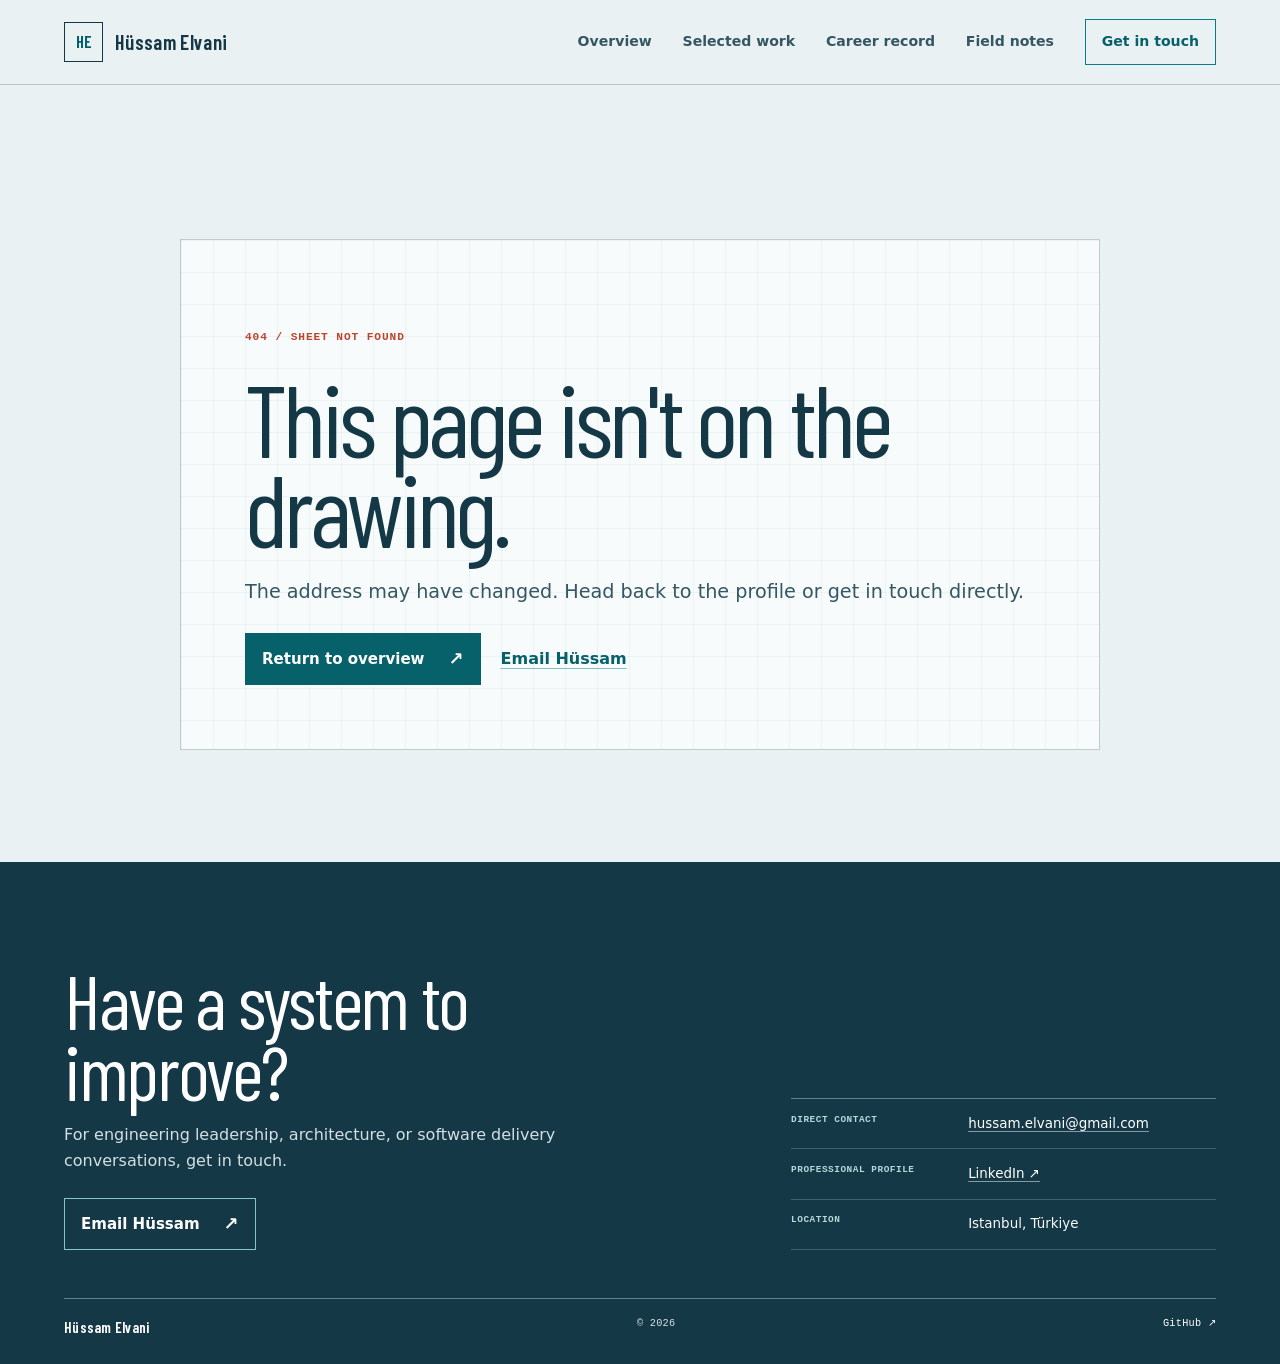
==== commit 335cab8e: "updated site content and removed dead code." ====
--- a/index.html
+++ b/index.html
@@ -11,7 +11,8 @@
     <meta property="og:description" content="Engineering leadership, hands-on architecture, and production software delivery." />
     <title>Hüssam Elvani — Software Engineering Manager</title>
     <base href="/" />
-    <link rel="preload" href="assets/fonts/BarlowCondensed-Regular.ttf" as="font" type="font/ttf" crossorigin />
+    <link rel="preload" href="assets/fonts/BarlowCondensed-Regular.woff2" as="font" type="font/woff2" crossorigin />
+    <link rel="preload" href="assets/fonts/BarlowCondensed-SemiBold.woff2" as="font" type="font/woff2" crossorigin />
     <link href="css/styles.css" rel="stylesheet" />
     <link href="HussamPersonalWebsite.styles.css" rel="stylesheet" />
 </head>
@@ -30,7 +31,8 @@
         <button class="dismiss" type="button" aria-label="Dismiss">×</button>
     </div>
 
-    <script src="js/scripts.js"></script>
-    <script src="_framework/blazor.webassembly.js"></script>
+    <!-- data-cfasync=false keeps Cloudflare Rocket Loader from rewriting/deferring these scripts -->
+    <script src="js/scripts.js" data-cfasync="false"></script>
+    <script src="_framework/blazor.webassembly.js" data-cfasync="false"></script>
 </body>
 </html>
--- a/css/styles.css
+++ b/css/styles.css
@@ -1,6 +1,6 @@
 @font-face {
   font-family: "Barlow Condensed";
-  src: url("../assets/fonts/BarlowCondensed-Regular.ttf") format("truetype");
+  src: url("../assets/fonts/BarlowCondensed-Regular.woff2") format("woff2"), url("../assets/fonts/BarlowCondensed-Regular.ttf") format("truetype");
   font-style: normal;
   font-weight: 400;
   font-display: swap;
@@ -8,7 +8,7 @@
 
 @font-face {
   font-family: "Barlow Condensed";
-  src: url("../assets/fonts/BarlowCondensed-SemiBold.ttf") format("truetype");
+  src: url("../assets/fonts/BarlowCondensed-SemiBold.woff2") format("woff2"), url("../assets/fonts/BarlowCondensed-SemiBold.ttf") format("truetype");
   font-style: normal;
   font-weight: 600 900;
   font-display: swap;
